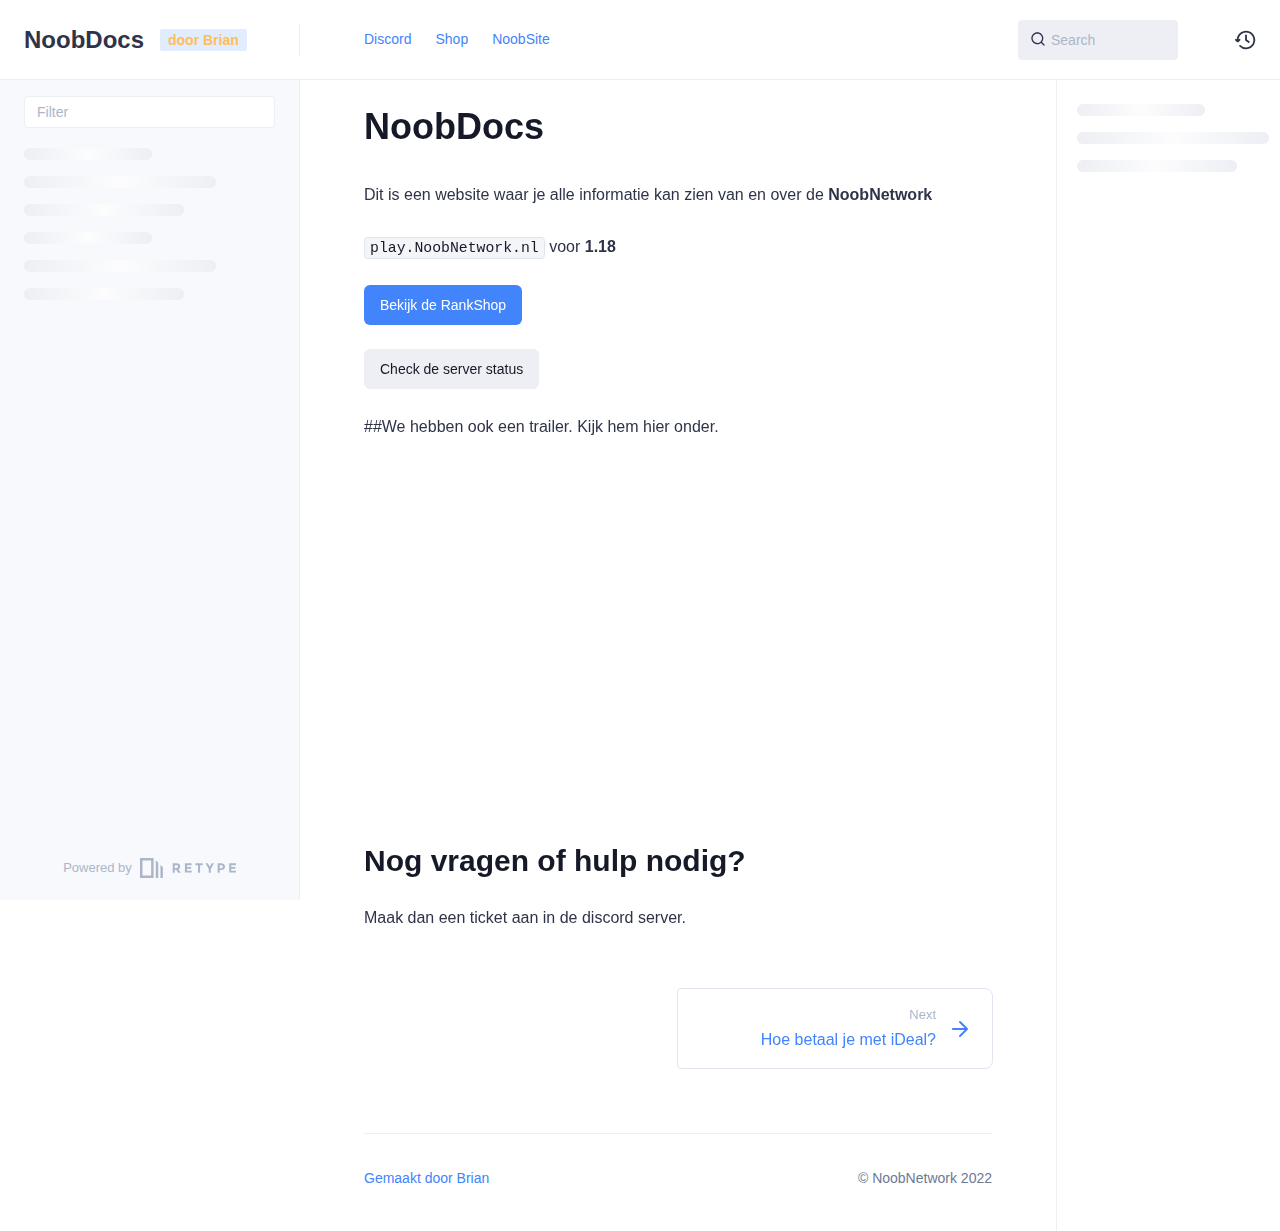
==== index.html @ d32a4643 "Refreshes Retype-generated documentation." ====
<!DOCTYPE html>
<html lang="en" class="h-full">
<head>
    <meta charset="utf-8" />
    <meta name="viewport" content="width=device-width,initial-scale=1" />
    <meta name="turbo-cache-control" content="no-cache">

    <!-- Primary Meta Tags -->
    <title>NoobDocs</title>
    <meta name="title" content="NoobDocs">
    <meta name="description" content="Dit is een website waar je alle informatie kan zien van en over de NoobNetwork" />

    <!-- Open Graph / Facebook -->
    <meta property="og:type" content="website">
    <meta property="og:url" content="/">
    <meta property="og:title" content="NoobDocs">
    <meta property="og:description" content="Dit is een website waar je alle informatie kan zien van en over de NoobNetwork">

    <!-- Twitter -->
    <meta property="twitter:card" content="summary_large_image">
    <meta property="twitter:url" content="/">
    <meta property="twitter:title" content="NoobDocs">
    <meta property="twitter:description" content="Dit is een website waar je alle informatie kan zien van en over de NoobNetwork">
    
    <script>(function () { var el = document.documentElement, m = localStorage.getItem("doc_theme"), wm = window.matchMedia; if (m === "dark" || (!m && wm && wm("(prefers-color-scheme: dark)").matches)) { el.classList.add("dark") } else { el.classList.remove("dark") } })();</script>

    <link href="/resources/css/retype.css?v=1.11.2.695915439176" rel="stylesheet" data-turbo-track="reload" />

    <script type="text/javascript" src="/resources/js/config.js?v=1.11.2.695915439176" defer data-turbo-track="reload"></script>
    <script type="text/javascript" src="/resources/js/retype.js?v=1.11.2" defer data-turbo-track="reload"></script>
    <script id="lunr-js" type="text/javascript" src="/resources/js/lunr.js?v=1.11.2.695915439176" defer></script>
</head>
    <body>
        <div id="docs-app" class="relative text-base antialiased text-gray-700 bg-white font-body dark:bg-dark-850 dark:text-dark-300">
    <div class="absolute bottom-0 left-0 bg-gray-100 dark:bg-dark-800" style="top: 5rem; right: 50%"></div>

    <header id="docs-site-header" class="sticky top-0 z-30 flex w-full h-16 bg-white border-b border-gray-200 md:h-20 dark:bg-dark-850 dark:border-dark-650">
    <div class="container relative flex items-center justify-between flex-grow pr-6 md:justify-start">
        <!-- Mobile menu button skeleton -->
        <button v-cloak class="skeleton docs-mobile-menu-button flex items-center justify-center flex-shrink-0 overflow-hidden dark:text-white focus:outline-none rounded-full w-10 h-10 ml-3.5 md:hidden"><svg xmlns="http://www.w3.org/2000/svg" class="mb-px flex-shrink-0" width="24" height="24" viewBox="0 0 24 24" role="presentation" style="margin-bottom: 0px;"><g fill="currentColor"><path d="M2 4h20v2H2zM2 11h20v2H2zM2 18h20v2H2z"></path></g></svg></button>
        <div v-cloak id="docs-sidebar-toggle"></div>

        <!-- Logo -->
        <div class="flex items-center justify-between h-full py-2 md:w-75">
            <div class="flex items-center px-2 md:px-6">
                <a id="docs-site-logo" href="/" class="flex items-center leading-snug text-2xl">
                    <span class="dark:text-white font-semibold line-clamp-1 md:line-clamp-2">NoobDocs</span>
                </a><span class="hidden px-2 py-1 ml-4 text-sm font-semibold leading-none text-root-logo-label-text bg-root-logo-label-bg rounded-sm md:inline-block">door Brian</span>
            </div>

            <span class="hidden h-8 border-r md:inline-block dark:border-dark-650"></span>
        </div>

        <div class="flex justify-between md:flex-grow">
            <!-- Top Nav -->
            <nav class="hidden md:flex">
    <ul class="flex flex-col mb-4 md:pl-16 md:mb-0 md:flex-row md:items-center">
        <li class="md:mr-6">
            <a class="block py-2 text-sm text-gray-400 whitespace-nowrap transition-colors duration-200 ease-linear md:text-blue-500 dark:text-blue-400 hover:text-blue-800 dark:hover:text-blue-200 md:mb-0" href="https://metzondernoob.nl/discord">Discord</a>
        </li>
        <li class="md:mr-6">
            <a class="block py-2 text-sm text-gray-400 whitespace-nowrap transition-colors duration-200 ease-linear md:text-blue-500 dark:text-blue-400 hover:text-blue-800 dark:hover:text-blue-200 md:mb-0" href="https://shop.noobnetwork.nl">Shop</a>
        </li>
        <li class="md:mr-6">
            <a class="block py-2 text-sm text-gray-400 whitespace-nowrap transition-colors duration-200 ease-linear md:text-blue-500 dark:text-blue-400 hover:text-blue-800 dark:hover:text-blue-200 md:mb-0" href="https://www.metzondernoob.nl">NoobSite</a>
        </li>
    </ul>
</nav>

            <!-- Header Right Skeleton -->
            <div v-cloak class="flex justify-end flex-grow skeleton">

                <!-- Search input mock -->
                <div class="relative hidden w-40 lg:block lg:max-w-sm lg:ml-auto">
                    <div class="absolute flex items-center justify-center h-full pl-3 dark:text-dark-300">
                        <svg xmlns="http://www.w3.org/2000/svg" class="icon-base" width="16" height="16" viewBox="0 0 24 24" aria-labelledby="icon" role="presentation"  style="margin-bottom: 1px;"><g fill="currentColor" ><path d="M21.71 20.29l-3.68-3.68A8.963 8.963 0 0020 11c0-4.96-4.04-9-9-9s-9 4.04-9 9 4.04 9 9 9c2.12 0 4.07-.74 5.61-1.97l3.68 3.68c.2.19.45.29.71.29s.51-.1.71-.29c.39-.39.39-1.03 0-1.42zM4 11c0-3.86 3.14-7 7-7s7 3.14 7 7c0 1.92-.78 3.66-2.04 4.93-.01.01-.02.01-.02.01-.01.01-.01.01-.01.02A6.98 6.98 0 0111 18c-3.86 0-7-3.14-7-7z" ></path></g></svg>
                    </div>

                    <input class="w-full h-10 transition-colors duration-200 ease-in bg-gray-200 border border-transparent rounded md:text-sm hover:bg-white hover:border-gray-300 focus:outline-none focus:bg-white focus:border-gray-500 dark:bg-dark-600 dark:border-dark-600 placeholder-gray-400 dark:placeholder-dark-400"
                    style="padding: 0.625rem 0.75rem 0.625rem 2rem" type="text" placeholder="Search" />
                </div>

                <!-- Mobile search button mock -->
                <div class="flex items-center justify-center w-10 h-10 lg:hidden">
                    <svg xmlns="http://www.w3.org/2000/svg" class="flex-shrink-0 icon-base" width="20" height="20" viewBox="0 0 24 24" aria-labelledby="icon" role="presentation"  style="margin-bottom: 0px;"><g fill="currentColor" ><path d="M21.71 20.29l-3.68-3.68A8.963 8.963 0 0020 11c0-4.96-4.04-9-9-9s-9 4.04-9 9 4.04 9 9 9c2.12 0 4.07-.74 5.61-1.97l3.68 3.68c.2.19.45.29.71.29s.51-.1.71-.29c.39-.39.39-1.03 0-1.42zM4 11c0-3.86 3.14-7 7-7s7 3.14 7 7c0 1.92-.78 3.66-2.04 4.93-.01.01-.02.01-.02.01-.01.01-.01.01-.01.02A6.98 6.98 0 0111 18c-3.86 0-7-3.14-7-7z" ></path></g></svg>
                </div>

                <!-- Dark mode switch placehokder -->
                <div class="w-10 h-10 lg:ml-2"></div>

                <!-- History button mock -->
                <div class="flex items-center justify-center w-10 h-10" style="margin-right: -0.625rem;">
                    <svg xmlns="http://www.w3.org/2000/svg" class="flex-shrink-0 icon-base" width="22" height="22" viewBox="0 0 24 24" aria-labelledby="icon" role="presentation"  style="margin-bottom: 0px;"><g fill="currentColor" ><g ><path d="M12.01 6.01c-.55 0-1 .45-1 1V12a1 1 0 00.4.8l3 2.22a.985.985 0 001.39-.2.996.996 0 00-.21-1.4l-2.6-1.92V7.01c.02-.55-.43-1-.98-1z"></path><path d="M12.01 1.91c-5.33 0-9.69 4.16-10.05 9.4l-.29-.26a.997.997 0 10-1.34 1.48l1.97 1.79c.19.17.43.26.67.26s.48-.09.67-.26l1.97-1.79a.997.997 0 10-1.34-1.48l-.31.28c.34-4.14 3.82-7.41 8.05-7.41 4.46 0 8.08 3.63 8.08 8.09s-3.63 8.08-8.08 8.08c-2.18 0-4.22-.85-5.75-2.4a.996.996 0 10-1.42 1.4 10.02 10.02 0 007.17 2.99c5.56 0 10.08-4.52 10.08-10.08.01-5.56-4.52-10.09-10.08-10.09z"></path></g></g></svg>
                </div>
            </div>

            <div v-cloak class="flex items-center justify-end flex-grow">
                <div id="docs-mobile-search-button"></div>
                <doc-search-desktop></doc-search-desktop>

                <doc-theme-switch class="lg:ml-2"></doc-theme-switch>
                <doc-history></doc-history>
            </div>
        </div>
    </div>
</header>


    <div class="container relative flex bg-white">
        <!-- Sidebar Skeleton -->
<div v-cloak class="fixed flex flex-col flex-shrink-0 duration-300 ease-in-out bg-gray-100 border-gray-200 sidebar top-20 w-75 border-r h-screen md:sticky transition-transform skeleton dark:bg-dark-800 dark:border-dark-650">

    <!-- Render this div, if config.showSidebarFilter is `true` -->
    <div class="flex items-center h-16 px-6">
        <input class="w-full h-8 px-3 py-2 transition-colors duration-200 ease-linear bg-white border border-gray-200 rounded shadow-none text-sm focus:outline-none focus:border-gray-600 dark:bg-dark-600 dark:border-dark-600" type="text" placeholder="Filter" />
    </div>

    <div class="pl-6 mb-4 mt-1">
        <div class="w-32 h-3 mb-4 bg-gray-200 rounded-full loading dark:bg-dark-600"></div>
        <div class="w-48 h-3 mb-4 bg-gray-200 rounded-full loading dark:bg-dark-600"></div>
        <div class="w-40 h-3 mb-4 bg-gray-200 rounded-full loading dark:bg-dark-600"></div>
        <div class="w-32 h-3 mb-4 bg-gray-200 rounded-full loading dark:bg-dark-600"></div>
        <div class="w-48 h-3 mb-4 bg-gray-200 rounded-full loading dark:bg-dark-600"></div>
        <div class="w-40 h-3 mb-4 bg-gray-200 rounded-full loading dark:bg-dark-600"></div>
    </div>


    <div class="flex-shrink-0 mt-auto bg-transparent dark:border-dark-650">
        <a
    class="flex items-center justify-center flex-nowrap h-16 text-gray-400 dark:text-dark-400 hover:text-gray-700 dark:hover:text-dark-300 transition-colors duration-150 ease-in docs-powered-by"
    target="_blank"
    href="https://retype.com/"
    rel="noopener"
>
    <span class="text-xs whitespace-nowrap">Powered by</span>
    <svg xmlns="http://www.w3.org/2000/svg" class="ml-2" fill="currentColor" width="96" height="20" overflow="visible"><path d="M0 0v20h13.59V0H0zm11.15 17.54H2.44V2.46h8.71v15.08zM15.8 20h2.44V4.67L15.8 2.22zM20.45 6.89V20h2.44V9.34z"/><g><path d="M40.16 8.44c0 1.49-.59 2.45-1.75 2.88l2.34 3.32h-2.53l-2.04-2.96h-1.43v2.96h-2.06V5.36h3.5c1.43 0 2.46.24 3.07.73s.9 1.27.9 2.35zm-2.48 1.1c.26-.23.38-.59.38-1.09 0-.5-.13-.84-.4-1.03s-.73-.28-1.39-.28h-1.54v2.75h1.5c.72 0 1.2-.12 1.45-.35zM51.56 5.36V7.2h-4.59v1.91h4.13v1.76h-4.13v1.92h4.74v1.83h-6.79V5.36h6.64zM60.09 7.15v7.48h-2.06V7.15h-2.61V5.36h7.28v1.79h-2.61zM70.81 14.64h-2.06v-3.66l-3.19-5.61h2.23l1.99 3.45 1.99-3.45H74l-3.19 5.61v3.66zM83.99 6.19c.65.55.97 1.4.97 2.55s-.33 1.98-1 2.51-1.68.8-3.04.8h-1.23v2.59h-2.06V5.36h3.26c1.42 0 2.45.28 3.1.83zm-1.51 3.65c.25-.28.37-.69.37-1.22s-.16-.92-.48-1.14c-.32-.23-.82-.34-1.5-.34H79.7v3.12h1.38c.68 0 1.15-.14 1.4-.42zM95.85 5.36V7.2h-4.59v1.91h4.13v1.76h-4.13v1.92H96v1.83h-6.79V5.36h6.64z"/></g></svg>
</a>

    </div>
</div>

<!-- Sidebar component -->
<doc-sidebar v-cloak>
    <template #sidebar-footer>
        <div
            class="flex-shrink-0 mt-auto border-t md:bg-transparent md:border-none dark:border-dark-650"
        >

            <div class="py-3 px-6 md:hidden border-b dark:border-dark-650">
                <nav>
                    <ul class="flex flex-wrap justify-center items-center">
                        <li class="mr-6">
                            <a class="block py-1 text-sm whitespace-nowrap transition-colors duration-200 ease-linear text-blue-500 dark:text-blue-400 hover:text-blue-800 dark:hover:text-blue-200" href="https://metzondernoob.nl/discord">Discord</a>
                        </li>
                        <li class="mr-6">
                            <a class="block py-1 text-sm whitespace-nowrap transition-colors duration-200 ease-linear text-blue-500 dark:text-blue-400 hover:text-blue-800 dark:hover:text-blue-200" href="https://shop.noobnetwork.nl">Shop</a>
                        </li>
                        <li class="mr-6">
                            <a class="block py-1 text-sm whitespace-nowrap transition-colors duration-200 ease-linear text-blue-500 dark:text-blue-400 hover:text-blue-800 dark:hover:text-blue-200" href="https://www.metzondernoob.nl">NoobSite</a>
                        </li>
                    </ul>
                </nav>
            </div>


            <a
    class="flex items-center justify-center flex-nowrap h-16 text-gray-400 dark:text-dark-400 hover:text-gray-700 dark:hover:text-dark-300 transition-colors duration-150 ease-in docs-powered-by"
    target="_blank"
    href="https://retype.com/"
    rel="noopener"
>
    <span class="text-xs whitespace-nowrap">Powered by</span>
    <svg xmlns="http://www.w3.org/2000/svg" class="ml-2" fill="currentColor" width="96" height="20" overflow="visible"><path d="M0 0v20h13.59V0H0zm11.15 17.54H2.44V2.46h8.71v15.08zM15.8 20h2.44V4.67L15.8 2.22zM20.45 6.89V20h2.44V9.34z"/><g><path d="M40.16 8.44c0 1.49-.59 2.45-1.75 2.88l2.34 3.32h-2.53l-2.04-2.96h-1.43v2.96h-2.06V5.36h3.5c1.43 0 2.46.24 3.07.73s.9 1.27.9 2.35zm-2.48 1.1c.26-.23.38-.59.38-1.09 0-.5-.13-.84-.4-1.03s-.73-.28-1.39-.28h-1.54v2.75h1.5c.72 0 1.2-.12 1.45-.35zM51.56 5.36V7.2h-4.59v1.91h4.13v1.76h-4.13v1.92h4.74v1.83h-6.79V5.36h6.64zM60.09 7.15v7.48h-2.06V7.15h-2.61V5.36h7.28v1.79h-2.61zM70.81 14.64h-2.06v-3.66l-3.19-5.61h2.23l1.99 3.45 1.99-3.45H74l-3.19 5.61v3.66zM83.99 6.19c.65.55.97 1.4.97 2.55s-.33 1.98-1 2.51-1.68.8-3.04.8h-1.23v2.59h-2.06V5.36h3.26c1.42 0 2.45.28 3.1.83zm-1.51 3.65c.25-.28.37-.69.37-1.22s-.16-.92-.48-1.14c-.32-.23-.82-.34-1.5-.34H79.7v3.12h1.38c.68 0 1.15-.14 1.4-.42zM95.85 5.36V7.2h-4.59v1.91h4.13v1.76h-4.13v1.92H96v1.83h-6.79V5.36h6.64z"/></g></svg>
</a>

        </div>
    </template>
</doc-sidebar>


        <div class="flex-grow min-w-0 dark:bg-dark-850">
            <!-- Render "toolbar" template here on api pages --><!-- Render page content -->
            <div class="flex">
    <div class="flex-grow min-w-0 px-6 md:px-16">
        <main class="relative pt-6 pb-16">
            <div class="docs-markdown" id="docs-content">
                <!-- Rendered if sidebar right is enabled -->
                <div id="docs-sidebar-right-toggle"></div>
               
                <!-- Page content  -->
<doc-anchor-target id="noobdocs" class="break-words">
    <h1>
        <doc-anchor-trigger class="header-anchor-trigger" to="#noobdocs">#</doc-anchor-trigger>
        <span>NoobDocs</span>
    </h1>
</doc-anchor-target>
<p>Dit is een website waar je alle informatie kan zien van en over de <strong>NoobNetwork</strong></p>
<p><code v-pre>play.NoobNetwork.nl</code> voor <strong>1.18</strong></p>
<p><a href="https://shop.noobnetwork.nl" class="no-link inline-flex items-center font-medium cursor-pointer transition-colors duration-200 ease-out focus:outline-none bg-blue-500 hover:bg-blue-700 text-white px-4 h-10 text-sm rounded-md">
    <span>Bekijk de RankShop</span>
</a></p>
<p><a href="status/" class="no-link inline-flex items-center font-medium cursor-pointer transition-colors duration-200 ease-out focus:outline-none bg-gray-200 hover:bg-gray-300 dark:bg-dark-250 dark:hover:bg-dark-350 text-gray-900 dark:text-black px-4 h-10 text-sm rounded-md">
    <span>Check de server status</span>
</a></p>
<p>##We hebben ook een trailer.
Kijk hem hier onder.</p>
<p>
<figure>
    <div class="relative w-full mb-6 overflow-hidden pt-9/16">
        <iframe class="w-full h-full border-0 absolute inset-0" src="https://www.youtube.com/embed/b4hb8EESbKo" allowfullscreen></iframe>
    </div>
</figure>
</p>
<doc-anchor-target id="nog-vragen-of-hulp-nodig">
    <h2>
        <doc-anchor-trigger class="header-anchor-trigger" to="#nog-vragen-of-hulp-nodig">#</doc-anchor-trigger>
        <span>Nog vragen of hulp nodig?</span>
    </h2>
</doc-anchor-target>
<p>Maak dan een ticket aan in de discord server.</p>




                <!-- Required only on API pages -->
                <doc-toolbar-member-filter-no-results />
            </div>

            
<nav class="flex mt-14">
    <div class="w-1/2">
    </div>

    <div class="w-1/2">
        <a class="px-5 py-4 -mx-px h-full flex items-center justify-end break-all md:break-normal font-medium text-blue-500 dark:text-blue-400 border border-gray-300 hover:border-gray-400 dark:border-dark-650 dark:hover:border-dark-450 rounded-l rounded-r-lg transition-colors duration-150 relative hover:z-5" href="/kennisbank/ideal/">
            <span>
                <span class="block text-xs font-normal text-right text-gray-400 dark:text-dark-400">Next</span>
                <span class="block mt-1">Hoe betaal je met iDeal?</span>
            </span>
            <svg xmlns="http://www.w3.org/2000/svg" class="ml-3" width="24" height="24" viewBox="0 0 24 24" fill="currentColor" overflow="visible"><path d="M19.92 12.38a1 1 0 00-.22-1.09l-7-7a.996.996 0 10-1.41 1.41l5.3 5.3H5c-.55 0-1 .45-1 1s.45 1 1 1h11.59l-5.29 5.29a.996.996 0 000 1.41c.19.2.44.3.7.3s.51-.1.71-.29l7-7c.09-.09.16-.21.21-.33z" /><path fill="none" d="M0 0h24v24H0z" /></svg>
        </a>
    </div>
</nav>


        </main>

        <div class="border-t dark:border-dark-650 pt-6 mb-8">
            <footer class="flex flex-wrap items-center justify-between">
    <div>
        <ul class="flex flex-wrap items-center text-sm">
    <li>
        <a class="block mr-4 py-2 text-sm whitespace-nowrap transition-colors duration-200 ease-linear text-blue-500 dark:text-blue-400 hover:text-blue-800 dark:hover:text-blue-200 md:mb-0" href="https://qiick.xyz">Gemaakt door Brian</a>
    </li>
</ul>

    </div>
    <div class="docs-copyright py-2 text-gray-500 dark:text-dark-350 text-sm leading-relaxed"><p>© NoobNetwork 2022</p>
</div>
</footer>

        </div>
    </div>
    
    <!-- Rendered if sidebar right is enabled -->
    <!-- Sidebar right skeleton-->
    <div v-cloak class="fixed top-0 bottom-0 right-0 transform translate-x-full bg-white border-gray-200 lg:sticky lg:border-l lg:flex-shrink-0 lg:pt-6 lg:transform-none lg:w-56 lg:z-0 md:w-72 sidebar-right skeleton dark:bg-dark-850 dark:border-dark-650">
        <div class="pl-5">
            <div class="w-32 h-3 mb-4 bg-gray-200 dark:bg-dark-600 rounded-full loading"></div>
            <div class="w-48 h-3 mb-4 bg-gray-200 dark:bg-dark-600 rounded-full loading"></div>
            <div class="w-40 h-3 mb-4 bg-gray-200 dark:bg-dark-600 rounded-full loading"></div>
        </div>
    </div>
    
    <!-- User should be able to hide sidebar right -->
    <doc-sidebar-right v-cloak></doc-sidebar-right>
</div>

        </div>
    </div>

    <doc-search-mobile></doc-search-mobile>
    <doc-back-to-top></doc-back-to-top>
</div>


        <div id="docs-overlay-target"></div>

        <script>window.__DOCS__ = { "title": "NoobDocs", icon: "file", hasPrism: false, hasMermaid: false, hasMath: false }</script>
    </body>
</html>
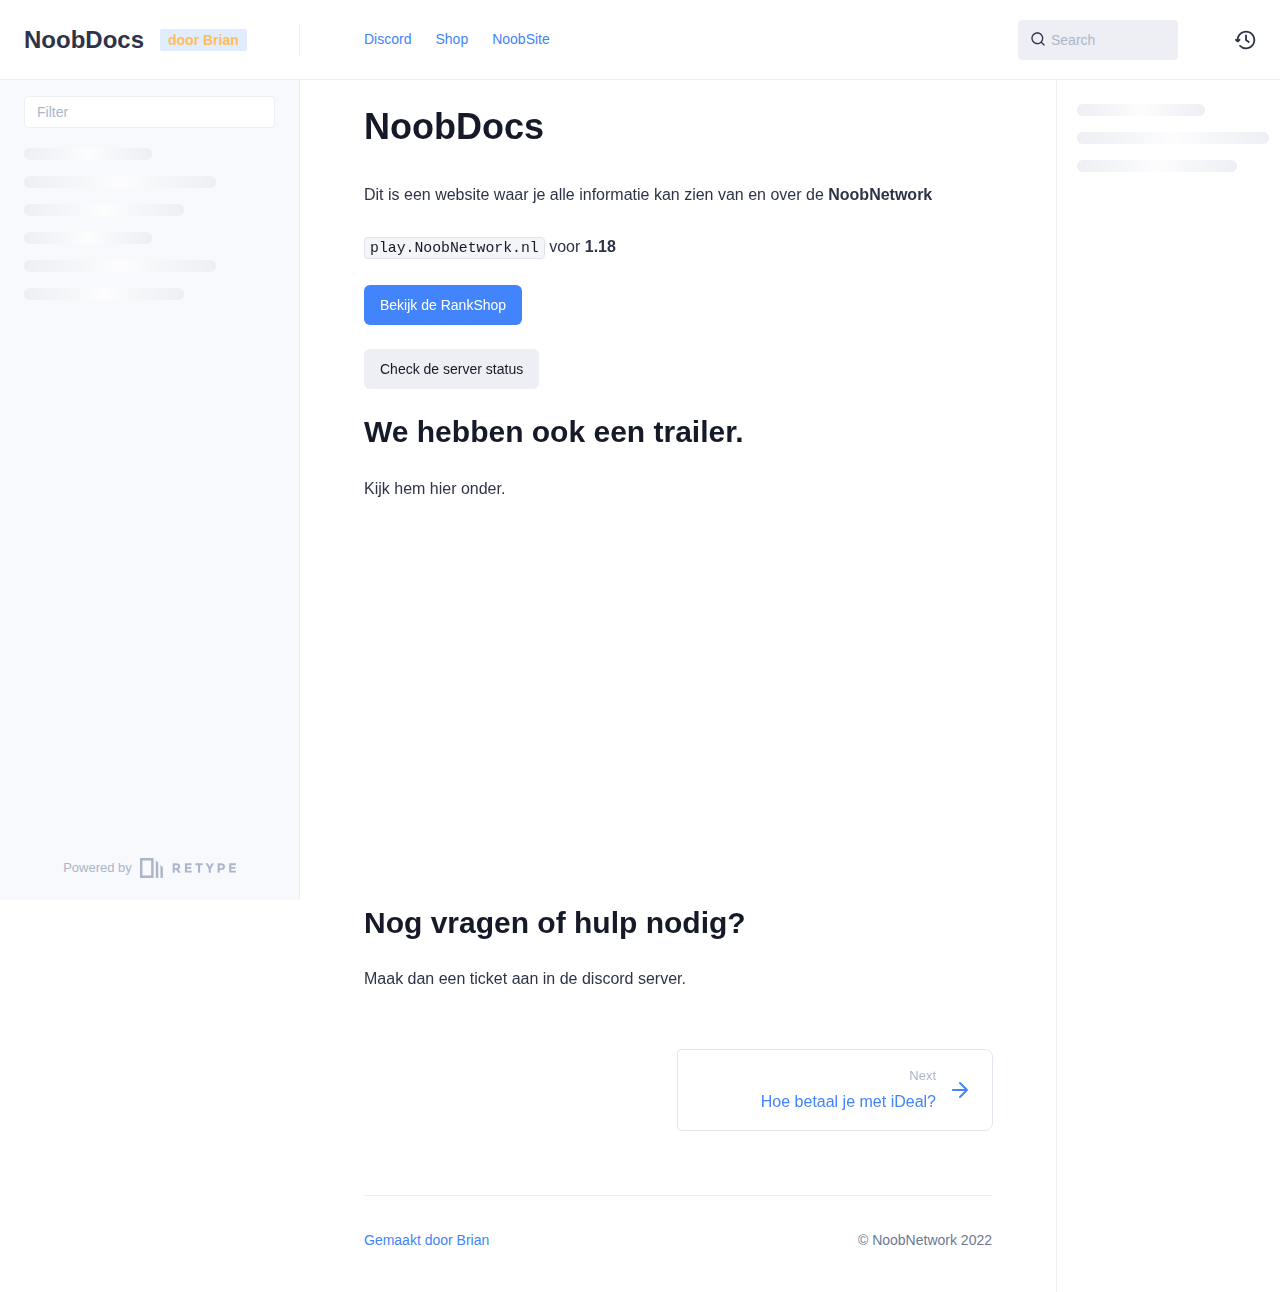
==== commit db914c1b: "Refreshes Retype-generated documentation." ====
--- a/index.html
+++ b/index.html
@@ -24,11 +24,11 @@
     
     <script>(function () { var el = document.documentElement, m = localStorage.getItem("doc_theme"), wm = window.matchMedia; if (m === "dark" || (!m && wm && wm("(prefers-color-scheme: dark)").matches)) { el.classList.add("dark") } else { el.classList.remove("dark") } })();</script>
 
-    <link href="/resources/css/retype.css?v=1.11.2.695915439176" rel="stylesheet" data-turbo-track="reload" />
-
-    <script type="text/javascript" src="/resources/js/config.js?v=1.11.2.695915439176" defer data-turbo-track="reload"></script>
+    <link href="/resources/css/retype.css?v=1.11.2.695921450861" rel="stylesheet" data-turbo-track="reload" />
+
+    <script type="text/javascript" src="/resources/js/config.js?v=1.11.2.695921450861" defer data-turbo-track="reload"></script>
     <script type="text/javascript" src="/resources/js/retype.js?v=1.11.2" defer data-turbo-track="reload"></script>
-    <script id="lunr-js" type="text/javascript" src="/resources/js/lunr.js?v=1.11.2.695915439176" defer></script>
+    <script id="lunr-js" type="text/javascript" src="/resources/js/lunr.js?v=1.11.2.695921450861" defer></script>
 </head>
     <body>
         <div id="docs-app" class="relative text-base antialiased text-gray-700 bg-white font-body dark:bg-dark-850 dark:text-dark-300">
@@ -202,8 +202,13 @@
 <p><a href="status/" class="no-link inline-flex items-center font-medium cursor-pointer transition-colors duration-200 ease-out focus:outline-none bg-gray-200 hover:bg-gray-300 dark:bg-dark-250 dark:hover:bg-dark-350 text-gray-900 dark:text-black px-4 h-10 text-sm rounded-md">
     <span>Check de server status</span>
 </a></p>
-<p>##We hebben ook een trailer.
-Kijk hem hier onder.</p>
+<doc-anchor-target id="we-hebben-ook-een-trailer">
+    <h2>
+        <doc-anchor-trigger class="header-anchor-trigger" to="#we-hebben-ook-een-trailer">#</doc-anchor-trigger>
+        <span>We hebben ook een trailer.</span>
+    </h2>
+</doc-anchor-target>
+<p>Kijk hem hier onder.</p>
 <p>
 <figure>
     <div class="relative w-full mb-6 overflow-hidden pt-9/16">
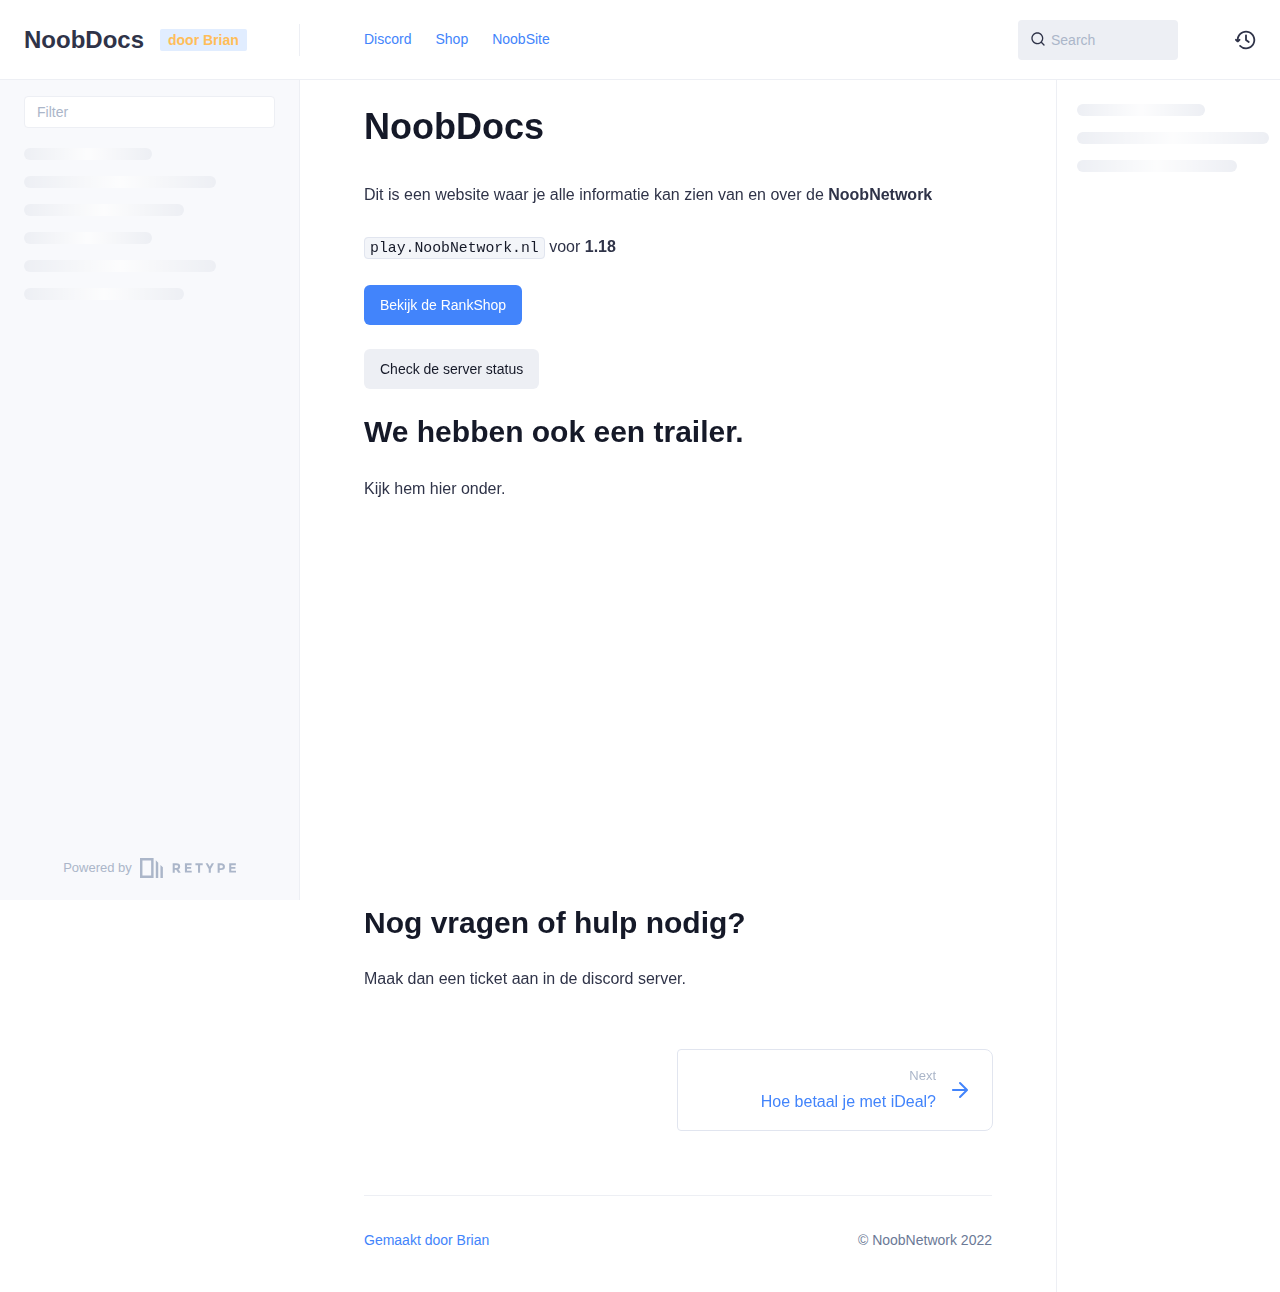
==== commit 3dd8f3f8: "Refreshes Retype-generated documentation." ====
--- a/index.html
+++ b/index.html
@@ -24,11 +24,11 @@
     
     <script>(function () { var el = document.documentElement, m = localStorage.getItem("doc_theme"), wm = window.matchMedia; if (m === "dark" || (!m && wm && wm("(prefers-color-scheme: dark)").matches)) { el.classList.add("dark") } else { el.classList.remove("dark") } })();</script>
 
-    <link href="/resources/css/retype.css?v=1.11.2.695921450861" rel="stylesheet" data-turbo-track="reload" />
-
-    <script type="text/javascript" src="/resources/js/config.js?v=1.11.2.695921450861" defer data-turbo-track="reload"></script>
+    <link href="/resources/css/retype.css?v=1.11.2.695921980465" rel="stylesheet" data-turbo-track="reload" />
+
+    <script type="text/javascript" src="/resources/js/config.js?v=1.11.2.695921980465" defer data-turbo-track="reload"></script>
     <script type="text/javascript" src="/resources/js/retype.js?v=1.11.2" defer data-turbo-track="reload"></script>
-    <script id="lunr-js" type="text/javascript" src="/resources/js/lunr.js?v=1.11.2.695921450861" defer></script>
+    <script id="lunr-js" type="text/javascript" src="/resources/js/lunr.js?v=1.11.2.695921980465" defer></script>
 </head>
     <body>
         <div id="docs-app" class="relative text-base antialiased text-gray-700 bg-white font-body dark:bg-dark-850 dark:text-dark-300">
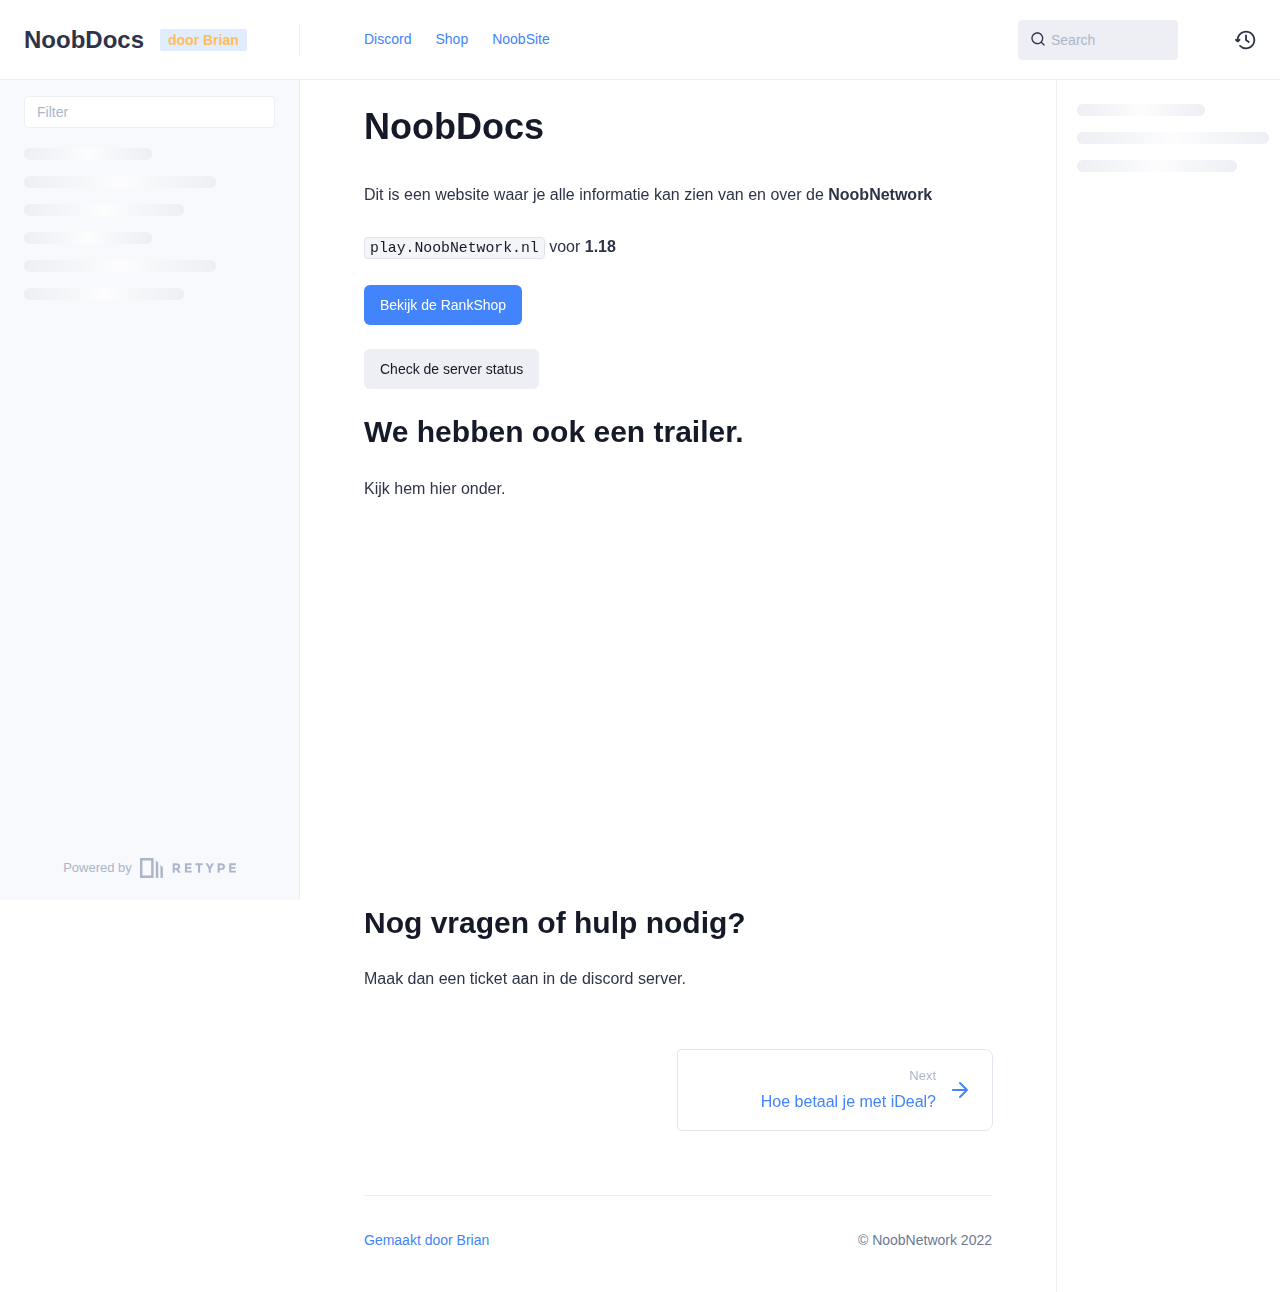
==== commit 22946e4d: "Refreshes Retype-generated documentation." ====
--- a/index.html
+++ b/index.html
@@ -24,11 +24,11 @@
     
     <script>(function () { var el = document.documentElement, m = localStorage.getItem("doc_theme"), wm = window.matchMedia; if (m === "dark" || (!m && wm && wm("(prefers-color-scheme: dark)").matches)) { el.classList.add("dark") } else { el.classList.remove("dark") } })();</script>
 
-    <link href="/resources/css/retype.css?v=1.11.2.695921980465" rel="stylesheet" data-turbo-track="reload" />
-
-    <script type="text/javascript" src="/resources/js/config.js?v=1.11.2.695921980465" defer data-turbo-track="reload"></script>
+    <link href="/resources/css/retype.css?v=1.11.2.697397064052" rel="stylesheet" data-turbo-track="reload" />
+
+    <script type="text/javascript" src="/resources/js/config.js?v=1.11.2.697397064052" defer data-turbo-track="reload"></script>
     <script type="text/javascript" src="/resources/js/retype.js?v=1.11.2" defer data-turbo-track="reload"></script>
-    <script id="lunr-js" type="text/javascript" src="/resources/js/lunr.js?v=1.11.2.695921980465" defer></script>
+    <script id="lunr-js" type="text/javascript" src="/resources/js/lunr.js?v=1.11.2.697397064052" defer></script>
 </head>
     <body>
         <div id="docs-app" class="relative text-base antialiased text-gray-700 bg-white font-body dark:bg-dark-850 dark:text-dark-300">
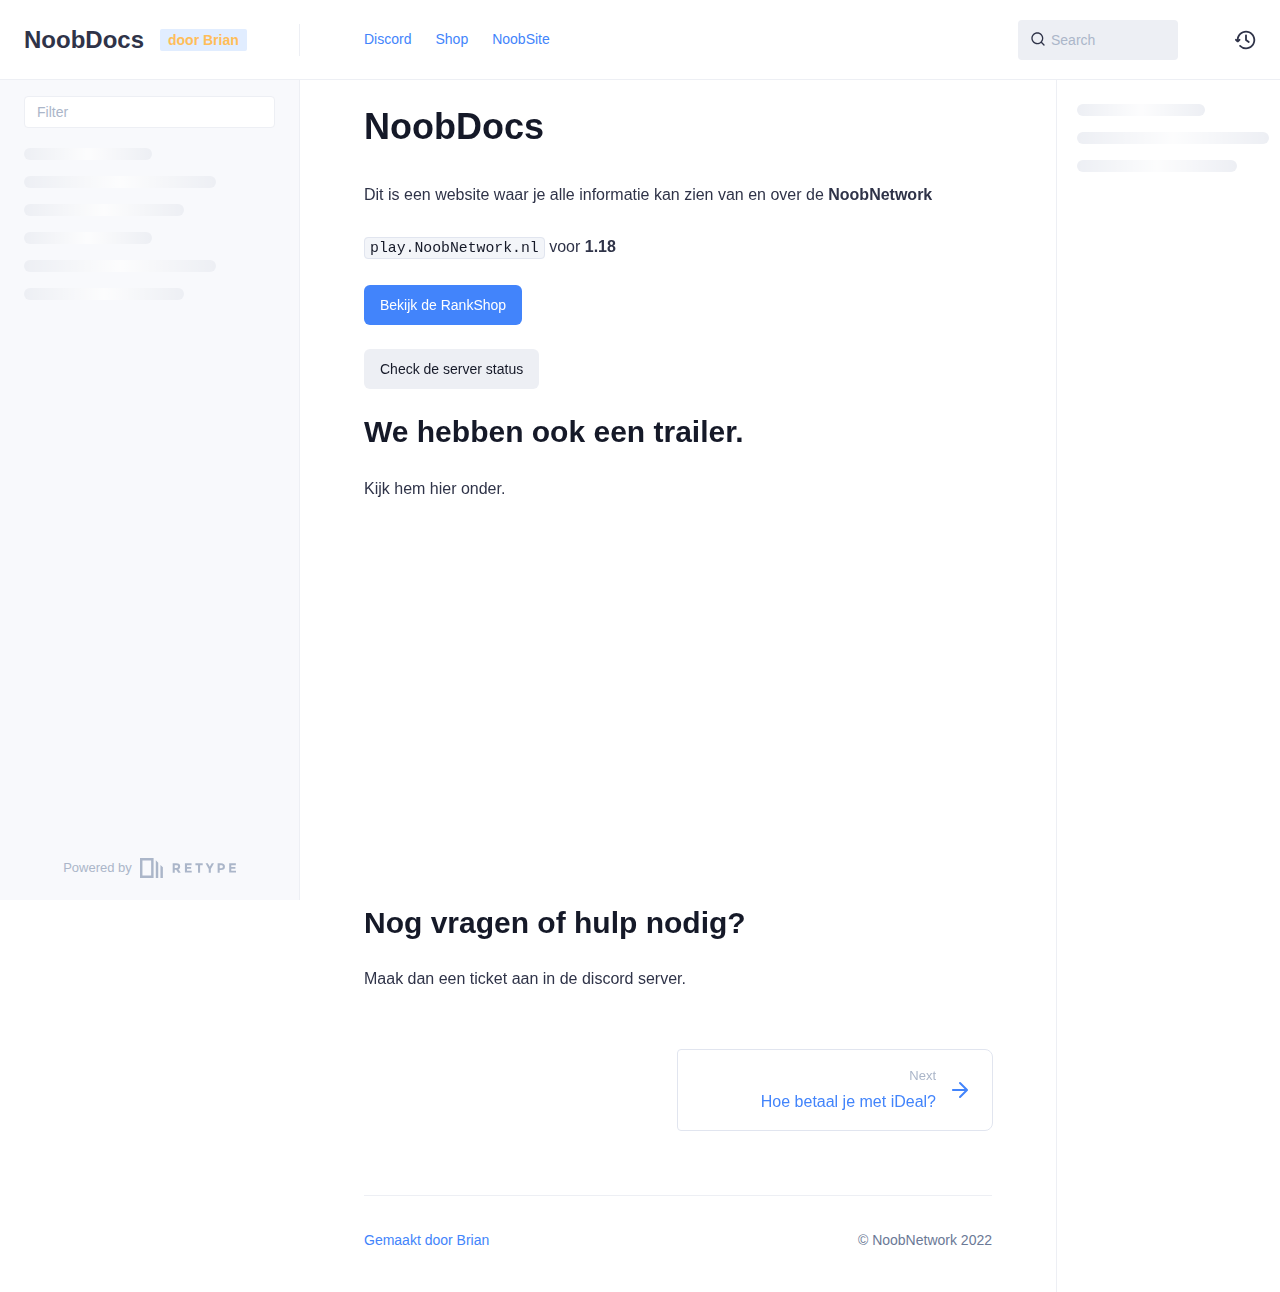
==== commit 07654e4c: "Refreshes Retype-generated documentation." ====
--- a/index.html
+++ b/index.html
@@ -24,11 +24,11 @@
     
     <script>(function () { var el = document.documentElement, m = localStorage.getItem("doc_theme"), wm = window.matchMedia; if (m === "dark" || (!m && wm && wm("(prefers-color-scheme: dark)").matches)) { el.classList.add("dark") } else { el.classList.remove("dark") } })();</script>
 
-    <link href="/resources/css/retype.css?v=1.11.2.697397064052" rel="stylesheet" data-turbo-track="reload" />
-
-    <script type="text/javascript" src="/resources/js/config.js?v=1.11.2.697397064052" defer data-turbo-track="reload"></script>
+    <link href="/resources/css/retype.css?v=1.11.2.701335905927" rel="stylesheet" data-turbo-track="reload" />
+
+    <script type="text/javascript" src="/resources/js/config.js?v=1.11.2.701335905927" defer data-turbo-track="reload"></script>
     <script type="text/javascript" src="/resources/js/retype.js?v=1.11.2" defer data-turbo-track="reload"></script>
-    <script id="lunr-js" type="text/javascript" src="/resources/js/lunr.js?v=1.11.2.697397064052" defer></script>
+    <script id="lunr-js" type="text/javascript" src="/resources/js/lunr.js?v=1.11.2.701335905927" defer></script>
 </head>
     <body>
         <div id="docs-app" class="relative text-base antialiased text-gray-700 bg-white font-body dark:bg-dark-850 dark:text-dark-300">
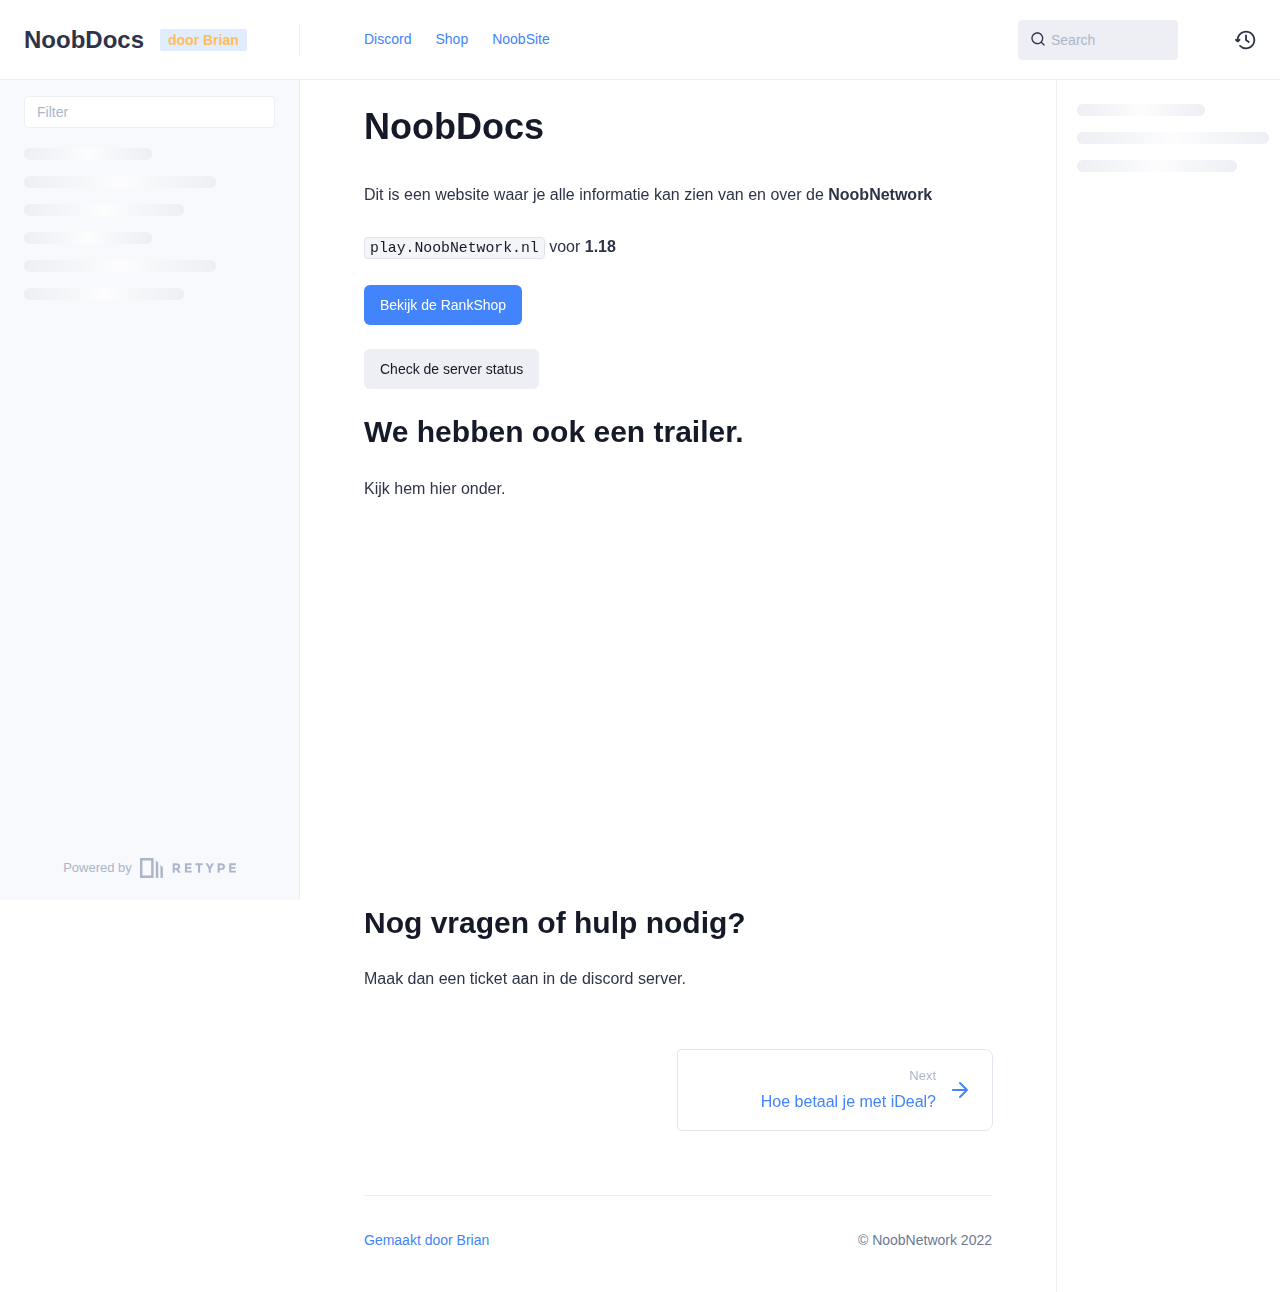
==== commit 624de29d: "Refreshes Retype-generated documentation." ====
--- a/index.html
+++ b/index.html
@@ -24,11 +24,11 @@
     
     <script>(function () { var el = document.documentElement, m = localStorage.getItem("doc_theme"), wm = window.matchMedia; if (m === "dark" || (!m && wm && wm("(prefers-color-scheme: dark)").matches)) { el.classList.add("dark") } else { el.classList.remove("dark") } })();</script>
 
-    <link href="/resources/css/retype.css?v=1.11.2.701335905927" rel="stylesheet" data-turbo-track="reload" />
-
-    <script type="text/javascript" src="/resources/js/config.js?v=1.11.2.701335905927" defer data-turbo-track="reload"></script>
+    <link href="/resources/css/retype.css?v=1.11.2.701335928657" rel="stylesheet" data-turbo-track="reload" />
+
+    <script type="text/javascript" src="/resources/js/config.js?v=1.11.2.701335928657" defer data-turbo-track="reload"></script>
     <script type="text/javascript" src="/resources/js/retype.js?v=1.11.2" defer data-turbo-track="reload"></script>
-    <script id="lunr-js" type="text/javascript" src="/resources/js/lunr.js?v=1.11.2.701335905927" defer></script>
+    <script id="lunr-js" type="text/javascript" src="/resources/js/lunr.js?v=1.11.2.701335928657" defer></script>
 </head>
     <body>
         <div id="docs-app" class="relative text-base antialiased text-gray-700 bg-white font-body dark:bg-dark-850 dark:text-dark-300">
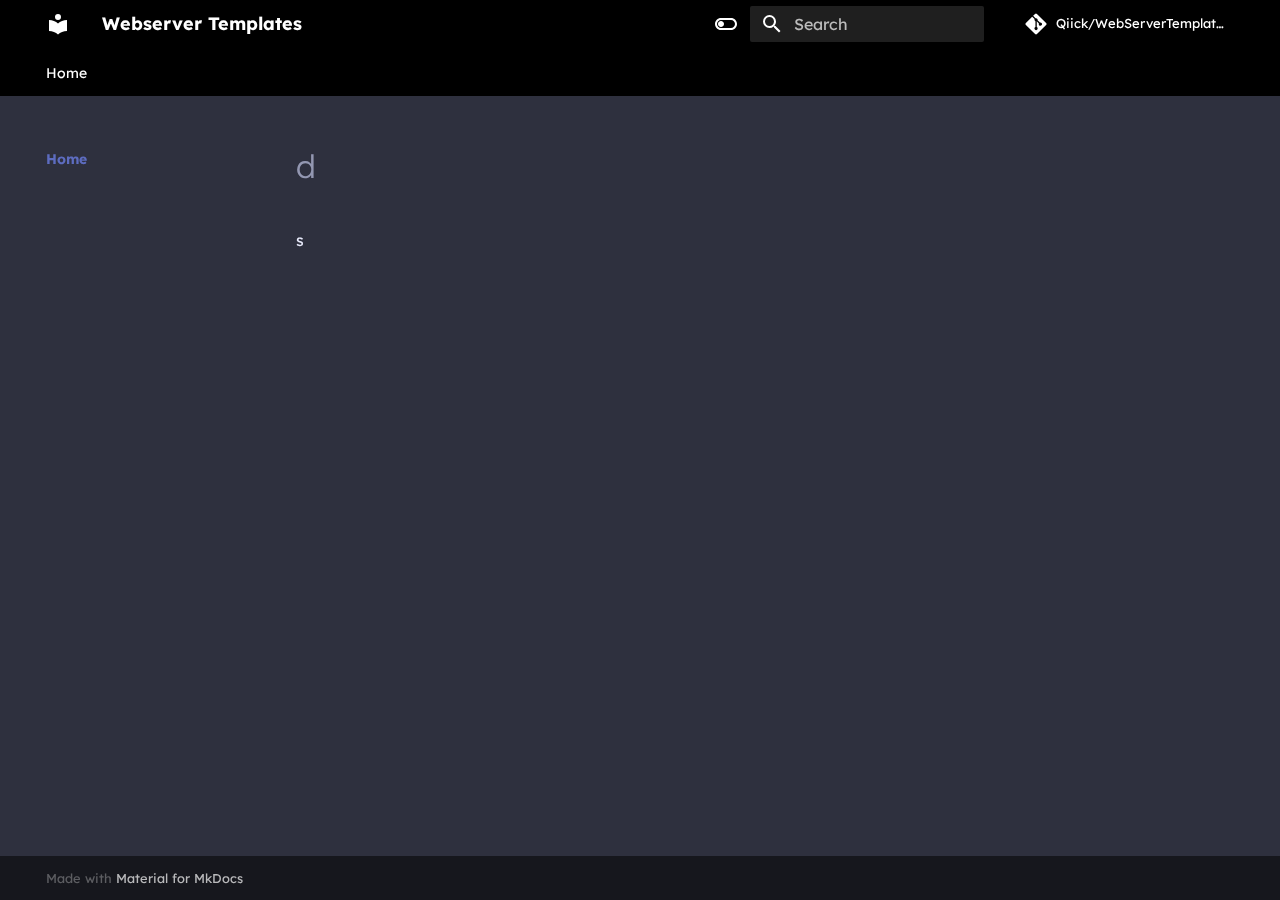
==== commit a434610f: "Deployed 9d0c05f with MkDocs version: 1.2.3" ====
--- a/index.html
+++ b/index.html
@@ -1,296 +1,347 @@
-<!DOCTYPE html>
-<html lang="en" class="h-full">
-<head>
-    <meta charset="utf-8" />
-    <meta name="viewport" content="width=device-width,initial-scale=1" />
-    <meta name="turbo-cache-control" content="no-cache">
-
-    <!-- Primary Meta Tags -->
-    <title>NoobDocs</title>
-    <meta name="title" content="NoobDocs">
-    <meta name="description" content="Dit is een website waar je alle informatie kan zien van en over de NoobNetwork" />
-
-    <!-- Open Graph / Facebook -->
-    <meta property="og:type" content="website">
-    <meta property="og:url" content="/">
-    <meta property="og:title" content="NoobDocs">
-    <meta property="og:description" content="Dit is een website waar je alle informatie kan zien van en over de NoobNetwork">
-
-    <!-- Twitter -->
-    <meta property="twitter:card" content="summary_large_image">
-    <meta property="twitter:url" content="/">
-    <meta property="twitter:title" content="NoobDocs">
-    <meta property="twitter:description" content="Dit is een website waar je alle informatie kan zien van en over de NoobNetwork">
-    
-    <script>(function () { var el = document.documentElement, m = localStorage.getItem("doc_theme"), wm = window.matchMedia; if (m === "dark" || (!m && wm && wm("(prefers-color-scheme: dark)").matches)) { el.classList.add("dark") } else { el.classList.remove("dark") } })();</script>
-
-    <link href="/resources/css/retype.css?v=1.11.2.701335928657" rel="stylesheet" data-turbo-track="reload" />
-
-    <script type="text/javascript" src="/resources/js/config.js?v=1.11.2.701335928657" defer data-turbo-track="reload"></script>
-    <script type="text/javascript" src="/resources/js/retype.js?v=1.11.2" defer data-turbo-track="reload"></script>
-    <script id="lunr-js" type="text/javascript" src="/resources/js/lunr.js?v=1.11.2.701335928657" defer></script>
-</head>
-    <body>
-        <div id="docs-app" class="relative text-base antialiased text-gray-700 bg-white font-body dark:bg-dark-850 dark:text-dark-300">
-    <div class="absolute bottom-0 left-0 bg-gray-100 dark:bg-dark-800" style="top: 5rem; right: 50%"></div>
-
-    <header id="docs-site-header" class="sticky top-0 z-30 flex w-full h-16 bg-white border-b border-gray-200 md:h-20 dark:bg-dark-850 dark:border-dark-650">
-    <div class="container relative flex items-center justify-between flex-grow pr-6 md:justify-start">
-        <!-- Mobile menu button skeleton -->
-        <button v-cloak class="skeleton docs-mobile-menu-button flex items-center justify-center flex-shrink-0 overflow-hidden dark:text-white focus:outline-none rounded-full w-10 h-10 ml-3.5 md:hidden"><svg xmlns="http://www.w3.org/2000/svg" class="mb-px flex-shrink-0" width="24" height="24" viewBox="0 0 24 24" role="presentation" style="margin-bottom: 0px;"><g fill="currentColor"><path d="M2 4h20v2H2zM2 11h20v2H2zM2 18h20v2H2z"></path></g></svg></button>
-        <div v-cloak id="docs-sidebar-toggle"></div>
-
-        <!-- Logo -->
-        <div class="flex items-center justify-between h-full py-2 md:w-75">
-            <div class="flex items-center px-2 md:px-6">
-                <a id="docs-site-logo" href="/" class="flex items-center leading-snug text-2xl">
-                    <span class="dark:text-white font-semibold line-clamp-1 md:line-clamp-2">NoobDocs</span>
-                </a><span class="hidden px-2 py-1 ml-4 text-sm font-semibold leading-none text-root-logo-label-text bg-root-logo-label-bg rounded-sm md:inline-block">door Brian</span>
-            </div>
-
-            <span class="hidden h-8 border-r md:inline-block dark:border-dark-650"></span>
+
+<!doctype html>
+<html lang="en" class="no-js">
+  <head>
+    
+      <meta charset="utf-8">
+      <meta name="viewport" content="width=device-width,initial-scale=1">
+      
+      
+      
+      <link rel="icon" href="assets/images/favicon.png">
+      <meta name="generator" content="mkdocs-1.2.3, mkdocs-material-8.2.5">
+    
+    
+      
+        <title>Webserver Templates</title>
+      
+    
+    
+      <link rel="stylesheet" href="assets/stylesheets/main.2d9f7617.min.css">
+      
+        
+        <link rel="stylesheet" href="assets/stylesheets/palette.e6a45f82.min.css">
+        
+      
+    
+    
+    
+      
+        
+        
+        <link rel="preconnect" href="https://fonts.gstatic.com" crossorigin>
+        <link rel="stylesheet" href="https://fonts.googleapis.com/css?family=Lexend+Deca:300,300i,400,400i,700,700i%7CRoboto+Mono:400,400i,700,700i&display=fallback">
+        <style>:root{--md-text-font:"Lexend Deca";--md-code-font:"Roboto Mono"}</style>
+      
+    
+    
+    <script>__md_scope=new URL(".",location),__md_get=(e,_=localStorage,t=__md_scope)=>JSON.parse(_.getItem(t.pathname+"."+e)),__md_set=(e,_,t=localStorage,a=__md_scope)=>{try{t.setItem(a.pathname+"."+e,JSON.stringify(_))}catch(e){}}</script>
+    
+      
+
+    
+    
+  </head>
+  
+  
+    
+    
+      
+    
+    
+    
+    
+    <body dir="ltr" data-md-color-scheme="slate" data-md-color-primary="black" data-md-color-accent="blue">
+  
+    
+    
+      <script>var palette=__md_get("__palette");if(palette&&"object"==typeof palette.color)for(var key of Object.keys(palette.color))document.body.setAttribute("data-md-color-"+key,palette.color[key])</script>
+    
+    <input class="md-toggle" data-md-toggle="drawer" type="checkbox" id="__drawer" autocomplete="off">
+    <input class="md-toggle" data-md-toggle="search" type="checkbox" id="__search" autocomplete="off">
+    <label class="md-overlay" for="__drawer"></label>
+    <div data-md-component="skip">
+      
+        
+        <a href="#d" class="md-skip">
+          Skip to content
+        </a>
+      
+    </div>
+    <div data-md-component="announce">
+      
+    </div>
+    
+    
+      
+
+<header class="md-header" data-md-component="header">
+  <nav class="md-header__inner md-grid" aria-label="Header">
+    <a href="." title="Webserver Templates" class="md-header__button md-logo" aria-label="Webserver Templates" data-md-component="logo">
+      
+  
+  <svg xmlns="http://www.w3.org/2000/svg" viewBox="0 0 24 24"><path d="M12 8a3 3 0 0 0 3-3 3 3 0 0 0-3-3 3 3 0 0 0-3 3 3 3 0 0 0 3 3m0 3.54C9.64 9.35 6.5 8 3 8v11c3.5 0 6.64 1.35 9 3.54 2.36-2.19 5.5-3.54 9-3.54V8c-3.5 0-6.64 1.35-9 3.54z"/></svg>
+
+    </a>
+    <label class="md-header__button md-icon" for="__drawer">
+      <svg xmlns="http://www.w3.org/2000/svg" viewBox="0 0 24 24"><path d="M3 6h18v2H3V6m0 5h18v2H3v-2m0 5h18v2H3v-2z"/></svg>
+    </label>
+    <div class="md-header__title" data-md-component="header-title">
+      <div class="md-header__ellipsis">
+        <div class="md-header__topic">
+          <span class="md-ellipsis">
+            Webserver Templates
+          </span>
         </div>
-
-        <div class="flex justify-between md:flex-grow">
-            <!-- Top Nav -->
-            <nav class="hidden md:flex">
-    <ul class="flex flex-col mb-4 md:pl-16 md:mb-0 md:flex-row md:items-center">
-        <li class="md:mr-6">
-            <a class="block py-2 text-sm text-gray-400 whitespace-nowrap transition-colors duration-200 ease-linear md:text-blue-500 dark:text-blue-400 hover:text-blue-800 dark:hover:text-blue-200 md:mb-0" href="https://metzondernoob.nl/discord">Discord</a>
-        </li>
-        <li class="md:mr-6">
-            <a class="block py-2 text-sm text-gray-400 whitespace-nowrap transition-colors duration-200 ease-linear md:text-blue-500 dark:text-blue-400 hover:text-blue-800 dark:hover:text-blue-200 md:mb-0" href="https://shop.noobnetwork.nl">Shop</a>
-        </li>
-        <li class="md:mr-6">
-            <a class="block py-2 text-sm text-gray-400 whitespace-nowrap transition-colors duration-200 ease-linear md:text-blue-500 dark:text-blue-400 hover:text-blue-800 dark:hover:text-blue-200 md:mb-0" href="https://www.metzondernoob.nl">NoobSite</a>
-        </li>
+        <div class="md-header__topic" data-md-component="header-topic">
+          <span class="md-ellipsis">
+            
+              Home
+            
+          </span>
+        </div>
+      </div>
+    </div>
+    
+      <form class="md-header__option" data-md-component="palette">
+        
+          
+          
+          <input class="md-option" data-md-color-media="" data-md-color-scheme="slate" data-md-color-primary="black" data-md-color-accent="blue"  aria-label="Switch to dark mode"  type="radio" name="__palette" id="__palette_1">
+          
+            <label class="md-header__button md-icon" title="Switch to dark mode" for="__palette_2" hidden>
+              <svg xmlns="http://www.w3.org/2000/svg" viewBox="0 0 24 24"><path d="M17 6H7c-3.31 0-6 2.69-6 6s2.69 6 6 6h10c3.31 0 6-2.69 6-6s-2.69-6-6-6zm0 10H7c-2.21 0-4-1.79-4-4s1.79-4 4-4h10c2.21 0 4 1.79 4 4s-1.79 4-4 4zM7 9c-1.66 0-3 1.34-3 3s1.34 3 3 3 3-1.34 3-3-1.34-3-3-3z"/></svg>
+            </label>
+          
+        
+          
+          
+          <input class="md-option" data-md-color-media="" data-md-color-scheme="default" data-md-color-primary="teal" data-md-color-accent="teal"  aria-label="Switch to light mode"  type="radio" name="__palette" id="__palette_2">
+          
+            <label class="md-header__button md-icon" title="Switch to light mode" for="__palette_1" hidden>
+              <svg xmlns="http://www.w3.org/2000/svg" viewBox="0 0 24 24"><path d="M17 7H7a5 5 0 0 0-5 5 5 5 0 0 0 5 5h10a5 5 0 0 0 5-5 5 5 0 0 0-5-5m0 8a3 3 0 0 1-3-3 3 3 0 0 1 3-3 3 3 0 0 1 3 3 3 3 0 0 1-3 3z"/></svg>
+            </label>
+          
+        
+      </form>
+    
+    
+    
+      <label class="md-header__button md-icon" for="__search">
+        <svg xmlns="http://www.w3.org/2000/svg" viewBox="0 0 24 24"><path d="M9.5 3A6.5 6.5 0 0 1 16 9.5c0 1.61-.59 3.09-1.56 4.23l.27.27h.79l5 5-1.5 1.5-5-5v-.79l-.27-.27A6.516 6.516 0 0 1 9.5 16 6.5 6.5 0 0 1 3 9.5 6.5 6.5 0 0 1 9.5 3m0 2C7 5 5 7 5 9.5S7 14 9.5 14 14 12 14 9.5 12 5 9.5 5z"/></svg>
+      </label>
+      <div class="md-search" data-md-component="search" role="dialog">
+  <label class="md-search__overlay" for="__search"></label>
+  <div class="md-search__inner" role="search">
+    <form class="md-search__form" name="search">
+      <input type="text" class="md-search__input" name="query" aria-label="Search" placeholder="Search" autocapitalize="off" autocorrect="off" autocomplete="off" spellcheck="false" data-md-component="search-query" required>
+      <label class="md-search__icon md-icon" for="__search">
+        <svg xmlns="http://www.w3.org/2000/svg" viewBox="0 0 24 24"><path d="M9.5 3A6.5 6.5 0 0 1 16 9.5c0 1.61-.59 3.09-1.56 4.23l.27.27h.79l5 5-1.5 1.5-5-5v-.79l-.27-.27A6.516 6.516 0 0 1 9.5 16 6.5 6.5 0 0 1 3 9.5 6.5 6.5 0 0 1 9.5 3m0 2C7 5 5 7 5 9.5S7 14 9.5 14 14 12 14 9.5 12 5 9.5 5z"/></svg>
+        <svg xmlns="http://www.w3.org/2000/svg" viewBox="0 0 24 24"><path d="M20 11v2H8l5.5 5.5-1.42 1.42L4.16 12l7.92-7.92L13.5 5.5 8 11h12z"/></svg>
+      </label>
+      <nav class="md-search__options" aria-label="Search">
+        
+        <button type="reset" class="md-search__icon md-icon" aria-label="Clear" tabindex="-1">
+          <svg xmlns="http://www.w3.org/2000/svg" viewBox="0 0 24 24"><path d="M19 6.41 17.59 5 12 10.59 6.41 5 5 6.41 10.59 12 5 17.59 6.41 19 12 13.41 17.59 19 19 17.59 13.41 12 19 6.41z"/></svg>
+        </button>
+      </nav>
+      
+    </form>
+    <div class="md-search__output">
+      <div class="md-search__scrollwrap" data-md-scrollfix>
+        <div class="md-search-result" data-md-component="search-result">
+          <div class="md-search-result__meta">
+            Initializing search
+          </div>
+          <ol class="md-search-result__list"></ol>
+        </div>
+      </div>
+    </div>
+  </div>
+</div>
+    
+    
+      <div class="md-header__source">
+        <a href="https://github.com/Qiick/WebServerTemplates" title="Go to repository" class="md-source" data-md-component="source">
+  <div class="md-source__icon md-icon">
+    
+    <svg xmlns="http://www.w3.org/2000/svg" viewBox="0 0 448 512"><!--! Font Awesome Free 6.0.0 by @fontawesome - https://fontawesome.com License - https://fontawesome.com/license/free (Icons: CC BY 4.0, Fonts: SIL OFL 1.1, Code: MIT License) Copyright 2022 Fonticons, Inc.--><path d="M439.55 236.05 244 40.45a28.87 28.87 0 0 0-40.81 0l-40.66 40.63 51.52 51.52c27.06-9.14 52.68 16.77 43.39 43.68l49.66 49.66c34.23-11.8 61.18 31 35.47 56.69-26.49 26.49-70.21-2.87-56-37.34L240.22 199v121.85c25.3 12.54 22.26 41.85 9.08 55a34.34 34.34 0 0 1-48.55 0c-17.57-17.6-11.07-46.91 11.25-56v-123c-20.8-8.51-24.6-30.74-18.64-45L142.57 101 8.45 235.14a28.86 28.86 0 0 0 0 40.81l195.61 195.6a28.86 28.86 0 0 0 40.8 0l194.69-194.69a28.86 28.86 0 0 0 0-40.81z"/></svg>
+  </div>
+  <div class="md-source__repository">
+    Qiick/WebServerTemplates
+  </div>
+</a>
+      </div>
+    
+  </nav>
+  
+</header>
+    
+    <div class="md-container" data-md-component="container">
+      
+      
+        
+          
+            
+<nav class="md-tabs" aria-label="Tabs" data-md-component="tabs">
+  <div class="md-tabs__inner md-grid">
+    <ul class="md-tabs__list">
+      
+        
+  
+  
+    
+  
+
+
+  <li class="md-tabs__item">
+    <a href="." class="md-tabs__link md-tabs__link--active">
+      Home
+    </a>
+  </li>
+
+      
     </ul>
+  </div>
 </nav>
-
-            <!-- Header Right Skeleton -->
-            <div v-cloak class="flex justify-end flex-grow skeleton">
-
-                <!-- Search input mock -->
-                <div class="relative hidden w-40 lg:block lg:max-w-sm lg:ml-auto">
-                    <div class="absolute flex items-center justify-center h-full pl-3 dark:text-dark-300">
-                        <svg xmlns="http://www.w3.org/2000/svg" class="icon-base" width="16" height="16" viewBox="0 0 24 24" aria-labelledby="icon" role="presentation"  style="margin-bottom: 1px;"><g fill="currentColor" ><path d="M21.71 20.29l-3.68-3.68A8.963 8.963 0 0020 11c0-4.96-4.04-9-9-9s-9 4.04-9 9 4.04 9 9 9c2.12 0 4.07-.74 5.61-1.97l3.68 3.68c.2.19.45.29.71.29s.51-.1.71-.29c.39-.39.39-1.03 0-1.42zM4 11c0-3.86 3.14-7 7-7s7 3.14 7 7c0 1.92-.78 3.66-2.04 4.93-.01.01-.02.01-.02.01-.01.01-.01.01-.01.02A6.98 6.98 0 0111 18c-3.86 0-7-3.14-7-7z" ></path></g></svg>
-                    </div>
-
-                    <input class="w-full h-10 transition-colors duration-200 ease-in bg-gray-200 border border-transparent rounded md:text-sm hover:bg-white hover:border-gray-300 focus:outline-none focus:bg-white focus:border-gray-500 dark:bg-dark-600 dark:border-dark-600 placeholder-gray-400 dark:placeholder-dark-400"
-                    style="padding: 0.625rem 0.75rem 0.625rem 2rem" type="text" placeholder="Search" />
+          
+        
+      
+      <main class="md-main" data-md-component="main">
+        <div class="md-main__inner md-grid">
+          
+            
+              
+              <div class="md-sidebar md-sidebar--primary" data-md-component="sidebar" data-md-type="navigation" >
+                <div class="md-sidebar__scrollwrap">
+                  <div class="md-sidebar__inner">
+                    
+
+  
+
+
+<nav class="md-nav md-nav--primary md-nav--lifted" aria-label="Navigation" data-md-level="0">
+  <label class="md-nav__title" for="__drawer">
+    <a href="." title="Webserver Templates" class="md-nav__button md-logo" aria-label="Webserver Templates" data-md-component="logo">
+      
+  
+  <svg xmlns="http://www.w3.org/2000/svg" viewBox="0 0 24 24"><path d="M12 8a3 3 0 0 0 3-3 3 3 0 0 0-3-3 3 3 0 0 0-3 3 3 3 0 0 0 3 3m0 3.54C9.64 9.35 6.5 8 3 8v11c3.5 0 6.64 1.35 9 3.54 2.36-2.19 5.5-3.54 9-3.54V8c-3.5 0-6.64 1.35-9 3.54z"/></svg>
+
+    </a>
+    Webserver Templates
+  </label>
+  
+    <div class="md-nav__source">
+      <a href="https://github.com/Qiick/WebServerTemplates" title="Go to repository" class="md-source" data-md-component="source">
+  <div class="md-source__icon md-icon">
+    
+    <svg xmlns="http://www.w3.org/2000/svg" viewBox="0 0 448 512"><!--! Font Awesome Free 6.0.0 by @fontawesome - https://fontawesome.com License - https://fontawesome.com/license/free (Icons: CC BY 4.0, Fonts: SIL OFL 1.1, Code: MIT License) Copyright 2022 Fonticons, Inc.--><path d="M439.55 236.05 244 40.45a28.87 28.87 0 0 0-40.81 0l-40.66 40.63 51.52 51.52c27.06-9.14 52.68 16.77 43.39 43.68l49.66 49.66c34.23-11.8 61.18 31 35.47 56.69-26.49 26.49-70.21-2.87-56-37.34L240.22 199v121.85c25.3 12.54 22.26 41.85 9.08 55a34.34 34.34 0 0 1-48.55 0c-17.57-17.6-11.07-46.91 11.25-56v-123c-20.8-8.51-24.6-30.74-18.64-45L142.57 101 8.45 235.14a28.86 28.86 0 0 0 0 40.81l195.61 195.6a28.86 28.86 0 0 0 40.8 0l194.69-194.69a28.86 28.86 0 0 0 0-40.81z"/></svg>
+  </div>
+  <div class="md-source__repository">
+    Qiick/WebServerTemplates
+  </div>
+</a>
+    </div>
+  
+  <ul class="md-nav__list" data-md-scrollfix>
+    
+      
+      
+      
+
+  
+  
+    
+  
+  
+    <li class="md-nav__item md-nav__item--active">
+      
+      <input class="md-nav__toggle md-toggle" data-md-toggle="toc" type="checkbox" id="__toc">
+      
+      
+        
+      
+      
+      <a href="." class="md-nav__link md-nav__link--active">
+        Home
+      </a>
+      
+    </li>
+  
+
+    
+  </ul>
+</nav>
+                  </div>
                 </div>
-
-                <!-- Mobile search button mock -->
-                <div class="flex items-center justify-center w-10 h-10 lg:hidden">
-                    <svg xmlns="http://www.w3.org/2000/svg" class="flex-shrink-0 icon-base" width="20" height="20" viewBox="0 0 24 24" aria-labelledby="icon" role="presentation"  style="margin-bottom: 0px;"><g fill="currentColor" ><path d="M21.71 20.29l-3.68-3.68A8.963 8.963 0 0020 11c0-4.96-4.04-9-9-9s-9 4.04-9 9 4.04 9 9 9c2.12 0 4.07-.74 5.61-1.97l3.68 3.68c.2.19.45.29.71.29s.51-.1.71-.29c.39-.39.39-1.03 0-1.42zM4 11c0-3.86 3.14-7 7-7s7 3.14 7 7c0 1.92-.78 3.66-2.04 4.93-.01.01-.02.01-.02.01-.01.01-.01.01-.01.02A6.98 6.98 0 0111 18c-3.86 0-7-3.14-7-7z" ></path></g></svg>
+              </div>
+            
+            
+              
+              <div class="md-sidebar md-sidebar--secondary" data-md-component="sidebar" data-md-type="toc" >
+                <div class="md-sidebar__scrollwrap">
+                  <div class="md-sidebar__inner">
+                    
+
+<nav class="md-nav md-nav--secondary" aria-label="Table of contents">
+  
+  
+  
+    
+  
+  
+</nav>
+                  </div>
                 </div>
-
-                <!-- Dark mode switch placehokder -->
-                <div class="w-10 h-10 lg:ml-2"></div>
-
-                <!-- History button mock -->
-                <div class="flex items-center justify-center w-10 h-10" style="margin-right: -0.625rem;">
-                    <svg xmlns="http://www.w3.org/2000/svg" class="flex-shrink-0 icon-base" width="22" height="22" viewBox="0 0 24 24" aria-labelledby="icon" role="presentation"  style="margin-bottom: 0px;"><g fill="currentColor" ><g ><path d="M12.01 6.01c-.55 0-1 .45-1 1V12a1 1 0 00.4.8l3 2.22a.985.985 0 001.39-.2.996.996 0 00-.21-1.4l-2.6-1.92V7.01c.02-.55-.43-1-.98-1z"></path><path d="M12.01 1.91c-5.33 0-9.69 4.16-10.05 9.4l-.29-.26a.997.997 0 10-1.34 1.48l1.97 1.79c.19.17.43.26.67.26s.48-.09.67-.26l1.97-1.79a.997.997 0 10-1.34-1.48l-.31.28c.34-4.14 3.82-7.41 8.05-7.41 4.46 0 8.08 3.63 8.08 8.09s-3.63 8.08-8.08 8.08c-2.18 0-4.22-.85-5.75-2.4a.996.996 0 10-1.42 1.4 10.02 10.02 0 007.17 2.99c5.56 0 10.08-4.52 10.08-10.08.01-5.56-4.52-10.09-10.08-10.09z"></path></g></g></svg>
-                </div>
-            </div>
-
-            <div v-cloak class="flex items-center justify-end flex-grow">
-                <div id="docs-mobile-search-button"></div>
-                <doc-search-desktop></doc-search-desktop>
-
-                <doc-theme-switch class="lg:ml-2"></doc-theme-switch>
-                <doc-history></doc-history>
-            </div>
+              </div>
+            
+          
+          <div class="md-content" data-md-component="content">
+            <article class="md-content__inner md-typeset">
+              
+                
+
+  
+
+
+
+<h1 id="d">d</h1>
+<p>s</p>
+
+              
+            </article>
+          </div>
         </div>
-    </div>
-</header>
-
-
-    <div class="container relative flex bg-white">
-        <!-- Sidebar Skeleton -->
-<div v-cloak class="fixed flex flex-col flex-shrink-0 duration-300 ease-in-out bg-gray-100 border-gray-200 sidebar top-20 w-75 border-r h-screen md:sticky transition-transform skeleton dark:bg-dark-800 dark:border-dark-650">
-
-    <!-- Render this div, if config.showSidebarFilter is `true` -->
-    <div class="flex items-center h-16 px-6">
-        <input class="w-full h-8 px-3 py-2 transition-colors duration-200 ease-linear bg-white border border-gray-200 rounded shadow-none text-sm focus:outline-none focus:border-gray-600 dark:bg-dark-600 dark:border-dark-600" type="text" placeholder="Filter" />
-    </div>
-
-    <div class="pl-6 mb-4 mt-1">
-        <div class="w-32 h-3 mb-4 bg-gray-200 rounded-full loading dark:bg-dark-600"></div>
-        <div class="w-48 h-3 mb-4 bg-gray-200 rounded-full loading dark:bg-dark-600"></div>
-        <div class="w-40 h-3 mb-4 bg-gray-200 rounded-full loading dark:bg-dark-600"></div>
-        <div class="w-32 h-3 mb-4 bg-gray-200 rounded-full loading dark:bg-dark-600"></div>
-        <div class="w-48 h-3 mb-4 bg-gray-200 rounded-full loading dark:bg-dark-600"></div>
-        <div class="w-40 h-3 mb-4 bg-gray-200 rounded-full loading dark:bg-dark-600"></div>
-    </div>
-
-
-    <div class="flex-shrink-0 mt-auto bg-transparent dark:border-dark-650">
-        <a
-    class="flex items-center justify-center flex-nowrap h-16 text-gray-400 dark:text-dark-400 hover:text-gray-700 dark:hover:text-dark-300 transition-colors duration-150 ease-in docs-powered-by"
-    target="_blank"
-    href="https://retype.com/"
-    rel="noopener"
->
-    <span class="text-xs whitespace-nowrap">Powered by</span>
-    <svg xmlns="http://www.w3.org/2000/svg" class="ml-2" fill="currentColor" width="96" height="20" overflow="visible"><path d="M0 0v20h13.59V0H0zm11.15 17.54H2.44V2.46h8.71v15.08zM15.8 20h2.44V4.67L15.8 2.22zM20.45 6.89V20h2.44V9.34z"/><g><path d="M40.16 8.44c0 1.49-.59 2.45-1.75 2.88l2.34 3.32h-2.53l-2.04-2.96h-1.43v2.96h-2.06V5.36h3.5c1.43 0 2.46.24 3.07.73s.9 1.27.9 2.35zm-2.48 1.1c.26-.23.38-.59.38-1.09 0-.5-.13-.84-.4-1.03s-.73-.28-1.39-.28h-1.54v2.75h1.5c.72 0 1.2-.12 1.45-.35zM51.56 5.36V7.2h-4.59v1.91h4.13v1.76h-4.13v1.92h4.74v1.83h-6.79V5.36h6.64zM60.09 7.15v7.48h-2.06V7.15h-2.61V5.36h7.28v1.79h-2.61zM70.81 14.64h-2.06v-3.66l-3.19-5.61h2.23l1.99 3.45 1.99-3.45H74l-3.19 5.61v3.66zM83.99 6.19c.65.55.97 1.4.97 2.55s-.33 1.98-1 2.51-1.68.8-3.04.8h-1.23v2.59h-2.06V5.36h3.26c1.42 0 2.45.28 3.1.83zm-1.51 3.65c.25-.28.37-.69.37-1.22s-.16-.92-.48-1.14c-.32-.23-.82-.34-1.5-.34H79.7v3.12h1.38c.68 0 1.15-.14 1.4-.42zM95.85 5.36V7.2h-4.59v1.91h4.13v1.76h-4.13v1.92H96v1.83h-6.79V5.36h6.64z"/></g></svg>
-</a>
-
-    </div>
+        
+      </main>
+      
+        <footer class="md-footer">
+  
+  <div class="md-footer-meta md-typeset">
+    <div class="md-footer-meta__inner md-grid">
+      <div class="md-copyright">
+  
+  
+    Made with
+    <a href="https://squidfunk.github.io/mkdocs-material/" target="_blank" rel="noopener">
+      Material for MkDocs
+    </a>
+  
 </div>
-
-<!-- Sidebar component -->
-<doc-sidebar v-cloak>
-    <template #sidebar-footer>
-        <div
-            class="flex-shrink-0 mt-auto border-t md:bg-transparent md:border-none dark:border-dark-650"
-        >
-
-            <div class="py-3 px-6 md:hidden border-b dark:border-dark-650">
-                <nav>
-                    <ul class="flex flex-wrap justify-center items-center">
-                        <li class="mr-6">
-                            <a class="block py-1 text-sm whitespace-nowrap transition-colors duration-200 ease-linear text-blue-500 dark:text-blue-400 hover:text-blue-800 dark:hover:text-blue-200" href="https://metzondernoob.nl/discord">Discord</a>
-                        </li>
-                        <li class="mr-6">
-                            <a class="block py-1 text-sm whitespace-nowrap transition-colors duration-200 ease-linear text-blue-500 dark:text-blue-400 hover:text-blue-800 dark:hover:text-blue-200" href="https://shop.noobnetwork.nl">Shop</a>
-                        </li>
-                        <li class="mr-6">
-                            <a class="block py-1 text-sm whitespace-nowrap transition-colors duration-200 ease-linear text-blue-500 dark:text-blue-400 hover:text-blue-800 dark:hover:text-blue-200" href="https://www.metzondernoob.nl">NoobSite</a>
-                        </li>
-                    </ul>
-                </nav>
-            </div>
-
-
-            <a
-    class="flex items-center justify-center flex-nowrap h-16 text-gray-400 dark:text-dark-400 hover:text-gray-700 dark:hover:text-dark-300 transition-colors duration-150 ease-in docs-powered-by"
-    target="_blank"
-    href="https://retype.com/"
-    rel="noopener"
->
-    <span class="text-xs whitespace-nowrap">Powered by</span>
-    <svg xmlns="http://www.w3.org/2000/svg" class="ml-2" fill="currentColor" width="96" height="20" overflow="visible"><path d="M0 0v20h13.59V0H0zm11.15 17.54H2.44V2.46h8.71v15.08zM15.8 20h2.44V4.67L15.8 2.22zM20.45 6.89V20h2.44V9.34z"/><g><path d="M40.16 8.44c0 1.49-.59 2.45-1.75 2.88l2.34 3.32h-2.53l-2.04-2.96h-1.43v2.96h-2.06V5.36h3.5c1.43 0 2.46.24 3.07.73s.9 1.27.9 2.35zm-2.48 1.1c.26-.23.38-.59.38-1.09 0-.5-.13-.84-.4-1.03s-.73-.28-1.39-.28h-1.54v2.75h1.5c.72 0 1.2-.12 1.45-.35zM51.56 5.36V7.2h-4.59v1.91h4.13v1.76h-4.13v1.92h4.74v1.83h-6.79V5.36h6.64zM60.09 7.15v7.48h-2.06V7.15h-2.61V5.36h7.28v1.79h-2.61zM70.81 14.64h-2.06v-3.66l-3.19-5.61h2.23l1.99 3.45 1.99-3.45H74l-3.19 5.61v3.66zM83.99 6.19c.65.55.97 1.4.97 2.55s-.33 1.98-1 2.51-1.68.8-3.04.8h-1.23v2.59h-2.06V5.36h3.26c1.42 0 2.45.28 3.1.83zm-1.51 3.65c.25-.28.37-.69.37-1.22s-.16-.92-.48-1.14c-.32-.23-.82-.34-1.5-.34H79.7v3.12h1.38c.68 0 1.15-.14 1.4-.42zM95.85 5.36V7.2h-4.59v1.91h4.13v1.76h-4.13v1.92H96v1.83h-6.79V5.36h6.64z"/></g></svg>
-</a>
-
-        </div>
-    </template>
-</doc-sidebar>
-
-
-        <div class="flex-grow min-w-0 dark:bg-dark-850">
-            <!-- Render "toolbar" template here on api pages --><!-- Render page content -->
-            <div class="flex">
-    <div class="flex-grow min-w-0 px-6 md:px-16">
-        <main class="relative pt-6 pb-16">
-            <div class="docs-markdown" id="docs-content">
-                <!-- Rendered if sidebar right is enabled -->
-                <div id="docs-sidebar-right-toggle"></div>
-               
-                <!-- Page content  -->
-<doc-anchor-target id="noobdocs" class="break-words">
-    <h1>
-        <doc-anchor-trigger class="header-anchor-trigger" to="#noobdocs">#</doc-anchor-trigger>
-        <span>NoobDocs</span>
-    </h1>
-</doc-anchor-target>
-<p>Dit is een website waar je alle informatie kan zien van en over de <strong>NoobNetwork</strong></p>
-<p><code v-pre>play.NoobNetwork.nl</code> voor <strong>1.18</strong></p>
-<p><a href="https://shop.noobnetwork.nl" class="no-link inline-flex items-center font-medium cursor-pointer transition-colors duration-200 ease-out focus:outline-none bg-blue-500 hover:bg-blue-700 text-white px-4 h-10 text-sm rounded-md">
-    <span>Bekijk de RankShop</span>
-</a></p>
-<p><a href="status/" class="no-link inline-flex items-center font-medium cursor-pointer transition-colors duration-200 ease-out focus:outline-none bg-gray-200 hover:bg-gray-300 dark:bg-dark-250 dark:hover:bg-dark-350 text-gray-900 dark:text-black px-4 h-10 text-sm rounded-md">
-    <span>Check de server status</span>
-</a></p>
-<doc-anchor-target id="we-hebben-ook-een-trailer">
-    <h2>
-        <doc-anchor-trigger class="header-anchor-trigger" to="#we-hebben-ook-een-trailer">#</doc-anchor-trigger>
-        <span>We hebben ook een trailer.</span>
-    </h2>
-</doc-anchor-target>
-<p>Kijk hem hier onder.</p>
-<p>
-<figure>
-    <div class="relative w-full mb-6 overflow-hidden pt-9/16">
-        <iframe class="w-full h-full border-0 absolute inset-0" src="https://www.youtube.com/embed/b4hb8EESbKo" allowfullscreen></iframe>
-    </div>
-</figure>
-</p>
-<doc-anchor-target id="nog-vragen-of-hulp-nodig">
-    <h2>
-        <doc-anchor-trigger class="header-anchor-trigger" to="#nog-vragen-of-hulp-nodig">#</doc-anchor-trigger>
-        <span>Nog vragen of hulp nodig?</span>
-    </h2>
-</doc-anchor-target>
-<p>Maak dan een ticket aan in de discord server.</p>
-
-
-
-
-                <!-- Required only on API pages -->
-                <doc-toolbar-member-filter-no-results />
-            </div>
-
-            
-<nav class="flex mt-14">
-    <div class="w-1/2">
-    </div>
-
-    <div class="w-1/2">
-        <a class="px-5 py-4 -mx-px h-full flex items-center justify-end break-all md:break-normal font-medium text-blue-500 dark:text-blue-400 border border-gray-300 hover:border-gray-400 dark:border-dark-650 dark:hover:border-dark-450 rounded-l rounded-r-lg transition-colors duration-150 relative hover:z-5" href="/kennisbank/ideal/">
-            <span>
-                <span class="block text-xs font-normal text-right text-gray-400 dark:text-dark-400">Next</span>
-                <span class="block mt-1">Hoe betaal je met iDeal?</span>
-            </span>
-            <svg xmlns="http://www.w3.org/2000/svg" class="ml-3" width="24" height="24" viewBox="0 0 24 24" fill="currentColor" overflow="visible"><path d="M19.92 12.38a1 1 0 00-.22-1.09l-7-7a.996.996 0 10-1.41 1.41l5.3 5.3H5c-.55 0-1 .45-1 1s.45 1 1 1h11.59l-5.29 5.29a.996.996 0 000 1.41c.19.2.44.3.7.3s.51-.1.71-.29l7-7c.09-.09.16-.21.21-.33z" /><path fill="none" d="M0 0h24v24H0z" /></svg>
-        </a>
-    </div>
-</nav>
-
-
-        </main>
-
-        <div class="border-t dark:border-dark-650 pt-6 mb-8">
-            <footer class="flex flex-wrap items-center justify-between">
-    <div>
-        <ul class="flex flex-wrap items-center text-sm">
-    <li>
-        <a class="block mr-4 py-2 text-sm whitespace-nowrap transition-colors duration-200 ease-linear text-blue-500 dark:text-blue-400 hover:text-blue-800 dark:hover:text-blue-200 md:mb-0" href="https://qiick.xyz">Gemaakt door Brian</a>
-    </li>
-</ul>
-
-    </div>
-    <div class="docs-copyright py-2 text-gray-500 dark:text-dark-350 text-sm leading-relaxed"><p>© NoobNetwork 2022</p>
-</div>
+      
+    </div>
+  </div>
 </footer>
-
-        </div>
-    </div>
-    
-    <!-- Rendered if sidebar right is enabled -->
-    <!-- Sidebar right skeleton-->
-    <div v-cloak class="fixed top-0 bottom-0 right-0 transform translate-x-full bg-white border-gray-200 lg:sticky lg:border-l lg:flex-shrink-0 lg:pt-6 lg:transform-none lg:w-56 lg:z-0 md:w-72 sidebar-right skeleton dark:bg-dark-850 dark:border-dark-650">
-        <div class="pl-5">
-            <div class="w-32 h-3 mb-4 bg-gray-200 dark:bg-dark-600 rounded-full loading"></div>
-            <div class="w-48 h-3 mb-4 bg-gray-200 dark:bg-dark-600 rounded-full loading"></div>
-            <div class="w-40 h-3 mb-4 bg-gray-200 dark:bg-dark-600 rounded-full loading"></div>
-        </div>
-    </div>
-    
-    <!-- User should be able to hide sidebar right -->
-    <doc-sidebar-right v-cloak></doc-sidebar-right>
-</div>
-
-        </div>
-    </div>
-
-    <doc-search-mobile></doc-search-mobile>
-    <doc-back-to-top></doc-back-to-top>
-</div>
-
-
-        <div id="docs-overlay-target"></div>
-
-        <script>window.__DOCS__ = { "title": "NoobDocs", icon: "file", hasPrism: false, hasMermaid: false, hasMath: false }</script>
-    </body>
-</html>
+      
+    </div>
+    <div class="md-dialog" data-md-component="dialog">
+      <div class="md-dialog__inner md-typeset"></div>
+    </div>
+    <script id="__config" type="application/json">{"base": ".", "features": ["navigation.instant", "navigation.tabs", "content.code.annotate", "content.tabs.link"], "translations": {"clipboard.copy": "Copy to clipboard", "clipboard.copied": "Copied to clipboard", "search.config.lang": "en", "search.config.pipeline": "trimmer, stopWordFilter", "search.config.separator": "[\\s\\-]+", "search.placeholder": "Search", "search.result.placeholder": "Type to start searching", "search.result.none": "No matching documents", "search.result.one": "1 matching document", "search.result.other": "# matching documents", "search.result.more.one": "1 more on this page", "search.result.more.other": "# more on this page", "search.result.term.missing": "Missing", "select.version.title": "Select version"}, "search": "assets/javascripts/workers/search.bd0b6b67.min.js"}</script>
+    
+    
+      <script src="assets/javascripts/bundle.467223ff.min.js"></script>
+      
+    
+  </body>
+</html>--- a/assets/stylesheets/main.2d9f7617.min.css
+++ b/assets/stylesheets/main.2d9f7617.min.css
@@ -0,0 +1 @@
+@charset "UTF-8";html{-webkit-text-size-adjust:none;-moz-text-size-adjust:none;-ms-text-size-adjust:none;text-size-adjust:none;box-sizing:border-box}*,:after,:before{box-sizing:inherit}@media (prefers-reduced-motion){*,:after,:before{transition:none!important}}body{margin:0}a,button,input,label{-webkit-tap-highlight-color:transparent}a{color:inherit;text-decoration:none}hr{border:0;box-sizing:content-box;display:block;height:.05rem;overflow:visible;padding:0}small{font-size:80%}sub,sup{line-height:1em}img{border-style:none}table{border-collapse:separate;border-spacing:0}td,th{font-weight:400;vertical-align:top}button{background:transparent;border:0;font-family:inherit;font-size:inherit;margin:0;padding:0}input{border:0;outline:none}:root{--md-default-fg-color:rgba(0,0,0,.87);--md-default-fg-color--light:rgba(0,0,0,.54);--md-default-fg-color--lighter:rgba(0,0,0,.32);--md-default-fg-color--lightest:rgba(0,0,0,.07);--md-default-bg-color:#fff;--md-default-bg-color--light:hsla(0,0%,100%,.7);--md-default-bg-color--lighter:hsla(0,0%,100%,.3);--md-default-bg-color--lightest:hsla(0,0%,100%,.12);--md-primary-fg-color:#4051b5;--md-primary-fg-color--light:#5d6cc0;--md-primary-fg-color--dark:#303fa1;--md-primary-bg-color:#fff;--md-primary-bg-color--light:hsla(0,0%,100%,.7);--md-accent-fg-color:#526cfe;--md-accent-fg-color--transparent:rgba(82,108,254,.1);--md-accent-bg-color:#fff;--md-accent-bg-color--light:hsla(0,0%,100%,.7);--md-shadow-z1:0 0.2rem 0.5rem rgba(0,0,0,.05),0 0 0.05rem rgba(0,0,0,.1);--md-shadow-z2:0 0.2rem 0.5rem rgba(0,0,0,.1),0 0 0.05rem rgba(0,0,0,.25);--md-shadow-z3:0 0.2rem 0.5rem rgba(0,0,0,.2),0 0 0.05rem rgba(0,0,0,.35)}:root>*{--md-code-fg-color:#36464e;--md-code-bg-color:#f5f5f5;--md-code-hl-color:rgba(255,255,0,.5);--md-code-hl-number-color:#d52a2a;--md-code-hl-special-color:#db1457;--md-code-hl-function-color:#a846b9;--md-code-hl-constant-color:#6e59d9;--md-code-hl-keyword-color:#3f6ec6;--md-code-hl-string-color:#1c7d4d;--md-code-hl-name-color:var(--md-code-fg-color);--md-code-hl-operator-color:var(--md-default-fg-color--light);--md-code-hl-punctuation-color:var(--md-default-fg-color--light);--md-code-hl-comment-color:var(--md-default-fg-color--light);--md-code-hl-generic-color:var(--md-default-fg-color--light);--md-code-hl-variable-color:var(--md-default-fg-color--light);--md-typeset-color:var(--md-default-fg-color);--md-typeset-a-color:var(--md-primary-fg-color);--md-typeset-mark-color:rgba(255,255,0,.5);--md-typeset-del-color:rgba(245,80,61,.15);--md-typeset-ins-color:rgba(11,213,112,.15);--md-typeset-kbd-color:#fafafa;--md-typeset-kbd-accent-color:#fff;--md-typeset-kbd-border-color:#b8b8b8;--md-typeset-table-color:rgba(0,0,0,.12);--md-admonition-fg-color:var(--md-default-fg-color);--md-admonition-bg-color:var(--md-default-bg-color);--md-footer-fg-color:#fff;--md-footer-fg-color--light:hsla(0,0%,100%,.7);--md-footer-fg-color--lighter:hsla(0,0%,100%,.3);--md-footer-bg-color:rgba(0,0,0,.87);--md-footer-bg-color--dark:rgba(0,0,0,.32)}.md-icon svg{fill:currentcolor;display:block;height:1.2rem;width:1.2rem}body{-webkit-font-smoothing:antialiased;-moz-osx-font-smoothing:grayscale;--md-text-font-family:var(--md-text-font,_),-apple-system,BlinkMacSystemFont,Helvetica,Arial,sans-serif;--md-code-font-family:var(--md-code-font,_),SFMono-Regular,Consolas,Menlo,monospace}body,input{font-feature-settings:"kern","liga";font-family:var(--md-text-font-family)}body,code,input,kbd,pre{color:var(--md-typeset-color)}code,kbd,pre{font-feature-settings:"kern";font-family:var(--md-code-font-family)}:root{--md-typeset-table-sort-icon:url('data:image/svg+xml;charset=utf-8,<svg xmlns="http://www.w3.org/2000/svg" viewBox="0 0 24 24"><path d="m18 21-4-4h3V7h-3l4-4 4 4h-3v10h3M2 19v-2h10v2M2 13v-2h7v2M2 7V5h4v2H2z"/></svg>');--md-typeset-table-sort-icon--asc:url('data:image/svg+xml;charset=utf-8,<svg xmlns="http://www.w3.org/2000/svg" viewBox="0 0 24 24"><path d="M19 17h3l-4 4-4-4h3V3h2M2 17h10v2H2M6 5v2H2V5m0 6h7v2H2v-2z"/></svg>');--md-typeset-table-sort-icon--desc:url('data:image/svg+xml;charset=utf-8,<svg xmlns="http://www.w3.org/2000/svg" viewBox="0 0 24 24"><path d="M19 7h3l-4-4-4 4h3v14h2M2 17h10v2H2M6 5v2H2V5m0 6h7v2H2v-2z"/></svg>')}.md-typeset{-webkit-print-color-adjust:exact;color-adjust:exact;font-size:.8rem;line-height:1.6}@media print{.md-typeset{font-size:.68rem}}.md-typeset blockquote,.md-typeset dl,.md-typeset figure,.md-typeset ol,.md-typeset pre,.md-typeset ul{margin-bottom:1em;margin-top:1em}.md-typeset h1{color:var(--md-default-fg-color--light);font-size:2em;line-height:1.3;margin:0 0 1.25em}.md-typeset h1,.md-typeset h2{font-weight:300;letter-spacing:-.01em}.md-typeset h2{font-size:1.5625em;line-height:1.4;margin:1.6em 0 .64em}.md-typeset h3{font-size:1.25em;font-weight:400;letter-spacing:-.01em;line-height:1.5;margin:1.6em 0 .8em}.md-typeset h2+h3{margin-top:.8em}.md-typeset h4{font-weight:700;letter-spacing:-.01em;margin:1em 0}.md-typeset h5,.md-typeset h6{color:var(--md-default-fg-color--light);font-size:.8em;font-weight:700;letter-spacing:-.01em;margin:1.25em 0}.md-typeset h5{text-transform:uppercase}.md-typeset hr{border-bottom:.05rem solid var(--md-default-fg-color--lightest);display:flow-root;margin:1.5em 0}.md-typeset a{color:var(--md-typeset-a-color);word-break:break-word}.md-typeset a,.md-typeset a:before{transition:color 125ms}.md-typeset a:focus,.md-typeset a:hover{color:var(--md-accent-fg-color)}.md-typeset a.focus-visible{outline-color:var(--md-accent-fg-color);outline-offset:.2rem}.md-typeset code,.md-typeset kbd,.md-typeset pre{color:var(--md-code-fg-color);direction:ltr}@media print{.md-typeset code,.md-typeset kbd,.md-typeset pre{white-space:pre-wrap}}.md-typeset code{background-color:var(--md-code-bg-color);border-radius:.1rem;-webkit-box-decoration-break:clone;box-decoration-break:clone;font-size:.85em;padding:0 .2941176471em;word-break:break-word}.md-typeset code:not(.focus-visible){-webkit-tap-highlight-color:transparent;outline:none}.md-typeset a code{color:currentcolor}.md-typeset pre{display:flow-root;line-height:1.4;position:relative}.md-typeset pre>code{-webkit-box-decoration-break:slice;box-decoration-break:slice;box-shadow:none;display:block;margin:0;outline-color:var(--md-accent-fg-color);overflow:auto;padding:.7720588235em 1.1764705882em;scrollbar-color:var(--md-default-fg-color--lighter) transparent;scrollbar-width:thin;touch-action:auto;word-break:normal}.md-typeset pre>code:hover{scrollbar-color:var(--md-accent-fg-color) transparent}.md-typeset pre>code::-webkit-scrollbar{height:.2rem;width:.2rem}.md-typeset pre>code::-webkit-scrollbar-thumb{background-color:var(--md-default-fg-color--lighter)}.md-typeset pre>code::-webkit-scrollbar-thumb:hover{background-color:var(--md-accent-fg-color)}.md-typeset kbd{background-color:var(--md-typeset-kbd-color);border-radius:.1rem;box-shadow:0 .1rem 0 .05rem var(--md-typeset-kbd-border-color),0 .1rem 0 var(--md-typeset-kbd-border-color),0 -.1rem .2rem var(--md-typeset-kbd-accent-color) inset;color:var(--md-default-fg-color);display:inline-block;font-size:.75em;padding:0 .6666666667em;vertical-align:text-top;word-break:break-word}.md-typeset mark{background-color:var(--md-typeset-mark-color);-webkit-box-decoration-break:clone;box-decoration-break:clone;color:inherit;word-break:break-word}.md-typeset abbr{border-bottom:.05rem dotted var(--md-default-fg-color--light);cursor:help;text-decoration:none}@media (hover:none){.md-typeset abbr{position:relative}.md-typeset abbr[title]:-webkit-any(:focus,:hover):after{background-color:var(--md-default-fg-color);border-radius:.1rem;box-shadow:var(--md-shadow-z3);color:var(--md-default-bg-color);content:attr(title);display:inline-block;font-size:.7rem;margin-top:2em;max-width:80%;min-width:-webkit-max-content;min-width:max-content;padding:.2rem .3rem;position:absolute;width:auto}.md-typeset abbr[title]:-moz-any(:focus,:hover):after{background-color:var(--md-default-fg-color);border-radius:.1rem;box-shadow:var(--md-shadow-z3);color:var(--md-default-bg-color);content:attr(title);display:inline-block;font-size:.7rem;margin-top:2em;max-width:80%;min-width:-moz-max-content;min-width:max-content;padding:.2rem .3rem;position:absolute;width:auto}[dir=ltr] .md-typeset abbr[title]:-webkit-any(:focus,:hover):after{left:0}[dir=ltr] .md-typeset abbr[title]:-moz-any(:focus,:hover):after{left:0}[dir=ltr] .md-typeset abbr[title]:is(:focus,:hover):after{left:0}[dir=rtl] .md-typeset abbr[title]:-webkit-any(:focus,:hover):after{right:0}[dir=rtl] .md-typeset abbr[title]:-moz-any(:focus,:hover):after{right:0}[dir=rtl] .md-typeset abbr[title]:is(:focus,:hover):after{right:0}.md-typeset abbr[title]:is(:focus,:hover):after{background-color:var(--md-default-fg-color);border-radius:.1rem;box-shadow:var(--md-shadow-z3);color:var(--md-default-bg-color);content:attr(title);display:inline-block;font-size:.7rem;margin-top:2em;max-width:80%;min-width:-webkit-max-content;min-width:-moz-max-content;min-width:max-content;padding:.2rem .3rem;position:absolute;width:auto}}.md-typeset small{opacity:.75}[dir=ltr] .md-typeset sub,[dir=ltr] .md-typeset sup{margin-left:.078125em}[dir=rtl] .md-typeset sub,[dir=rtl] .md-typeset sup{margin-right:.078125em}[dir=ltr] .md-typeset blockquote{padding-left:.6rem}[dir=rtl] .md-typeset blockquote{padding-right:.6rem}[dir=ltr] .md-typeset blockquote{border-left:.2rem solid var(--md-default-fg-color--lighter)}[dir=rtl] .md-typeset blockquote{border-right:.2rem solid var(--md-default-fg-color--lighter)}.md-typeset blockquote{color:var(--md-default-fg-color--light);margin-left:0;margin-right:0}.md-typeset ul{list-style-type:disc}[dir=ltr] .md-typeset ol,[dir=ltr] .md-typeset ul{margin-left:.625em}[dir=rtl] .md-typeset ol,[dir=rtl] .md-typeset ul{margin-right:.625em}.md-typeset ol,.md-typeset ul{padding:0}.md-typeset ol:not([hidden]),.md-typeset ul:not([hidden]){display:flow-root}.md-typeset ol ol,.md-typeset ul ol{list-style-type:lower-alpha}.md-typeset ol ol ol,.md-typeset ul ol ol{list-style-type:lower-roman}[dir=ltr] .md-typeset ol li,[dir=ltr] .md-typeset ul li{margin-left:1.25em}[dir=rtl] .md-typeset ol li,[dir=rtl] .md-typeset ul li{margin-right:1.25em}.md-typeset ol li,.md-typeset ul li{margin-bottom:.5em}.md-typeset ol li blockquote,.md-typeset ol li p,.md-typeset ul li blockquote,.md-typeset ul li p{margin:.5em 0}.md-typeset ol li:last-child,.md-typeset ul li:last-child{margin-bottom:0}.md-typeset ol li :-webkit-any(ul,ol),.md-typeset ul li :-webkit-any(ul,ol){margin-bottom:.5em;margin-top:.5em}.md-typeset ol li :-moz-any(ul,ol),.md-typeset ul li :-moz-any(ul,ol){margin-bottom:.5em;margin-top:.5em}[dir=ltr] .md-typeset ol li :-webkit-any(ul,ol),[dir=ltr] .md-typeset ul li :-webkit-any(ul,ol){margin-left:.625em}[dir=ltr] .md-typeset ol li :-moz-any(ul,ol),[dir=ltr] .md-typeset ul li :-moz-any(ul,ol){margin-left:.625em}[dir=ltr] .md-typeset ol li :is(ul,ol),[dir=ltr] .md-typeset ul li :is(ul,ol){margin-left:.625em}[dir=rtl] .md-typeset ol li :-webkit-any(ul,ol),[dir=rtl] .md-typeset ul li :-webkit-any(ul,ol){margin-right:.625em}[dir=rtl] .md-typeset ol li :-moz-any(ul,ol),[dir=rtl] .md-typeset ul li :-moz-any(ul,ol){margin-right:.625em}[dir=rtl] .md-typeset ol li :is(ul,ol),[dir=rtl] .md-typeset ul li :is(ul,ol){margin-right:.625em}.md-typeset ol li :is(ul,ol),.md-typeset ul li :is(ul,ol){margin-bottom:.5em;margin-top:.5em}[dir=ltr] .md-typeset dd{margin-left:1.875em}[dir=rtl] .md-typeset dd{margin-right:1.875em}.md-typeset dd{margin-bottom:1.5em;margin-top:1em}.md-typeset img,.md-typeset svg{height:auto;max-width:100%}.md-typeset img[align=left],.md-typeset svg[align=left]{margin:1em 1em 1em 0}.md-typeset img[align=right],.md-typeset svg[align=right]{margin:1em 0 1em 1em}.md-typeset img[align]:only-child,.md-typeset svg[align]:only-child{margin-top:0}.md-typeset img[src$="#only-dark"]{display:none}.md-typeset figure{display:flow-root;margin:1em auto;max-width:100%;text-align:center;width:-webkit-fit-content;width:-moz-fit-content;width:fit-content}.md-typeset figure img{display:block}.md-typeset figcaption{font-style:italic;margin:1em auto;max-width:24rem}.md-typeset iframe{max-width:100%}.md-typeset table:not([class]){background-color:var(--md-default-bg-color);border:.05rem solid var(--md-typeset-table-color);border-radius:.1rem;display:inline-block;font-size:.64rem;max-width:100%;overflow:auto;touch-action:auto}@media print{.md-typeset table:not([class]){display:table}}.md-typeset table:not([class])+*{margin-top:1.5em}.md-typeset table:not([class]) :-webkit-any(th,td)>:first-child{margin-top:0}.md-typeset table:not([class]) :-moz-any(th,td)>:first-child{margin-top:0}.md-typeset table:not([class]) :is(th,td)>:first-child{margin-top:0}.md-typeset table:not([class]) :-webkit-any(th,td)>:last-child{margin-bottom:0}.md-typeset table:not([class]) :-moz-any(th,td)>:last-child{margin-bottom:0}.md-typeset table:not([class]) :is(th,td)>:last-child{margin-bottom:0}.md-typeset table:not([class]) :-webkit-any(th,td):not([align]){text-align:left}.md-typeset table:not([class]) :-moz-any(th,td):not([align]){text-align:left}.md-typeset table:not([class]) :is(th,td):not([align]){text-align:left}[dir=rtl] .md-typeset table:not([class]) :-webkit-any(th,td):not([align]){text-align:right}[dir=rtl] .md-typeset table:not([class]) :-moz-any(th,td):not([align]){text-align:right}[dir=rtl] .md-typeset table:not([class]) :is(th,td):not([align]){text-align:right}.md-typeset table:not([class]) th{font-weight:700;min-width:5rem;padding:.9375em 1.25em;vertical-align:top}.md-typeset table:not([class]) th a{color:inherit}.md-typeset table:not([class]) td{border-top:.05rem solid var(--md-typeset-table-color);padding:.9375em 1.25em;vertical-align:top}.md-typeset table:not([class]) tbody tr{transition:background-color 125ms}.md-typeset table:not([class]) tbody tr:hover{background-color:rgba(0,0,0,.035);box-shadow:0 .05rem 0 var(--md-default-bg-color) inset}.md-typeset table:not([class]) a{word-break:normal}.md-typeset table th[role=columnheader]{cursor:pointer}[dir=ltr] .md-typeset table th[role=columnheader]:after{margin-left:.5em}[dir=rtl] .md-typeset table th[role=columnheader]:after{margin-right:.5em}.md-typeset table th[role=columnheader]:after{content:"";display:inline-block;height:1.2em;-webkit-mask-image:var(--md-typeset-table-sort-icon);mask-image:var(--md-typeset-table-sort-icon);-webkit-mask-repeat:no-repeat;mask-repeat:no-repeat;-webkit-mask-size:contain;mask-size:contain;transition:background-color 125ms;vertical-align:text-bottom;width:1.2em}.md-typeset table th[role=columnheader]:hover:after{background-color:var(--md-default-fg-color--lighter)}.md-typeset table th[role=columnheader][aria-sort=ascending]:after{background-color:var(--md-default-fg-color--light);-webkit-mask-image:var(--md-typeset-table-sort-icon--asc);mask-image:var(--md-typeset-table-sort-icon--asc)}.md-typeset table th[role=columnheader][aria-sort=descending]:after{background-color:var(--md-default-fg-color--light);-webkit-mask-image:var(--md-typeset-table-sort-icon--desc);mask-image:var(--md-typeset-table-sort-icon--desc)}.md-typeset__scrollwrap{margin:1em -.8rem;overflow-x:auto;touch-action:auto}.md-typeset__table{display:inline-block;margin-bottom:.5em;padding:0 .8rem}@media print{.md-typeset__table{display:block}}html .md-typeset__table table{display:table;margin:0;overflow:hidden;width:100%}@media screen and (max-width:44.9375em){.md-content__inner>pre{margin:1em -.8rem}.md-content__inner>pre code{border-radius:0}}.md-banner{background-color:var(--md-footer-bg-color);color:var(--md-footer-fg-color);overflow:auto}@media print{.md-banner{display:none}}.md-banner--warning{background:var(--md-typeset-mark-color);color:var(--md-default-fg-color)}.md-banner__inner{font-size:.7rem;margin:.6rem auto;padding:0 .8rem}html{font-size:125%;height:100%;overflow-x:hidden}@media screen and (min-width:100em){html{font-size:137.5%}}@media screen and (min-width:125em){html{font-size:150%}}body{background-color:var(--md-default-bg-color);display:flex;flex-direction:column;font-size:.5rem;min-height:100%;position:relative;width:100%}@media print{body{display:block}}@media screen and (max-width:59.9375em){body[data-md-state=lock]{position:fixed}}.md-grid{margin-left:auto;margin-right:auto;max-width:61rem}.md-container{display:flex;flex-direction:column;flex-grow:1}@media print{.md-container{display:block}}.md-main{flex-grow:1}.md-main__inner{display:flex;height:100%;margin-top:1.5rem}.md-ellipsis{overflow:hidden;text-overflow:ellipsis;white-space:nowrap}.md-toggle{display:none}.md-option{height:0;opacity:0;position:absolute;width:0}.md-option:checked+label:not([hidden]){display:block}.md-option.focus-visible+label{outline-color:var(--md-accent-fg-color);outline-style:auto}.md-skip{background-color:var(--md-default-fg-color);border-radius:.1rem;color:var(--md-default-bg-color);font-size:.64rem;margin:.5rem;opacity:0;outline-color:var(--md-accent-fg-color);padding:.3rem .5rem;position:fixed;transform:translateY(.4rem);z-index:-1}.md-skip:focus{opacity:1;transform:translateY(0);transition:transform .25s cubic-bezier(.4,0,.2,1),opacity 175ms 75ms;z-index:10}@page{margin:25mm}:root{--md-clipboard-icon:url('data:image/svg+xml;charset=utf-8,<svg xmlns="http://www.w3.org/2000/svg" viewBox="0 0 24 24"><path d="M19 21H8V7h11m0-2H8a2 2 0 0 0-2 2v14a2 2 0 0 0 2 2h11a2 2 0 0 0 2-2V7a2 2 0 0 0-2-2m-3-4H4a2 2 0 0 0-2 2v14h2V3h12V1z"/></svg>')}.md-clipboard{border-radius:.1rem;color:var(--md-default-fg-color--lightest);cursor:pointer;height:1.5em;outline-color:var(--md-accent-fg-color);outline-offset:.1rem;position:absolute;right:.5em;top:.5em;transition:color .25s;width:1.5em;z-index:1}@media print{.md-clipboard{display:none}}.md-clipboard:not(.focus-visible){-webkit-tap-highlight-color:transparent;outline:none}:hover>.md-clipboard{color:var(--md-default-fg-color--light)}.md-clipboard:-webkit-any(:focus,:hover){color:var(--md-accent-fg-color)}.md-clipboard:-moz-any(:focus,:hover){color:var(--md-accent-fg-color)}.md-clipboard:is(:focus,:hover){color:var(--md-accent-fg-color)}.md-clipboard:after{background-color:currentcolor;content:"";display:block;height:1.125em;margin:0 auto;-webkit-mask-image:var(--md-clipboard-icon);mask-image:var(--md-clipboard-icon);-webkit-mask-repeat:no-repeat;mask-repeat:no-repeat;-webkit-mask-size:contain;mask-size:contain;width:1.125em}.md-clipboard--inline{cursor:pointer}.md-clipboard--inline code{transition:color .25s,background-color .25s}.md-clipboard--inline:-webkit-any(:focus,:hover) code{background-color:var(--md-accent-fg-color--transparent);color:var(--md-accent-fg-color)}.md-clipboard--inline:-moz-any(:focus,:hover) code{background-color:var(--md-accent-fg-color--transparent);color:var(--md-accent-fg-color)}.md-clipboard--inline:is(:focus,:hover) code{background-color:var(--md-accent-fg-color--transparent);color:var(--md-accent-fg-color)}.md-content{flex-grow:1;min-width:0}.md-content__inner{margin:0 .8rem 1.2rem;padding-top:.6rem}@media screen and (min-width:76.25em){[dir=ltr] .md-sidebar--primary:not([hidden])~.md-content>.md-content__inner{margin-left:1.2rem}[dir=rtl] .md-sidebar--primary:not([hidden])~.md-content>.md-content__inner{margin-right:1.2rem}[dir=ltr] .md-sidebar--secondary:not([hidden])~.md-content>.md-content__inner{margin-right:1.2rem}[dir=rtl] .md-sidebar--secondary:not([hidden])~.md-content>.md-content__inner{margin-left:1.2rem}}.md-content__inner:before{content:"";display:block;height:.4rem}.md-content__inner>:last-child{margin-bottom:0}[dir=ltr] .md-content__button{margin-left:.4rem}[dir=rtl] .md-content__button{margin-right:.4rem}.md-content__button{float:right;margin:.4rem 0;padding:0}@media print{.md-content__button{display:none}}[dir=rtl] .md-content__button{float:left}.md-typeset .md-content__button{color:var(--md-default-fg-color--lighter)}.md-content__button svg{display:inline;vertical-align:top}[dir=rtl] .md-content__button svg{transform:scaleX(-1)}[dir=ltr] .md-dialog{right:.8rem}[dir=rtl] .md-dialog{left:.8rem}.md-dialog{background-color:var(--md-default-fg-color);border-radius:.1rem;bottom:.8rem;box-shadow:var(--md-shadow-z3);min-width:11.1rem;opacity:0;padding:.4rem .6rem;pointer-events:none;position:fixed;transform:translateY(100%);transition:transform 0ms .4s,opacity .4s;z-index:4}@media print{.md-dialog{display:none}}.md-dialog[data-md-state=open]{opacity:1;pointer-events:auto;transform:translateY(0);transition:transform .4s cubic-bezier(.075,.85,.175,1),opacity .4s}.md-dialog__inner{color:var(--md-default-bg-color);font-size:.7rem}.md-footer{background-color:var(--md-footer-bg-color);color:var(--md-footer-fg-color)}@media print{.md-footer{display:none}}.md-footer__inner{display:flex;justify-content:space-between;overflow:auto;padding:.2rem}.md-footer__link{display:flex;flex-grow:0.01;outline-color:var(--md-accent-fg-color);overflow:hidden;padding-bottom:.4rem;padding-top:1.4rem;transition:opacity .25s}.md-footer__link:-webkit-any(:focus,:hover){opacity:.7}.md-footer__link:-moz-any(:focus,:hover){opacity:.7}.md-footer__link:is(:focus,:hover){opacity:.7}[dir=rtl] .md-footer__link svg{transform:scaleX(-1)}@media screen and (max-width:44.9375em){.md-footer__link--prev .md-footer__title{display:none}}[dir=ltr] .md-footer__link--next{margin-left:auto}[dir=rtl] .md-footer__link--next{margin-right:auto}.md-footer__link--next{text-align:right}[dir=rtl] .md-footer__link--next{text-align:left}.md-footer__title{flex-grow:1;font-size:.9rem;line-height:2.4rem;max-width:calc(100% - 2.4rem);padding:0 1rem;position:relative}.md-footer__button{margin:.2rem;padding:.4rem}.md-footer__direction{font-size:.64rem;left:0;margin-top:-1rem;opacity:.7;padding:0 1rem;position:absolute;right:0}.md-footer-meta{background-color:var(--md-footer-bg-color--dark)}.md-footer-meta__inner{display:flex;flex-wrap:wrap;justify-content:space-between;padding:.2rem}html .md-footer-meta.md-typeset a{color:var(--md-footer-fg-color--light)}html .md-footer-meta.md-typeset a:-webkit-any(:focus,:hover){color:var(--md-footer-fg-color)}html .md-footer-meta.md-typeset a:-moz-any(:focus,:hover){color:var(--md-footer-fg-color)}html .md-footer-meta.md-typeset a:is(:focus,:hover){color:var(--md-footer-fg-color)}.md-copyright{color:var(--md-footer-fg-color--lighter);font-size:.64rem;margin:auto .6rem;padding:.4rem 0;width:100%}@media screen and (min-width:45em){.md-copyright{width:auto}}.md-copyright__highlight{color:var(--md-footer-fg-color--light)}.md-social{margin:0 .4rem;padding:.2rem 0 .6rem}@media screen and (min-width:45em){.md-social{padding:.6rem 0}}.md-social__link{display:inline-block;height:1.6rem;text-align:center;width:1.6rem}.md-social__link:before{line-height:1.9}.md-social__link svg{fill:currentcolor;max-height:.8rem;vertical-align:-25%}.md-typeset .md-button{border:.1rem solid;border-radius:.1rem;color:var(--md-primary-fg-color);cursor:pointer;display:inline-block;font-weight:700;padding:.625em 2em;transition:color 125ms,background-color 125ms,border-color 125ms}.md-typeset .md-button--primary{background-color:var(--md-primary-fg-color);border-color:var(--md-primary-fg-color);color:var(--md-primary-bg-color)}.md-typeset .md-button:-webkit-any(:focus,:hover){background-color:var(--md-accent-fg-color);border-color:var(--md-accent-fg-color);color:var(--md-accent-bg-color)}.md-typeset .md-button:-moz-any(:focus,:hover){background-color:var(--md-accent-fg-color);border-color:var(--md-accent-fg-color);color:var(--md-accent-bg-color)}.md-typeset .md-button:is(:focus,:hover){background-color:var(--md-accent-fg-color);border-color:var(--md-accent-fg-color);color:var(--md-accent-bg-color)}[dir=ltr] .md-typeset .md-input{border-top-left-radius:.1rem}[dir=rtl] .md-typeset .md-input{border-top-right-radius:.1rem}[dir=ltr] .md-typeset .md-input{border-top-right-radius:.1rem}[dir=rtl] .md-typeset .md-input{border-top-left-radius:.1rem}.md-typeset .md-input{border-bottom:.1rem solid var(--md-default-fg-color--lighter);box-shadow:var(--md-shadow-z1);font-size:.8rem;height:1.8rem;padding:0 .6rem;transition:border .25s,box-shadow .25s}.md-typeset .md-input:-webkit-any(:focus,:hover){border-bottom-color:var(--md-accent-fg-color);box-shadow:var(--md-shadow-z2)}.md-typeset .md-input:-moz-any(:focus,:hover){border-bottom-color:var(--md-accent-fg-color);box-shadow:var(--md-shadow-z2)}.md-typeset .md-input:is(:focus,:hover){border-bottom-color:var(--md-accent-fg-color);box-shadow:var(--md-shadow-z2)}.md-typeset .md-input--stretch{width:100%}.md-header{background-color:var(--md-primary-fg-color);box-shadow:0 0 .2rem transparent,0 .2rem .4rem transparent;color:var(--md-primary-bg-color);left:0;position:-webkit-sticky;position:sticky;right:0;top:0;z-index:4}@media print{.md-header{display:none}}.md-header[data-md-state=shadow]{box-shadow:0 0 .2rem rgba(0,0,0,.1),0 .2rem .4rem rgba(0,0,0,.2);transition:transform .25s cubic-bezier(.1,.7,.1,1),box-shadow .25s}.md-header[data-md-state=hidden]{transform:translateY(-100%);transition:transform .25s cubic-bezier(.8,0,.6,1),box-shadow .25s}.md-header__inner{align-items:center;display:flex;padding:0 .2rem}.md-header__button{color:currentcolor;cursor:pointer;margin:.2rem;outline-color:var(--md-accent-fg-color);padding:.4rem;position:relative;transition:opacity .25s;vertical-align:middle;z-index:1}.md-header__button:hover{opacity:.7}.md-header__button:not([hidden]){display:inline-block}.md-header__button:not(.focus-visible){-webkit-tap-highlight-color:transparent;outline:none}.md-header__button.md-logo{margin:.2rem;padding:.4rem}@media screen and (max-width:76.1875em){.md-header__button.md-logo{display:none}}.md-header__button.md-logo :-webkit-any(img,svg){fill:currentcolor;display:block;height:1.2rem;width:auto}.md-header__button.md-logo :-moz-any(img,svg){fill:currentcolor;display:block;height:1.2rem;width:auto}.md-header__button.md-logo :is(img,svg){fill:currentcolor;display:block;height:1.2rem;width:auto}@media screen and (min-width:60em){.md-header__button[for=__search]{display:none}}.no-js .md-header__button[for=__search]{display:none}[dir=rtl] .md-header__button[for=__search] svg{transform:scaleX(-1)}@media screen and (min-width:76.25em){.md-header__button[for=__drawer]{display:none}}.md-header__topic{display:flex;max-width:100%;position:absolute;transition:transform .4s cubic-bezier(.1,.7,.1,1),opacity .15s}.md-header__topic+.md-header__topic{opacity:0;pointer-events:none;transform:translateX(1.25rem);transition:transform .4s cubic-bezier(1,.7,.1,.1),opacity .15s;z-index:-1}[dir=rtl] .md-header__topic+.md-header__topic{transform:translateX(-1.25rem)}.md-header__topic:first-child{font-weight:700}[dir=ltr] .md-header__title{margin-right:.4rem}[dir=rtl] .md-header__title{margin-left:.4rem}[dir=ltr] .md-header__title{margin-left:1rem}[dir=rtl] .md-header__title{margin-right:1rem}.md-header__title{flex-grow:1;font-size:.9rem;height:2.4rem;line-height:2.4rem}.md-header__title[data-md-state=active] .md-header__topic{opacity:0;pointer-events:none;transform:translateX(-1.25rem);transition:transform .4s cubic-bezier(1,.7,.1,.1),opacity .15s;z-index:-1}[dir=rtl] .md-header__title[data-md-state=active] .md-header__topic{transform:translateX(1.25rem)}.md-header__title[data-md-state=active] .md-header__topic+.md-header__topic{opacity:1;pointer-events:auto;transform:translateX(0);transition:transform .4s cubic-bezier(.1,.7,.1,1),opacity .15s;z-index:0}.md-header__title>.md-header__ellipsis{height:100%;position:relative;width:100%}.md-header__option{display:flex;flex-shrink:0;max-width:100%;transition:max-width 0ms .25s,opacity .25s .25s;white-space:nowrap}[data-md-toggle=search]:checked~.md-header .md-header__option{max-width:0;opacity:0;transition:max-width 0ms,opacity 0ms}.md-header__source{display:none}@media screen and (min-width:60em){[dir=ltr] .md-header__source{margin-left:1rem}[dir=rtl] .md-header__source{margin-right:1rem}.md-header__source{display:block;max-width:11.7rem;width:11.7rem}}@media screen and (min-width:76.25em){[dir=ltr] .md-header__source{margin-left:1.4rem}[dir=rtl] .md-header__source{margin-right:1.4rem}}:root{--md-nav-icon--prev:url('data:image/svg+xml;charset=utf-8,<svg xmlns="http://www.w3.org/2000/svg" viewBox="0 0 24 24"><path d="M20 11v2H8l5.5 5.5-1.42 1.42L4.16 12l7.92-7.92L13.5 5.5 8 11h12z"/></svg>');--md-nav-icon--next:url('data:image/svg+xml;charset=utf-8,<svg xmlns="http://www.w3.org/2000/svg" viewBox="0 0 24 24"><path d="M8.59 16.58 13.17 12 8.59 7.41 10 6l6 6-6 6-1.41-1.42z"/></svg>');--md-toc-icon:url('data:image/svg+xml;charset=utf-8,<svg xmlns="http://www.w3.org/2000/svg" viewBox="0 0 24 24"><path d="M3 9h14V7H3v2m0 4h14v-2H3v2m0 4h14v-2H3v2m16 0h2v-2h-2v2m0-10v2h2V7h-2m0 6h2v-2h-2v2z"/></svg>')}.md-nav{font-size:.7rem;line-height:1.3}.md-nav__title{display:block;font-weight:700;overflow:hidden;padding:0 .6rem;text-overflow:ellipsis}.md-nav__title .md-nav__button{display:none}.md-nav__title .md-nav__button img{height:100%;width:auto}.md-nav__title .md-nav__button.md-logo :-webkit-any(img,svg){fill:currentcolor;display:block;height:2.4rem;max-width:100%;object-fit:contain;width:auto}.md-nav__title .md-nav__button.md-logo :-moz-any(img,svg){fill:currentcolor;display:block;height:2.4rem;max-width:100%;object-fit:contain;width:auto}.md-nav__title .md-nav__button.md-logo :is(img,svg){fill:currentcolor;display:block;height:2.4rem;max-width:100%;object-fit:contain;width:auto}.md-nav__list{list-style:none;margin:0;padding:0}.md-nav__item{padding:0 .6rem}[dir=ltr] .md-nav__item .md-nav__item{padding-right:0}[dir=rtl] .md-nav__item .md-nav__item{padding-left:0}.md-nav__link{align-items:center;cursor:pointer;display:flex;justify-content:space-between;margin-top:.625em;overflow:hidden;scroll-snap-align:start;text-overflow:ellipsis;transition:color 125ms}.md-nav__link[data-md-state=blur]{color:var(--md-default-fg-color--light)}.md-nav__item .md-nav__link--active{color:var(--md-typeset-a-color)}.md-nav__item .md-nav__link--index [href]{width:100%}.md-nav__link:-webkit-any(:focus,:hover){color:var(--md-accent-fg-color)}.md-nav__link:-moz-any(:focus,:hover){color:var(--md-accent-fg-color)}.md-nav__link:is(:focus,:hover){color:var(--md-accent-fg-color)}.md-nav__link.focus-visible{outline-color:var(--md-accent-fg-color);outline-offset:.2rem}.md-nav--primary .md-nav__link[for=__toc]{display:none}.md-nav--primary .md-nav__link[for=__toc] .md-icon:after{background-color:currentcolor;display:block;height:100%;-webkit-mask-image:var(--md-toc-icon);mask-image:var(--md-toc-icon);width:100%}.md-nav--primary .md-nav__link[for=__toc]~.md-nav{display:none}.md-nav__link>*{cursor:pointer;display:flex}.md-nav__icon{flex-shrink:0}.md-nav__source{display:none}@media screen and (max-width:76.1875em){.md-nav--primary,.md-nav--primary .md-nav{background-color:var(--md-default-bg-color);display:flex;flex-direction:column;height:100%;left:0;position:absolute;right:0;top:0;z-index:1}.md-nav--primary :-webkit-any(.md-nav__title,.md-nav__item){font-size:.8rem;line-height:1.5}.md-nav--primary :-moz-any(.md-nav__title,.md-nav__item){font-size:.8rem;line-height:1.5}.md-nav--primary :is(.md-nav__title,.md-nav__item){font-size:.8rem;line-height:1.5}.md-nav--primary .md-nav__title{background-color:var(--md-default-fg-color--lightest);color:var(--md-default-fg-color--light);cursor:pointer;font-weight:400;height:5.6rem;line-height:2.4rem;padding:3rem .8rem .2rem;position:relative;white-space:nowrap}[dir=ltr] .md-nav--primary .md-nav__title .md-nav__icon{left:.4rem}[dir=rtl] .md-nav--primary .md-nav__title .md-nav__icon{right:.4rem}.md-nav--primary .md-nav__title .md-nav__icon{display:block;height:1.2rem;margin:.2rem;position:absolute;top:.4rem;width:1.2rem}.md-nav--primary .md-nav__title .md-nav__icon:after{background-color:currentcolor;content:"";display:block;height:100%;-webkit-mask-image:var(--md-nav-icon--prev);mask-image:var(--md-nav-icon--prev);-webkit-mask-repeat:no-repeat;mask-repeat:no-repeat;-webkit-mask-size:contain;mask-size:contain;width:100%}.md-nav--primary .md-nav__title~.md-nav__list{background-color:var(--md-default-bg-color);box-shadow:0 .05rem 0 var(--md-default-fg-color--lightest) inset;overflow-y:auto;-ms-scroll-snap-type:y mandatory;scroll-snap-type:y mandatory;touch-action:pan-y}.md-nav--primary .md-nav__title~.md-nav__list>:first-child{border-top:0}.md-nav--primary .md-nav__title[for=__drawer]{background-color:var(--md-primary-fg-color);color:var(--md-primary-bg-color);font-weight:700}.md-nav--primary .md-nav__title .md-logo{display:block;left:.2rem;margin:.2rem;padding:.4rem;position:absolute;right:.2rem;top:.2rem}.md-nav--primary .md-nav__list{flex:1}.md-nav--primary .md-nav__item{border-top:.05rem solid var(--md-default-fg-color--lightest);padding:0}.md-nav--primary .md-nav__item--active>.md-nav__link{color:var(--md-typeset-a-color)}.md-nav--primary .md-nav__item--active>.md-nav__link:-webkit-any(:focus,:hover){color:var(--md-accent-fg-color)}.md-nav--primary .md-nav__item--active>.md-nav__link:-moz-any(:focus,:hover){color:var(--md-accent-fg-color)}.md-nav--primary .md-nav__item--active>.md-nav__link:is(:focus,:hover){color:var(--md-accent-fg-color)}.md-nav--primary .md-nav__link{margin-top:0;padding:.6rem .8rem}[dir=ltr] .md-nav--primary .md-nav__link .md-nav__icon{margin-right:-.2rem}[dir=rtl] .md-nav--primary .md-nav__link .md-nav__icon{margin-left:-.2rem}.md-nav--primary .md-nav__link .md-nav__icon{font-size:1.2rem;height:1.2rem;width:1.2rem}.md-nav--primary .md-nav__link .md-nav__icon:after{background-color:currentcolor;content:"";display:block;height:100%;-webkit-mask-image:var(--md-nav-icon--next);mask-image:var(--md-nav-icon--next);-webkit-mask-repeat:no-repeat;mask-repeat:no-repeat;-webkit-mask-size:contain;mask-size:contain;width:100%}[dir=rtl] .md-nav--primary .md-nav__icon:after{transform:scale(-1)}.md-nav--primary .md-nav--secondary .md-nav{background-color:transparent;position:static}[dir=ltr] .md-nav--primary .md-nav--secondary .md-nav .md-nav__link{padding-left:1.4rem}[dir=rtl] .md-nav--primary .md-nav--secondary .md-nav .md-nav__link{padding-right:1.4rem}[dir=ltr] .md-nav--primary .md-nav--secondary .md-nav .md-nav .md-nav__link{padding-left:2rem}[dir=rtl] .md-nav--primary .md-nav--secondary .md-nav .md-nav .md-nav__link{padding-right:2rem}[dir=ltr] .md-nav--primary .md-nav--secondary .md-nav .md-nav .md-nav .md-nav__link{padding-left:2.6rem}[dir=rtl] .md-nav--primary .md-nav--secondary .md-nav .md-nav .md-nav .md-nav__link{padding-right:2.6rem}[dir=ltr] .md-nav--primary .md-nav--secondary .md-nav .md-nav .md-nav .md-nav .md-nav__link{padding-left:3.2rem}[dir=rtl] .md-nav--primary .md-nav--secondary .md-nav .md-nav .md-nav .md-nav .md-nav__link{padding-right:3.2rem}.md-nav--secondary{background-color:transparent}.md-nav__toggle~.md-nav{display:flex;opacity:0;transform:translateX(100%);transition:transform .25s cubic-bezier(.8,0,.6,1),opacity 125ms 50ms}[dir=rtl] .md-nav__toggle~.md-nav{transform:translateX(-100%)}.md-nav__toggle:checked~.md-nav{opacity:1;transform:translateX(0);transition:transform .25s cubic-bezier(.4,0,.2,1),opacity 125ms 125ms}.md-nav__toggle:checked~.md-nav>.md-nav__list{-webkit-backface-visibility:hidden;backface-visibility:hidden}}@media screen and (max-width:59.9375em){.md-nav--primary .md-nav__link[for=__toc]{display:flex}.md-nav--primary .md-nav__link[for=__toc] .md-icon:after{content:""}.md-nav--primary .md-nav__link[for=__toc]+.md-nav__link{display:none}.md-nav--primary .md-nav__link[for=__toc]~.md-nav{display:flex}.md-nav__source{background-color:var(--md-primary-fg-color--dark);color:var(--md-primary-bg-color);display:block;padding:0 .2rem}}@media screen and (min-width:60em) and (max-width:76.1875em){.md-nav--integrated .md-nav__link[for=__toc]{display:flex}.md-nav--integrated .md-nav__link[for=__toc] .md-icon:after{content:""}.md-nav--integrated .md-nav__link[for=__toc]+.md-nav__link{display:none}.md-nav--integrated .md-nav__link[for=__toc]~.md-nav{display:flex}}@media screen and (min-width:60em){.md-nav--secondary .md-nav__title[for=__toc]{scroll-snap-align:start}.md-nav--secondary .md-nav__title .md-nav__icon{display:none}}@media screen and (min-width:76.25em){.md-nav{transition:max-height .25s cubic-bezier(.86,0,.07,1)}.md-nav--primary .md-nav__title[for=__drawer]{scroll-snap-align:start}.md-nav--primary .md-nav__title .md-nav__icon{display:none}.md-nav__toggle~.md-nav{display:none}.md-nav__toggle:-webkit-any(:checked,:indeterminate)~.md-nav{display:block}.md-nav__toggle:-moz-any(:checked,:indeterminate)~.md-nav{display:block}.md-nav__toggle:is(:checked,:indeterminate)~.md-nav{display:block}.md-nav__item--nested>.md-nav>.md-nav__title{display:none}.md-nav__item--section{display:block;margin:1.25em 0}.md-nav__item--section:last-child{margin-bottom:0}.md-nav__item--section>.md-nav__link{font-weight:700;pointer-events:none}.md-nav__item--section>.md-nav__link--index [href]{pointer-events:auto}.md-nav__item--section>.md-nav__link .md-nav__icon{display:none}.md-nav__item--section>.md-nav{display:block}.md-nav__item--section>.md-nav>.md-nav__list>.md-nav__item{padding:0}.md-nav__icon{border-radius:100%;float:right;height:.9rem;transition:background-color .25s,transform .25s;width:.9rem}[dir=rtl] .md-nav__icon{float:left;transform:rotate(180deg)}.md-nav__icon:hover{background-color:var(--md-accent-fg-color--transparent)}.md-nav__icon:after{background-color:currentcolor;content:"";display:inline-block;height:100%;-webkit-mask-image:var(--md-nav-icon--next);mask-image:var(--md-nav-icon--next);-webkit-mask-repeat:no-repeat;mask-repeat:no-repeat;-webkit-mask-size:contain;mask-size:contain;vertical-align:-.1rem;width:100%}.md-nav__item--nested .md-nav__toggle:checked~.md-nav__link .md-nav__icon,.md-nav__item--nested .md-nav__toggle:indeterminate~.md-nav__link .md-nav__icon{transform:rotate(90deg)}.md-nav--lifted>.md-nav__list>.md-nav__item--nested,.md-nav--lifted>.md-nav__title{display:none}.md-nav--lifted>.md-nav__list>.md-nav__item{display:none}.md-nav--lifted>.md-nav__list>.md-nav__item--active{display:block;padding:0}.md-nav--lifted>.md-nav__list>.md-nav__item--active>.md-nav__link{font-weight:700;margin-top:0;padding:0 .6rem;pointer-events:none}.md-nav--lifted>.md-nav__list>.md-nav__item--active>.md-nav__link--index [href]{pointer-events:auto}.md-nav--lifted>.md-nav__list>.md-nav__item--active>.md-nav__link .md-nav__icon{display:none}.md-nav--lifted .md-nav[data-md-level="1"]{display:block}[dir=ltr] .md-nav--lifted .md-nav[data-md-level="1"]>.md-nav__list>.md-nav__item{padding-right:.6rem}[dir=rtl] .md-nav--lifted .md-nav[data-md-level="1"]>.md-nav__list>.md-nav__item{padding-left:.6rem}.md-nav--integrated>.md-nav__list>.md-nav__item--active:not(.md-nav__item--nested){padding:0 .6rem}.md-nav--integrated>.md-nav__list>.md-nav__item--active:not(.md-nav__item--nested)>.md-nav__link{padding:0}[dir=ltr] .md-nav--integrated>.md-nav__list>.md-nav__item--active .md-nav--secondary{border-left:.05rem solid var(--md-primary-fg-color)}[dir=rtl] .md-nav--integrated>.md-nav__list>.md-nav__item--active .md-nav--secondary{border-right:.05rem solid var(--md-primary-fg-color)}.md-nav--integrated>.md-nav__list>.md-nav__item--active .md-nav--secondary{display:block;margin-bottom:1.25em}.md-nav--integrated>.md-nav__list>.md-nav__item--active .md-nav--secondary>.md-nav__title{display:none}}:root{--md-search-result-icon:url('data:image/svg+xml;charset=utf-8,<svg xmlns="http://www.w3.org/2000/svg" viewBox="0 0 24 24"><path d="M14 2H6a2 2 0 0 0-2 2v16a2 2 0 0 0 2 2h7c-.41-.25-.8-.56-1.14-.9-.33-.33-.61-.7-.86-1.1H6V4h7v5h5v1.18c.71.16 1.39.43 2 .82V8l-6-6m6.31 16.9c1.33-2.11.69-4.9-1.4-6.22-2.11-1.33-4.91-.68-6.22 1.4-1.34 2.11-.69 4.89 1.4 6.22 1.46.93 3.32.93 4.79.02L22 23.39 23.39 22l-3.08-3.1m-3.81.1a2.5 2.5 0 0 1-2.5-2.5 2.5 2.5 0 0 1 2.5-2.5 2.5 2.5 0 0 1 2.5 2.5 2.5 2.5 0 0 1-2.5 2.5z"/></svg>')}.md-search{position:relative}@media screen and (min-width:60em){.md-search{padding:.2rem 0}}.no-js .md-search{display:none}.md-search__overlay{opacity:0;z-index:1}@media screen and (max-width:59.9375em){[dir=ltr] .md-search__overlay{left:-2.2rem}[dir=rtl] .md-search__overlay{right:-2.2rem}.md-search__overlay{background-color:var(--md-default-bg-color);border-radius:1rem;height:2rem;overflow:hidden;pointer-events:none;position:absolute;top:-1rem;transform-origin:center;transition:transform .3s .1s,opacity .2s .2s;width:2rem}[data-md-toggle=search]:checked~.md-header .md-search__overlay{opacity:1;transition:transform .4s,opacity .1s}}@media screen and (min-width:60em){[dir=ltr] .md-search__overlay{left:0}[dir=rtl] .md-search__overlay{right:0}.md-search__overlay{background-color:rgba(0,0,0,.54);cursor:pointer;height:0;position:fixed;top:0;transition:width 0ms .25s,height 0ms .25s,opacity .25s;width:0}[data-md-toggle=search]:checked~.md-header .md-search__overlay{height:200vh;opacity:1;transition:width 0ms,height 0ms,opacity .25s;width:100%}}@media screen and (max-width:29.9375em){[data-md-toggle=search]:checked~.md-header .md-search__overlay{transform:scale(45)}}@media screen and (min-width:30em) and (max-width:44.9375em){[data-md-toggle=search]:checked~.md-header .md-search__overlay{transform:scale(60)}}@media screen and (min-width:45em) and (max-width:59.9375em){[data-md-toggle=search]:checked~.md-header .md-search__overlay{transform:scale(75)}}.md-search__inner{-webkit-backface-visibility:hidden;backface-visibility:hidden}@media screen and (max-width:59.9375em){[dir=ltr] .md-search__inner{left:0}[dir=rtl] .md-search__inner{right:0}.md-search__inner{height:0;opacity:0;overflow:hidden;position:fixed;top:0;transform:translateX(5%);transition:width 0ms .3s,height 0ms .3s,transform .15s cubic-bezier(.4,0,.2,1) .15s,opacity .15s .15s;width:0;z-index:2}[dir=rtl] .md-search__inner{transform:translateX(-5%)}[data-md-toggle=search]:checked~.md-header .md-search__inner{height:100%;opacity:1;transform:translateX(0);transition:width 0ms 0ms,height 0ms 0ms,transform .15s cubic-bezier(.1,.7,.1,1) .15s,opacity .15s .15s;width:100%}}@media screen and (min-width:60em){.md-search__inner{float:right;padding:.1rem 0;position:relative;transition:width .25s cubic-bezier(.1,.7,.1,1);width:11.7rem}[dir=rtl] .md-search__inner{float:left}}@media screen and (min-width:60em) and (max-width:76.1875em){[data-md-toggle=search]:checked~.md-header .md-search__inner{width:23.4rem}}@media screen and (min-width:76.25em){[data-md-toggle=search]:checked~.md-header .md-search__inner{width:34.4rem}}.md-search__form{background-color:var(--md-default-bg-color);box-shadow:0 0 .6rem transparent;height:2.4rem;position:relative;transition:color .25s,background-color .25s;z-index:2}@media screen and (min-width:60em){.md-search__form{background-color:rgba(0,0,0,.26);border-radius:.1rem;height:1.8rem}.md-search__form:hover{background-color:hsla(0,0%,100%,.12)}}[data-md-toggle=search]:checked~.md-header .md-search__form{background-color:var(--md-default-bg-color);border-radius:.1rem .1rem 0 0;box-shadow:0 0 .6rem rgba(0,0,0,.07);color:var(--md-default-fg-color)}[dir=ltr] .md-search__input{padding-left:3.6rem;padding-right:2.2rem}[dir=rtl] .md-search__input{padding-left:2.2rem;padding-right:3.6rem}.md-search__input{background:transparent;font-size:.9rem;height:100%;position:relative;text-overflow:ellipsis;width:100%;z-index:2}.md-search__input::-moz-placeholder{-moz-transition:color .25s;transition:color .25s}.md-search__input::-ms-input-placeholder{-ms-transition:color .25s;transition:color .25s}.md-search__input::placeholder{transition:color .25s}.md-search__input::-moz-placeholder{color:var(--md-default-fg-color--light)}.md-search__input::-ms-input-placeholder{color:var(--md-default-fg-color--light)}.md-search__input::placeholder,.md-search__input~.md-search__icon{color:var(--md-default-fg-color--light)}.md-search__input::-ms-clear{display:none}@media screen and (max-width:59.9375em){.md-search__input{font-size:.9rem;height:2.4rem;width:100%}}@media screen and (min-width:60em){[dir=ltr] .md-search__input{padding-left:2.2rem}[dir=rtl] .md-search__input{padding-right:2.2rem}.md-search__input{color:inherit;font-size:.8rem}.md-search__input::-moz-placeholder{color:var(--md-primary-bg-color--light)}.md-search__input::-ms-input-placeholder{color:var(--md-primary-bg-color--light)}.md-search__input::placeholder{color:var(--md-primary-bg-color--light)}.md-search__input+.md-search__icon{color:var(--md-primary-bg-color)}[data-md-toggle=search]:checked~.md-header .md-search__input{text-overflow:clip}[data-md-toggle=search]:checked~.md-header .md-search__input::-moz-placeholder{color:var(--md-default-fg-color--light)}[data-md-toggle=search]:checked~.md-header .md-search__input::-ms-input-placeholder{color:var(--md-default-fg-color--light)}[data-md-toggle=search]:checked~.md-header .md-search__input+.md-search__icon,[data-md-toggle=search]:checked~.md-header .md-search__input::placeholder{color:var(--md-default-fg-color--light)}}.md-search__icon{cursor:pointer;display:inline-block;height:1.2rem;transition:color .25s,opacity .25s;width:1.2rem}.md-search__icon:hover{opacity:.7}[dir=ltr] .md-search__icon[for=__search]{left:.5rem}[dir=rtl] .md-search__icon[for=__search]{right:.5rem}.md-search__icon[for=__search]{position:absolute;top:.3rem;z-index:2}[dir=rtl] .md-search__icon[for=__search] svg{transform:scaleX(-1)}@media screen and (max-width:59.9375em){[dir=ltr] .md-search__icon[for=__search]{left:.8rem}[dir=rtl] .md-search__icon[for=__search]{right:.8rem}.md-search__icon[for=__search]{top:.6rem}.md-search__icon[for=__search] svg:first-child{display:none}}@media screen and (min-width:60em){.md-search__icon[for=__search]{pointer-events:none}.md-search__icon[for=__search] svg:last-child{display:none}}[dir=ltr] .md-search__options{right:.5rem}[dir=rtl] .md-search__options{left:.5rem}.md-search__options{pointer-events:none;position:absolute;top:.3rem;z-index:2}@media screen and (max-width:59.9375em){[dir=ltr] .md-search__options{right:.8rem}[dir=rtl] .md-search__options{left:.8rem}.md-search__options{top:.6rem}}[dir=ltr] .md-search__options>*{margin-left:.2rem}[dir=rtl] .md-search__options>*{margin-right:.2rem}.md-search__options>*{color:var(--md-default-fg-color--light);opacity:0;transform:scale(.75);transition:transform .15s cubic-bezier(.1,.7,.1,1),opacity .15s}.md-search__options>:not(.focus-visible){-webkit-tap-highlight-color:transparent;outline:none}[data-md-toggle=search]:checked~.md-header .md-search__input:valid~.md-search__options>*{opacity:1;pointer-events:auto;transform:scale(1)}[data-md-toggle=search]:checked~.md-header .md-search__input:valid~.md-search__options>:hover{opacity:.7}[dir=ltr] .md-search__suggest{padding-left:3.6rem;padding-right:2.2rem}[dir=rtl] .md-search__suggest{padding-left:2.2rem;padding-right:3.6rem}.md-search__suggest{align-items:center;color:var(--md-default-fg-color--lighter);display:flex;font-size:.9rem;height:100%;opacity:0;position:absolute;top:0;transition:opacity 50ms;white-space:nowrap;width:100%}@media screen and (min-width:60em){[dir=ltr] .md-search__suggest{padding-left:2.2rem}[dir=rtl] .md-search__suggest{padding-right:2.2rem}.md-search__suggest{font-size:.8rem}}[data-md-toggle=search]:checked~.md-header .md-search__suggest{opacity:1;transition:opacity .3s .1s}[dir=ltr] .md-search__output{border-bottom-left-radius:.1rem}[dir=rtl] .md-search__output{border-bottom-right-radius:.1rem}[dir=ltr] .md-search__output{border-bottom-right-radius:.1rem}[dir=rtl] .md-search__output{border-bottom-left-radius:.1rem}.md-search__output{overflow:hidden;position:absolute;width:100%;z-index:1}@media screen and (max-width:59.9375em){.md-search__output{bottom:0;top:2.4rem}}@media screen and (min-width:60em){.md-search__output{opacity:0;top:1.9rem;transition:opacity .4s}[data-md-toggle=search]:checked~.md-header .md-search__output{box-shadow:var(--md-shadow-z3);opacity:1}}.md-search__scrollwrap{-webkit-backface-visibility:hidden;backface-visibility:hidden;background-color:var(--md-default-bg-color);height:100%;overflow-y:auto;touch-action:pan-y}@media (-webkit-max-device-pixel-ratio:1),(max-resolution:1dppx){.md-search__scrollwrap{transform:translateZ(0)}}@media screen and (min-width:60em) and (max-width:76.1875em){.md-search__scrollwrap{width:23.4rem}}@media screen and (min-width:76.25em){.md-search__scrollwrap{width:34.4rem}}@media screen and (min-width:60em){.md-search__scrollwrap{max-height:0;scrollbar-color:var(--md-default-fg-color--lighter) transparent;scrollbar-width:thin}[data-md-toggle=search]:checked~.md-header .md-search__scrollwrap{max-height:75vh}.md-search__scrollwrap:hover{scrollbar-color:var(--md-accent-fg-color) transparent}.md-search__scrollwrap::-webkit-scrollbar{height:.2rem;width:.2rem}.md-search__scrollwrap::-webkit-scrollbar-thumb{background-color:var(--md-default-fg-color--lighter)}.md-search__scrollwrap::-webkit-scrollbar-thumb:hover{background-color:var(--md-accent-fg-color)}}.md-search-result{color:var(--md-default-fg-color);word-break:break-word}.md-search-result__meta{background-color:var(--md-default-fg-color--lightest);color:var(--md-default-fg-color--light);font-size:.64rem;line-height:1.8rem;padding:0 .8rem;scroll-snap-align:start}@media screen and (min-width:60em){[dir=ltr] .md-search-result__meta{padding-left:2.2rem}[dir=rtl] .md-search-result__meta{padding-right:2.2rem}}.md-search-result__list{list-style:none;margin:0;padding:0}.md-search-result__item{box-shadow:0 -.05rem var(--md-default-fg-color--lightest)}.md-search-result__item:first-child{box-shadow:none}.md-search-result__link{display:block;outline:none;scroll-snap-align:start;transition:background-color .25s}.md-search-result__link:-webkit-any(:focus,:hover){background-color:var(--md-accent-fg-color--transparent)}.md-search-result__link:-moz-any(:focus,:hover){background-color:var(--md-accent-fg-color--transparent)}.md-search-result__link:is(:focus,:hover){background-color:var(--md-accent-fg-color--transparent)}.md-search-result__link:last-child p:last-child{margin-bottom:.6rem}.md-search-result__more summary{color:var(--md-typeset-a-color);cursor:pointer;display:block;font-size:.64rem;outline:none;padding:.75em .8rem;scroll-snap-align:start;transition:color .25s,background-color .25s}@media screen and (min-width:60em){[dir=ltr] .md-search-result__more summary{padding-left:2.2rem}[dir=rtl] .md-search-result__more summary{padding-right:2.2rem}}.md-search-result__more summary:-webkit-any(:focus,:hover){background-color:var(--md-accent-fg-color--transparent);color:var(--md-accent-fg-color)}.md-search-result__more summary:-moz-any(:focus,:hover){background-color:var(--md-accent-fg-color--transparent);color:var(--md-accent-fg-color)}.md-search-result__more summary:is(:focus,:hover){background-color:var(--md-accent-fg-color--transparent);color:var(--md-accent-fg-color)}.md-search-result__more summary::marker{display:none}.md-search-result__more summary::-webkit-details-marker{display:none}.md-search-result__more summary~*>*{opacity:.65}.md-search-result__article{overflow:hidden;padding:0 .8rem;position:relative}@media screen and (min-width:60em){[dir=ltr] .md-search-result__article{padding-left:2.2rem}[dir=rtl] .md-search-result__article{padding-right:2.2rem}}.md-search-result__article--document .md-search-result__title{font-size:.8rem;font-weight:400;line-height:1.4;margin:.55rem 0}[dir=ltr] .md-search-result__icon{left:0}[dir=rtl] .md-search-result__icon{right:0}.md-search-result__icon{color:var(--md-default-fg-color--light);height:1.2rem;margin:.5rem;position:absolute;width:1.2rem}@media screen and (max-width:59.9375em){.md-search-result__icon{display:none}}.md-search-result__icon:after{background-color:currentcolor;content:"";display:inline-block;height:100%;-webkit-mask-image:var(--md-search-result-icon);mask-image:var(--md-search-result-icon);-webkit-mask-repeat:no-repeat;mask-repeat:no-repeat;-webkit-mask-size:contain;mask-size:contain;width:100%}[dir=rtl] .md-search-result__icon:after{transform:scaleX(-1)}.md-search-result__title{font-size:.64rem;font-weight:700;line-height:1.6;margin:.5em 0}.md-search-result__teaser{-webkit-box-orient:vertical;-webkit-line-clamp:2;color:var(--md-default-fg-color--light);display:-webkit-box;font-size:.64rem;line-height:1.6;margin:.5em 0;max-height:2rem;overflow:hidden;text-overflow:ellipsis}@media screen and (max-width:44.9375em){.md-search-result__teaser{-webkit-line-clamp:3;max-height:3rem}}@media screen and (min-width:60em) and (max-width:76.1875em){.md-search-result__teaser{-webkit-line-clamp:3;max-height:3rem}}.md-search-result__teaser mark{background-color:transparent;text-decoration:underline}.md-search-result__terms{font-size:.64rem;font-style:italic;margin:.5em 0}.md-search-result mark{background-color:transparent;color:var(--md-accent-fg-color)}.md-select{position:relative;z-index:1}.md-select__inner{background-color:var(--md-default-bg-color);border-radius:.1rem;box-shadow:var(--md-shadow-z2);color:var(--md-default-fg-color);left:50%;margin-top:.2rem;max-height:0;opacity:0;position:absolute;top:calc(100% - .2rem);transform:translate3d(-50%,.3rem,0);transition:transform .25s 375ms,opacity .25s .25s,max-height 0ms .5s}.md-select:-webkit-any(:focus-within,:hover) .md-select__inner{max-height:10rem;opacity:1;transform:translate3d(-50%,0,0);-webkit-transition:transform .25s cubic-bezier(.1,.7,.1,1),opacity .25s,max-height 0ms;transition:transform .25s cubic-bezier(.1,.7,.1,1),opacity .25s,max-height 0ms}.md-select:-moz-any(:focus-within,:hover) .md-select__inner{max-height:10rem;opacity:1;transform:translate3d(-50%,0,0);-moz-transition:transform .25s cubic-bezier(.1,.7,.1,1),opacity .25s,max-height 0ms;transition:transform .25s cubic-bezier(.1,.7,.1,1),opacity .25s,max-height 0ms}.md-select:is(:focus-within,:hover) .md-select__inner{max-height:10rem;opacity:1;transform:translate3d(-50%,0,0);transition:transform .25s cubic-bezier(.1,.7,.1,1),opacity .25s,max-height 0ms}.md-select__inner:after{border-bottom:.2rem solid transparent;border-bottom-color:var(--md-default-bg-color);border-left:.2rem solid transparent;border-right:.2rem solid transparent;border-top:0;content:"";height:0;left:50%;margin-left:-.2rem;margin-top:-.2rem;position:absolute;top:0;width:0}.md-select__list{border-radius:.1rem;font-size:.8rem;list-style-type:none;margin:0;max-height:inherit;overflow:auto;padding:0}.md-select__item{line-height:1.8rem}[dir=ltr] .md-select__link{padding-left:.6rem;padding-right:1.2rem}[dir=rtl] .md-select__link{padding-left:1.2rem;padding-right:.6rem}.md-select__link{cursor:pointer;display:block;outline:none;scroll-snap-align:start;transition:background-color .25s,color .25s;width:100%}.md-select__link:-webkit-any(:focus,:hover){color:var(--md-accent-fg-color)}.md-select__link:-moz-any(:focus,:hover){color:var(--md-accent-fg-color)}.md-select__link:is(:focus,:hover){color:var(--md-accent-fg-color)}.md-select__link:focus{background-color:var(--md-default-fg-color--lightest)}.md-sidebar{align-self:flex-start;flex-shrink:0;padding:1.2rem 0;position:-webkit-sticky;position:sticky;top:2.4rem;width:12.1rem}@media print{.md-sidebar{display:none}}@media screen and (max-width:76.1875em){[dir=ltr] .md-sidebar--primary{left:-12.1rem}[dir=rtl] .md-sidebar--primary{right:-12.1rem}.md-sidebar--primary{background-color:var(--md-default-bg-color);display:block;height:100%;position:fixed;top:0;transform:translateX(0);transition:transform .25s cubic-bezier(.4,0,.2,1),box-shadow .25s;width:12.1rem;z-index:5}[data-md-toggle=drawer]:checked~.md-container .md-sidebar--primary{box-shadow:var(--md-shadow-z3);transform:translateX(12.1rem)}[dir=rtl] [data-md-toggle=drawer]:checked~.md-container .md-sidebar--primary{transform:translateX(-12.1rem)}.md-sidebar--primary .md-sidebar__scrollwrap{bottom:0;left:0;margin:0;overflow:hidden;position:absolute;right:0;-ms-scroll-snap-type:none;scroll-snap-type:none;top:0}}@media screen and (min-width:76.25em){.md-sidebar{height:0}.no-js .md-sidebar{height:auto}}.md-sidebar--secondary{display:none;order:2}@media screen and (min-width:60em){.md-sidebar--secondary{height:0}.no-js .md-sidebar--secondary{height:auto}.md-sidebar--secondary:not([hidden]){display:block}.md-sidebar--secondary .md-sidebar__scrollwrap{touch-action:pan-y}}.md-sidebar__scrollwrap{-webkit-backface-visibility:hidden;backface-visibility:hidden;margin:0 .2rem;overflow-y:auto;scrollbar-color:var(--md-default-fg-color--lighter) transparent;scrollbar-width:thin}.md-sidebar__scrollwrap:hover{scrollbar-color:var(--md-accent-fg-color) transparent}.md-sidebar__scrollwrap::-webkit-scrollbar{height:.2rem;width:.2rem}.md-sidebar__scrollwrap::-webkit-scrollbar-thumb{background-color:var(--md-default-fg-color--lighter)}.md-sidebar__scrollwrap::-webkit-scrollbar-thumb:hover{background-color:var(--md-accent-fg-color)}@media screen and (max-width:76.1875em){.md-overlay{background-color:rgba(0,0,0,.54);height:0;opacity:0;position:fixed;top:0;transition:width 0ms .25s,height 0ms .25s,opacity .25s;width:0;z-index:5}[data-md-toggle=drawer]:checked~.md-overlay{height:100%;opacity:1;transition:width 0ms,height 0ms,opacity .25s;width:100%}}@-webkit-keyframes facts{0%{height:0}to{height:.65rem}}@keyframes facts{0%{height:0}to{height:.65rem}}@-webkit-keyframes fact{0%{opacity:0;transform:translateY(100%)}50%{opacity:0}to{opacity:1;transform:translateY(0)}}@keyframes fact{0%{opacity:0;transform:translateY(100%)}50%{opacity:0}to{opacity:1;transform:translateY(0)}}:root{--md-source-forks-icon:url('data:image/svg+xml;charset=utf-8,<svg xmlns="http://www.w3.org/2000/svg" viewBox="0 0 16 16"><path fill-rule="evenodd" d="M5 3.25a.75.75 0 1 1-1.5 0 .75.75 0 0 1 1.5 0zm0 2.122a2.25 2.25 0 1 0-1.5 0v.878A2.25 2.25 0 0 0 5.75 8.5h1.5v2.128a2.251 2.251 0 1 0 1.5 0V8.5h1.5a2.25 2.25 0 0 0 2.25-2.25v-.878a2.25 2.25 0 1 0-1.5 0v.878a.75.75 0 0 1-.75.75h-4.5A.75.75 0 0 1 5 6.25v-.878zm3.75 7.378a.75.75 0 1 1-1.5 0 .75.75 0 0 1 1.5 0zm3-8.75a.75.75 0 1 0 0-1.5.75.75 0 0 0 0 1.5z"/></svg>');--md-source-repositories-icon:url('data:image/svg+xml;charset=utf-8,<svg xmlns="http://www.w3.org/2000/svg" viewBox="0 0 16 16"><path fill-rule="evenodd" d="M2 2.5A2.5 2.5 0 0 1 4.5 0h8.75a.75.75 0 0 1 .75.75v12.5a.75.75 0 0 1-.75.75h-2.5a.75.75 0 1 1 0-1.5h1.75v-2h-8a1 1 0 0 0-.714 1.7.75.75 0 0 1-1.072 1.05A2.495 2.495 0 0 1 2 11.5v-9zm10.5-1V9h-8c-.356 0-.694.074-1 .208V2.5a1 1 0 0 1 1-1h8zM5 12.25v3.25a.25.25 0 0 0 .4.2l1.45-1.087a.25.25 0 0 1 .3 0L8.6 15.7a.25.25 0 0 0 .4-.2v-3.25a.25.25 0 0 0-.25-.25h-3.5a.25.25 0 0 0-.25.25z"/></svg>');--md-source-stars-icon:url('data:image/svg+xml;charset=utf-8,<svg xmlns="http://www.w3.org/2000/svg" viewBox="0 0 16 16"><path fill-rule="evenodd" d="M8 .25a.75.75 0 0 1 .673.418l1.882 3.815 4.21.612a.75.75 0 0 1 .416 1.279l-3.046 2.97.719 4.192a.75.75 0 0 1-1.088.791L8 12.347l-3.766 1.98a.75.75 0 0 1-1.088-.79l.72-4.194L.818 6.374a.75.75 0 0 1 .416-1.28l4.21-.611L7.327.668A.75.75 0 0 1 8 .25zm0 2.445L6.615 5.5a.75.75 0 0 1-.564.41l-3.097.45 2.24 2.184a.75.75 0 0 1 .216.664l-.528 3.084 2.769-1.456a.75.75 0 0 1 .698 0l2.77 1.456-.53-3.084a.75.75 0 0 1 .216-.664l2.24-2.183-3.096-.45a.75.75 0 0 1-.564-.41L8 2.694v.001z"/></svg>');--md-source-version-icon:url('data:image/svg+xml;charset=utf-8,<svg xmlns="http://www.w3.org/2000/svg" viewBox="0 0 16 16"><path fill-rule="evenodd" d="M2.5 7.775V2.75a.25.25 0 0 1 .25-.25h5.025a.25.25 0 0 1 .177.073l6.25 6.25a.25.25 0 0 1 0 .354l-5.025 5.025a.25.25 0 0 1-.354 0l-6.25-6.25a.25.25 0 0 1-.073-.177zm-1.5 0V2.75C1 1.784 1.784 1 2.75 1h5.025c.464 0 .91.184 1.238.513l6.25 6.25a1.75 1.75 0 0 1 0 2.474l-5.026 5.026a1.75 1.75 0 0 1-2.474 0l-6.25-6.25A1.75 1.75 0 0 1 1 7.775zM6 5a1 1 0 1 0 0 2 1 1 0 0 0 0-2z"/></svg>')}.md-source{-webkit-backface-visibility:hidden;backface-visibility:hidden;display:block;font-size:.65rem;line-height:1.2;outline-color:var(--md-accent-fg-color);transition:opacity .25s;white-space:nowrap}.md-source:hover{opacity:.7}.md-source__icon{display:inline-block;height:2.4rem;vertical-align:middle;width:2rem}[dir=ltr] .md-source__icon svg{margin-left:.6rem}[dir=rtl] .md-source__icon svg{margin-right:.6rem}.md-source__icon svg{margin-top:.6rem}[dir=ltr] .md-source__icon+.md-source__repository{margin-left:-2rem}[dir=rtl] .md-source__icon+.md-source__repository{margin-right:-2rem}[dir=ltr] .md-source__icon+.md-source__repository{padding-left:2rem}[dir=rtl] .md-source__icon+.md-source__repository{padding-right:2rem}[dir=ltr] .md-source__repository{margin-left:.6rem}[dir=rtl] .md-source__repository{margin-right:.6rem}.md-source__repository{display:inline-block;max-width:calc(100% - 1.2rem);overflow:hidden;text-overflow:ellipsis;vertical-align:middle}.md-source__facts{font-size:.55rem;list-style-type:none;margin:.1rem 0 0;opacity:.75;overflow:hidden;padding:0}[data-md-state=done] .md-source__facts{-webkit-animation:facts .25s ease-in;animation:facts .25s ease-in}.md-source__fact{display:inline-block}[data-md-state=done] .md-source__fact{-webkit-animation:fact .4s ease-out;animation:fact .4s ease-out}[dir=ltr] .md-source__fact:before{margin-right:.1rem}[dir=rtl] .md-source__fact:before{margin-left:.1rem}.md-source__fact:before{background-color:currentcolor;content:"";display:inline-block;height:.6rem;-webkit-mask-repeat:no-repeat;mask-repeat:no-repeat;-webkit-mask-size:contain;mask-size:contain;vertical-align:text-top;width:.6rem}[dir=ltr] .md-source__fact:nth-child(1n+2):before{margin-left:.4rem}[dir=rtl] .md-source__fact:nth-child(1n+2):before{margin-right:.4rem}.md-source__fact--version:before{-webkit-mask-image:var(--md-source-version-icon);mask-image:var(--md-source-version-icon)}.md-source__fact--stars:before{-webkit-mask-image:var(--md-source-stars-icon);mask-image:var(--md-source-stars-icon)}.md-source__fact--forks:before{-webkit-mask-image:var(--md-source-forks-icon);mask-image:var(--md-source-forks-icon)}.md-source__fact--repositories:before{-webkit-mask-image:var(--md-source-repositories-icon);mask-image:var(--md-source-repositories-icon)}.md-tabs{background-color:var(--md-primary-fg-color);color:var(--md-primary-bg-color);overflow:auto;width:100%}@media print{.md-tabs{display:none}}@media screen and (max-width:76.1875em){.md-tabs{display:none}}.md-tabs[data-md-state=hidden]{pointer-events:none}[dir=ltr] .md-tabs__list{margin-left:.2rem}[dir=rtl] .md-tabs__list{margin-right:.2rem}.md-tabs__list{contain:content;list-style:none;margin:0;padding:0;white-space:nowrap}.md-tabs__item{display:inline-block;height:2.4rem;padding-left:.6rem;padding-right:.6rem}.md-tabs__link{-webkit-backface-visibility:hidden;backface-visibility:hidden;display:block;font-size:.7rem;margin-top:.8rem;opacity:.7;outline-color:var(--md-accent-fg-color);outline-offset:.2rem;transition:transform .4s cubic-bezier(.1,.7,.1,1),opacity .25s}.md-tabs__link--active,.md-tabs__link:-webkit-any(:focus,:hover){color:inherit;opacity:1}.md-tabs__link--active,.md-tabs__link:-moz-any(:focus,:hover){color:inherit;opacity:1}.md-tabs__link--active,.md-tabs__link:is(:focus,:hover){color:inherit;opacity:1}.md-tabs__item:nth-child(2) .md-tabs__link{transition-delay:20ms}.md-tabs__item:nth-child(3) .md-tabs__link{transition-delay:40ms}.md-tabs__item:nth-child(4) .md-tabs__link{transition-delay:60ms}.md-tabs__item:nth-child(5) .md-tabs__link{transition-delay:80ms}.md-tabs__item:nth-child(6) .md-tabs__link{transition-delay:.1s}.md-tabs__item:nth-child(7) .md-tabs__link{transition-delay:.12s}.md-tabs__item:nth-child(8) .md-tabs__link{transition-delay:.14s}.md-tabs__item:nth-child(9) .md-tabs__link{transition-delay:.16s}.md-tabs__item:nth-child(10) .md-tabs__link{transition-delay:.18s}.md-tabs__item:nth-child(11) .md-tabs__link{transition-delay:.2s}.md-tabs__item:nth-child(12) .md-tabs__link{transition-delay:.22s}.md-tabs__item:nth-child(13) .md-tabs__link{transition-delay:.24s}.md-tabs__item:nth-child(14) .md-tabs__link{transition-delay:.26s}.md-tabs__item:nth-child(15) .md-tabs__link{transition-delay:.28s}.md-tabs__item:nth-child(16) .md-tabs__link{transition-delay:.3s}.md-tabs[data-md-state=hidden] .md-tabs__link{opacity:0;transform:translateY(50%);transition:transform 0ms .1s,opacity .1s}.md-tags{margin-bottom:.75em}[dir=ltr] .md-tag{margin-right:.5em}[dir=rtl] .md-tag{margin-left:.5em}.md-tag{background:var(--md-default-fg-color--lightest);border-radius:.4rem;display:inline-block;font-size:.64rem;font-weight:700;line-height:1.6;margin-bottom:.5em;padding:.3125em .9375em}.md-tag[href]{-webkit-tap-highlight-color:transparent;color:inherit;outline:none;transition:color 125ms,background-color 125ms}.md-tag[href]:focus,.md-tag[href]:hover{background-color:var(--md-accent-fg-color);color:var(--md-accent-bg-color)}[id]>.md-tag{vertical-align:text-top}@-webkit-keyframes pulse{0%{box-shadow:0 0 0 0 var(--md-default-fg-color--lightest)}75%{box-shadow:0 0 0 .625em transparent}to{box-shadow:0 0 0 0 transparent}}@keyframes pulse{0%{box-shadow:0 0 0 0 var(--md-default-fg-color--lightest)}75%{box-shadow:0 0 0 .625em transparent}to{box-shadow:0 0 0 0 transparent}}:root{--md-tooltip-width:20rem}.md-tooltip{-webkit-backface-visibility:hidden;backface-visibility:hidden;background-color:var(--md-default-bg-color);border-radius:.1rem;box-shadow:var(--md-shadow-z2);color:var(--md-default-fg-color);left:clamp(var(--md-tooltip-0,0rem) + .8rem,var(--md-tooltip-x),(100vw + var(--md-tooltip-0,0rem) + .8rem - var(--md-tooltip-width) - 2 * .8rem));max-height:0;max-width:calc(100vw - 1.6rem);opacity:0;position:absolute;top:var(--md-tooltip-y);transform:translateY(-.4rem);transition:transform 0ms .25s,opacity .25s,max-height 0ms .25s,z-index .25s;width:var(--md-tooltip-width);z-index:0}:focus-within>.md-tooltip{max-height:1000%;opacity:1;transform:translateY(0);transition:transform .25s cubic-bezier(.1,.7,.1,1),opacity .25s,max-height .25s,z-index 0ms}.focus-visible>.md-tooltip{outline:var(--md-accent-fg-color) auto}.md-tooltip__inner{font-size:.64rem;padding:.8rem}.md-tooltip__inner.md-typeset>:first-child{margin-top:0}.md-tooltip__inner.md-typeset>:last-child{margin-bottom:0}.md-annotation{outline:none;white-space:normal}[dir=rtl] .md-annotation{direction:rtl}.md-annotation:not([hidden]){display:inline-block;line-height:1.325}.md-annotation:focus-within>*{z-index:2}.md-annotation__inner{font-family:var(--md-text-font-family);top:calc(var(--md-tooltip-y) + 1.2ch)}:not(:focus-within)>.md-annotation__inner{pointer-events:none;-webkit-user-select:none;-moz-user-select:none;-ms-user-select:none;user-select:none}.md-annotation__index{color:#fff;cursor:pointer;margin:0 1ch;position:relative;transition:z-index .25s;-webkit-user-select:none;-moz-user-select:none;-ms-user-select:none;user-select:none;z-index:0}.md-annotation__index:after{-webkit-animation:pulse 2s infinite;animation:pulse 2s infinite;background-color:var(--md-default-fg-color--lighter);border-radius:2ch;content:"";height:2.2ch;left:-.126em;margin:0 -.4ch;padding:0 .4ch;position:absolute;top:.025em;transition:color .25s,background-color .25s;width:calc(100% + 1.2ch);width:max(2.2ch,100% + 1.2ch);z-index:-1}@media (prefers-reduced-motion){.md-annotation__index:after{-webkit-animation:none;animation:none}}:-webkit-any(:focus-within,:hover)>.md-annotation__index:after{background-color:var(--md-accent-fg-color)}:-moz-any(:focus-within,:hover)>.md-annotation__index:after{background-color:var(--md-accent-fg-color)}:is(:focus-within,:hover)>.md-annotation__index:after{background-color:var(--md-accent-fg-color)}:focus-within>.md-annotation__index:after{-webkit-animation:none;animation:none;transition:color .25s,background-color .25s}.md-annotation__index [data-md-annotation-id]:before{content:attr(data-md-annotation-id);display:inline-block;transition:transform .4s cubic-bezier(.1,.7,.1,1)}@media not print{.md-annotation__index [data-md-annotation-id]:before{content:"+"}:focus-within>.md-annotation__index [data-md-annotation-id]:before{transform:rotate(45deg)}}:-webkit-any(:focus-within,:hover)>.md-annotation__index{color:var(--md-accent-bg-color)}:-moz-any(:focus-within,:hover)>.md-annotation__index{color:var(--md-accent-bg-color)}:is(:focus-within,:hover)>.md-annotation__index{color:var(--md-accent-bg-color)}:focus-within>.md-annotation__index{-webkit-animation:none;animation:none;transition:none}[dir=ltr] .md-top{margin-left:50%}[dir=rtl] .md-top{margin-right:50%}.md-top{background-color:var(--md-default-bg-color);border-radius:1.6rem;box-shadow:var(--md-shadow-z2);color:var(--md-default-fg-color--light);font-size:.7rem;outline:none;padding:.4rem .8rem;position:fixed;top:3.2rem;transform:translate(-50%);transition:color 125ms,background-color 125ms,transform 125ms cubic-bezier(.4,0,.2,1),opacity 125ms;z-index:2}@media print{.md-top{display:none}}[dir=rtl] .md-top{transform:translate(50%)}.md-top[data-md-state=hidden]{opacity:0;pointer-events:none;transform:translate(-50%,.2rem);transition-duration:0ms}[dir=rtl] .md-top[data-md-state=hidden]{transform:translate(50%,.2rem)}.md-top:-webkit-any(:focus,:hover){background-color:var(--md-accent-fg-color);color:var(--md-accent-bg-color)}.md-top:-moz-any(:focus,:hover){background-color:var(--md-accent-fg-color);color:var(--md-accent-bg-color)}.md-top:is(:focus,:hover){background-color:var(--md-accent-fg-color);color:var(--md-accent-bg-color)}.md-top svg{display:inline-block;vertical-align:-.5em}@-webkit-keyframes hoverfix{0%{pointer-events:none}}@keyframes hoverfix{0%{pointer-events:none}}:root{--md-version-icon:url('data:image/svg+xml;charset=utf-8,<svg xmlns="http://www.w3.org/2000/svg" viewBox="0 0 320 512"><!--! Font Awesome Free 6.0.0 by @fontawesome - https://fontawesome.com License - https://fontawesome.com/license/free (Icons: CC BY 4.0, Fonts: SIL OFL 1.1, Code: MIT License) Copyright 2022 Fonticons, Inc.--><path d="m310.6 246.6-127.1 128c-7.1 6.3-15.3 9.4-23.5 9.4s-16.38-3.125-22.63-9.375l-127.1-128C.224 237.5-2.516 223.7 2.438 211.8S19.07 192 32 192h255.1c12.94 0 24.62 7.781 29.58 19.75s3.12 25.75-6.08 34.85z"/></svg>')}.md-version{flex-shrink:0;font-size:.8rem;height:2.4rem}[dir=ltr] .md-version__current{margin-left:1.4rem;margin-right:.4rem}[dir=rtl] .md-version__current{margin-left:.4rem;margin-right:1.4rem}.md-version__current{color:inherit;cursor:pointer;outline:none;position:relative;top:.05rem}[dir=ltr] .md-version__current:after{margin-left:.4rem}[dir=rtl] .md-version__current:after{margin-right:.4rem}.md-version__current:after{background-color:currentcolor;content:"";display:inline-block;height:.6rem;-webkit-mask-image:var(--md-version-icon);mask-image:var(--md-version-icon);-webkit-mask-repeat:no-repeat;mask-repeat:no-repeat;width:.4rem}.md-version__list{background-color:var(--md-default-bg-color);border-radius:.1rem;box-shadow:var(--md-shadow-z2);color:var(--md-default-fg-color);list-style-type:none;margin:.2rem .8rem;max-height:0;opacity:0;overflow:auto;padding:0;position:absolute;-ms-scroll-snap-type:y mandatory;scroll-snap-type:y mandatory;top:.15rem;transition:max-height 0ms .5s,opacity .25s .25s;z-index:3}.md-version:-webkit-any(:focus-within,:hover) .md-version__list{max-height:10rem;opacity:1;-webkit-transition:max-height 0ms,opacity .25s;transition:max-height 0ms,opacity .25s}.md-version:-moz-any(:focus-within,:hover) .md-version__list{max-height:10rem;opacity:1;-moz-transition:max-height 0ms,opacity .25s;transition:max-height 0ms,opacity .25s}.md-version:is(:focus-within,:hover) .md-version__list{max-height:10rem;opacity:1;transition:max-height 0ms,opacity .25s}@media (pointer:coarse){.md-version:hover .md-version__list{-webkit-animation:hoverfix .25s forwards;animation:hoverfix .25s forwards}.md-version:focus-within .md-version__list{-webkit-animation:none;animation:none}}.md-version__item{line-height:1.8rem}[dir=ltr] .md-version__link{padding-left:.6rem;padding-right:1.2rem}[dir=rtl] .md-version__link{padding-left:1.2rem;padding-right:.6rem}.md-version__link{cursor:pointer;display:block;outline:none;scroll-snap-align:start;transition:color .25s,background-color .25s;white-space:nowrap;width:100%}.md-version__link:-webkit-any(:focus,:hover){color:var(--md-accent-fg-color)}.md-version__link:-moz-any(:focus,:hover){color:var(--md-accent-fg-color)}.md-version__link:is(:focus,:hover){color:var(--md-accent-fg-color)}.md-version__link:focus{background-color:var(--md-default-fg-color--lightest)}:root{--md-admonition-icon--note:url('data:image/svg+xml;charset=utf-8,<svg xmlns="http://www.w3.org/2000/svg" viewBox="0 0 24 24"><path d="M20.71 7.04c.39-.39.39-1.04 0-1.41l-2.34-2.34c-.37-.39-1.02-.39-1.41 0l-1.84 1.83 3.75 3.75M3 17.25V21h3.75L17.81 9.93l-3.75-3.75L3 17.25z"/></svg>');--md-admonition-icon--abstract:url('data:image/svg+xml;charset=utf-8,<svg xmlns="http://www.w3.org/2000/svg" viewBox="0 0 24 24"><path d="M17 9H7V7h10m0 6H7v-2h10m-3 6H7v-2h7M12 3a1 1 0 0 1 1 1 1 1 0 0 1-1 1 1 1 0 0 1-1-1 1 1 0 0 1 1-1m7 0h-4.18C14.4 1.84 13.3 1 12 1c-1.3 0-2.4.84-2.82 2H5a2 2 0 0 0-2 2v14a2 2 0 0 0 2 2h14a2 2 0 0 0 2-2V5a2 2 0 0 0-2-2z"/></svg>');--md-admonition-icon--info:url('data:image/svg+xml;charset=utf-8,<svg xmlns="http://www.w3.org/2000/svg" viewBox="0 0 24 24"><path d="M13 9h-2V7h2m0 10h-2v-6h2m-1-9A10 10 0 0 0 2 12a10 10 0 0 0 10 10 10 10 0 0 0 10-10A10 10 0 0 0 12 2z"/></svg>');--md-admonition-icon--tip:url('data:image/svg+xml;charset=utf-8,<svg xmlns="http://www.w3.org/2000/svg" viewBox="0 0 24 24"><path d="M17.66 11.2c-.23-.3-.51-.56-.77-.82-.67-.6-1.43-1.03-2.07-1.66C13.33 7.26 13 4.85 13.95 3c-.95.23-1.78.75-2.49 1.32-2.59 2.08-3.61 5.75-2.39 8.9.04.1.08.2.08.33 0 .22-.15.42-.35.5-.23.1-.47.04-.66-.12a.58.58 0 0 1-.14-.17c-1.13-1.43-1.31-3.48-.55-5.12C5.78 10 4.87 12.3 5 14.47c.06.5.12 1 .29 1.5.14.6.41 1.2.71 1.73 1.08 1.73 2.95 2.97 4.96 3.22 2.14.27 4.43-.12 6.07-1.6 1.83-1.66 2.47-4.32 1.53-6.6l-.13-.26c-.21-.46-.77-1.26-.77-1.26m-3.16 6.3c-.28.24-.74.5-1.1.6-1.12.4-2.24-.16-2.9-.82 1.19-.28 1.9-1.16 2.11-2.05.17-.8-.15-1.46-.28-2.23-.12-.74-.1-1.37.17-2.06.19.38.39.76.63 1.06.77 1 1.98 1.44 2.24 2.8.04.14.06.28.06.43.03.82-.33 1.72-.93 2.27z"/></svg>');--md-admonition-icon--success:url('data:image/svg+xml;charset=utf-8,<svg xmlns="http://www.w3.org/2000/svg" viewBox="0 0 24 24"><path d="m9 20.42-6.21-6.21 2.83-2.83L9 14.77l9.88-9.89 2.83 2.83L9 20.42z"/></svg>');--md-admonition-icon--question:url('data:image/svg+xml;charset=utf-8,<svg xmlns="http://www.w3.org/2000/svg" viewBox="0 0 24 24"><path d="m15.07 11.25-.9.92C13.45 12.89 13 13.5 13 15h-2v-.5c0-1.11.45-2.11 1.17-2.83l1.24-1.26c.37-.36.59-.86.59-1.41a2 2 0 0 0-2-2 2 2 0 0 0-2 2H8a4 4 0 0 1 4-4 4 4 0 0 1 4 4 3.2 3.2 0 0 1-.93 2.25M13 19h-2v-2h2M12 2A10 10 0 0 0 2 12a10 10 0 0 0 10 10 10 10 0 0 0 10-10c0-5.53-4.5-10-10-10z"/></svg>');--md-admonition-icon--warning:url('data:image/svg+xml;charset=utf-8,<svg xmlns="http://www.w3.org/2000/svg" viewBox="0 0 24 24"><path d="M13 14h-2V9h2m0 9h-2v-2h2M1 21h22L12 2 1 21z"/></svg>');--md-admonition-icon--failure:url('data:image/svg+xml;charset=utf-8,<svg xmlns="http://www.w3.org/2000/svg" viewBox="0 0 24 24"><path d="M20 6.91 17.09 4 12 9.09 6.91 4 4 6.91 9.09 12 4 17.09 6.91 20 12 14.91 17.09 20 20 17.09 14.91 12 20 6.91z"/></svg>');--md-admonition-icon--danger:url('data:image/svg+xml;charset=utf-8,<svg xmlns="http://www.w3.org/2000/svg" viewBox="0 0 24 24"><path d="M11 15H6l7-14v8h5l-7 14v-8z"/></svg>');--md-admonition-icon--bug:url('data:image/svg+xml;charset=utf-8,<svg xmlns="http://www.w3.org/2000/svg" viewBox="0 0 24 24"><path d="M14 12h-4v-2h4m0 6h-4v-2h4m6-6h-2.81a5.985 5.985 0 0 0-1.82-1.96L17 4.41 15.59 3l-2.17 2.17a6.002 6.002 0 0 0-2.83 0L8.41 3 7 4.41l1.62 1.63C7.88 6.55 7.26 7.22 6.81 8H4v2h2.09c-.05.33-.09.66-.09 1v1H4v2h2v1c0 .34.04.67.09 1H4v2h2.81c1.04 1.79 2.97 3 5.19 3s4.15-1.21 5.19-3H20v-2h-2.09c.05-.33.09-.66.09-1v-1h2v-2h-2v-1c0-.34-.04-.67-.09-1H20V8z"/></svg>');--md-admonition-icon--example:url('data:image/svg+xml;charset=utf-8,<svg xmlns="http://www.w3.org/2000/svg" viewBox="0 0 24 24"><path d="M7 13v-2h14v2H7m0 6v-2h14v2H7M7 7V5h14v2H7M3 8V5H2V4h2v4H3m-1 9v-1h3v4H2v-1h2v-.5H3v-1h1V17H2m2.25-7a.75.75 0 0 1 .75.75c0 .2-.08.39-.21.52L3.12 13H5v1H2v-.92L4 11H2v-1h2.25z"/></svg>');--md-admonition-icon--quote:url('data:image/svg+xml;charset=utf-8,<svg xmlns="http://www.w3.org/2000/svg" viewBox="0 0 24 24"><path d="M14 17h3l2-4V7h-6v6h3M6 17h3l2-4V7H5v6h3l-2 4z"/></svg>')}.md-typeset :-webkit-any(.admonition,details){background-color:var(--md-admonition-bg-color);border:0 solid #448aff;border-radius:.1rem;box-shadow:var(--md-shadow-z1);color:var(--md-admonition-fg-color);display:flow-root;font-size:.64rem;margin:1.5625em 0;padding:0 .6rem;page-break-inside:avoid}.md-typeset :-moz-any(.admonition,details){background-color:var(--md-admonition-bg-color);border:0 solid #448aff;border-radius:.1rem;box-shadow:var(--md-shadow-z1);color:var(--md-admonition-fg-color);display:flow-root;font-size:.64rem;margin:1.5625em 0;padding:0 .6rem;page-break-inside:avoid}[dir=ltr] .md-typeset :-webkit-any(.admonition,details){border-left-width:.2rem}[dir=ltr] .md-typeset :-moz-any(.admonition,details){border-left-width:.2rem}[dir=ltr] .md-typeset :is(.admonition,details){border-left-width:.2rem}[dir=rtl] .md-typeset :-webkit-any(.admonition,details){border-right-width:.2rem}[dir=rtl] .md-typeset :-moz-any(.admonition,details){border-right-width:.2rem}[dir=rtl] .md-typeset :is(.admonition,details){border-right-width:.2rem}.md-typeset :is(.admonition,details){background-color:var(--md-admonition-bg-color);border:0 solid #448aff;border-radius:.1rem;box-shadow:var(--md-shadow-z1);color:var(--md-admonition-fg-color);display:flow-root;font-size:.64rem;margin:1.5625em 0;padding:0 .6rem;page-break-inside:avoid}@media print{.md-typeset :-webkit-any(.admonition,details){box-shadow:none}.md-typeset :-moz-any(.admonition,details){box-shadow:none}.md-typeset :is(.admonition,details){box-shadow:none}}.md-typeset :-webkit-any(.admonition,details)>*{box-sizing:border-box}.md-typeset :-moz-any(.admonition,details)>*{box-sizing:border-box}.md-typeset :is(.admonition,details)>*{box-sizing:border-box}.md-typeset :-webkit-any(.admonition,details) :-webkit-any(.admonition,details){margin-bottom:1em;margin-top:1em}.md-typeset :-moz-any(.admonition,details) :-moz-any(.admonition,details){margin-bottom:1em;margin-top:1em}.md-typeset :is(.admonition,details) :is(.admonition,details){margin-bottom:1em;margin-top:1em}.md-typeset :-webkit-any(.admonition,details) .md-typeset__scrollwrap{margin:1em -.6rem}.md-typeset :-moz-any(.admonition,details) .md-typeset__scrollwrap{margin:1em -.6rem}.md-typeset :is(.admonition,details) .md-typeset__scrollwrap{margin:1em -.6rem}.md-typeset :-webkit-any(.admonition,details) .md-typeset__table{padding:0 .6rem}.md-typeset :-moz-any(.admonition,details) .md-typeset__table{padding:0 .6rem}.md-typeset :is(.admonition,details) .md-typeset__table{padding:0 .6rem}.md-typeset :-webkit-any(.admonition,details)>.tabbed-set:only-child{margin-top:0}.md-typeset :-moz-any(.admonition,details)>.tabbed-set:only-child{margin-top:0}.md-typeset :is(.admonition,details)>.tabbed-set:only-child{margin-top:0}html .md-typeset :-webkit-any(.admonition,details)>:last-child{margin-bottom:.6rem}html .md-typeset :-moz-any(.admonition,details)>:last-child{margin-bottom:.6rem}html .md-typeset :is(.admonition,details)>:last-child{margin-bottom:.6rem}.md-typeset :-webkit-any(.admonition-title,summary){background-color:rgba(68,138,255,.1);border:0 solid #448aff;font-weight:700;margin-bottom:0;margin-top:0;padding-bottom:.4rem;padding-top:.4rem;position:relative}.md-typeset :-moz-any(.admonition-title,summary){background-color:rgba(68,138,255,.1);border:0 solid #448aff;font-weight:700;margin-bottom:0;margin-top:0;padding-bottom:.4rem;padding-top:.4rem;position:relative}[dir=ltr] .md-typeset :-webkit-any(.admonition-title,summary){margin-left:-.8rem;margin-right:-.6rem}[dir=ltr] .md-typeset :-moz-any(.admonition-title,summary){margin-left:-.8rem;margin-right:-.6rem}[dir=ltr] .md-typeset :is(.admonition-title,summary){margin-left:-.8rem;margin-right:-.6rem}[dir=rtl] .md-typeset :-webkit-any(.admonition-title,summary){margin-left:-.6rem;margin-right:-.8rem}[dir=rtl] .md-typeset :-moz-any(.admonition-title,summary){margin-left:-.6rem;margin-right:-.8rem}[dir=rtl] .md-typeset :is(.admonition-title,summary){margin-left:-.6rem;margin-right:-.8rem}[dir=ltr] .md-typeset :-webkit-any(.admonition-title,summary){padding-left:2rem;padding-right:.6rem}[dir=ltr] .md-typeset :-moz-any(.admonition-title,summary){padding-left:2rem;padding-right:.6rem}[dir=ltr] .md-typeset :is(.admonition-title,summary){padding-left:2rem;padding-right:.6rem}[dir=rtl] .md-typeset :-webkit-any(.admonition-title,summary){padding-left:.6rem;padding-right:2rem}[dir=rtl] .md-typeset :-moz-any(.admonition-title,summary){padding-left:.6rem;padding-right:2rem}[dir=rtl] .md-typeset :is(.admonition-title,summary){padding-left:.6rem;padding-right:2rem}[dir=ltr] .md-typeset :-webkit-any(.admonition-title,summary){border-left-width:.2rem}[dir=ltr] .md-typeset :-moz-any(.admonition-title,summary){border-left-width:.2rem}[dir=ltr] .md-typeset :is(.admonition-title,summary){border-left-width:.2rem}[dir=rtl] .md-typeset :-webkit-any(.admonition-title,summary){border-right-width:.2rem}[dir=rtl] .md-typeset :-moz-any(.admonition-title,summary){border-right-width:.2rem}[dir=rtl] .md-typeset :is(.admonition-title,summary){border-right-width:.2rem}[dir=ltr] .md-typeset :-webkit-any(.admonition-title,summary){border-top-left-radius:.1rem}[dir=ltr] .md-typeset :-moz-any(.admonition-title,summary){border-top-left-radius:.1rem}[dir=ltr] .md-typeset :is(.admonition-title,summary){border-top-left-radius:.1rem}[dir=rtl] .md-typeset :-webkit-any(.admonition-title,summary){border-top-right-radius:.1rem}[dir=rtl] .md-typeset :-moz-any(.admonition-title,summary){border-top-right-radius:.1rem}[dir=rtl] .md-typeset :is(.admonition-title,summary){border-top-right-radius:.1rem}.md-typeset :is(.admonition-title,summary){background-color:rgba(68,138,255,.1);border:0 solid #448aff;font-weight:700;margin-bottom:0;margin-top:0;padding-bottom:.4rem;padding-top:.4rem;position:relative}html .md-typeset :-webkit-any(.admonition-title,summary):last-child{margin-bottom:0}html .md-typeset :-moz-any(.admonition-title,summary):last-child{margin-bottom:0}html .md-typeset :is(.admonition-title,summary):last-child{margin-bottom:0}.md-typeset :-webkit-any(.admonition-title,summary):before{background-color:#448aff;content:"";height:1rem;-webkit-mask-image:var(--md-admonition-icon--note);mask-image:var(--md-admonition-icon--note);-webkit-mask-repeat:no-repeat;mask-repeat:no-repeat;-webkit-mask-size:contain;mask-size:contain;position:absolute;top:.625em;width:1rem}.md-typeset :-moz-any(.admonition-title,summary):before{background-color:#448aff;content:"";height:1rem;mask-image:var(--md-admonition-icon--note);mask-repeat:no-repeat;mask-size:contain;position:absolute;top:.625em;width:1rem}[dir=ltr] .md-typeset :-webkit-any(.admonition-title,summary):before{left:.6rem}[dir=ltr] .md-typeset :-moz-any(.admonition-title,summary):before{left:.6rem}[dir=ltr] .md-typeset :is(.admonition-title,summary):before{left:.6rem}[dir=rtl] .md-typeset :-webkit-any(.admonition-title,summary):before{right:.6rem}[dir=rtl] .md-typeset :-moz-any(.admonition-title,summary):before{right:.6rem}[dir=rtl] .md-typeset :is(.admonition-title,summary):before{right:.6rem}.md-typeset :is(.admonition-title,summary):before{background-color:#448aff;content:"";height:1rem;-webkit-mask-image:var(--md-admonition-icon--note);mask-image:var(--md-admonition-icon--note);-webkit-mask-repeat:no-repeat;mask-repeat:no-repeat;-webkit-mask-size:contain;mask-size:contain;position:absolute;top:.625em;width:1rem}.md-typeset :-webkit-any(.admonition,details):-webkit-any(.note){border-color:#448aff}.md-typeset :-moz-any(.admonition,details):-moz-any(.note){border-color:#448aff}.md-typeset :is(.admonition,details):is(.note){border-color:#448aff}.md-typeset :-webkit-any(.note)>:-webkit-any(.admonition-title,summary){background-color:rgba(68,138,255,.1);border-color:#448aff}.md-typeset :-moz-any(.note)>:-moz-any(.admonition-title,summary){background-color:rgba(68,138,255,.1);border-color:#448aff}.md-typeset :is(.note)>:is(.admonition-title,summary){background-color:rgba(68,138,255,.1);border-color:#448aff}.md-typeset :-webkit-any(.note)>:-webkit-any(.admonition-title,summary):before{background-color:#448aff;-webkit-mask-image:var(--md-admonition-icon--note);mask-image:var(--md-admonition-icon--note);-webkit-mask-repeat:no-repeat;mask-repeat:no-repeat;-webkit-mask-size:contain;mask-size:contain}.md-typeset :-moz-any(.note)>:-moz-any(.admonition-title,summary):before{background-color:#448aff;mask-image:var(--md-admonition-icon--note);mask-repeat:no-repeat;mask-size:contain}.md-typeset :is(.note)>:is(.admonition-title,summary):before{background-color:#448aff;-webkit-mask-image:var(--md-admonition-icon--note);mask-image:var(--md-admonition-icon--note);-webkit-mask-repeat:no-repeat;mask-repeat:no-repeat;-webkit-mask-size:contain;mask-size:contain}.md-typeset :-webkit-any(.admonition,details):-webkit-any(.abstract,.summary,.tldr){border-color:#00b0ff}.md-typeset :-moz-any(.admonition,details):-moz-any(.abstract,.summary,.tldr){border-color:#00b0ff}.md-typeset :is(.admonition,details):is(.abstract,.summary,.tldr){border-color:#00b0ff}.md-typeset :-webkit-any(.abstract,.summary,.tldr)>:-webkit-any(.admonition-title,summary){background-color:rgba(0,176,255,.1);border-color:#00b0ff}.md-typeset :-moz-any(.abstract,.summary,.tldr)>:-moz-any(.admonition-title,summary){background-color:rgba(0,176,255,.1);border-color:#00b0ff}.md-typeset :is(.abstract,.summary,.tldr)>:is(.admonition-title,summary){background-color:rgba(0,176,255,.1);border-color:#00b0ff}.md-typeset :-webkit-any(.abstract,.summary,.tldr)>:-webkit-any(.admonition-title,summary):before{background-color:#00b0ff;-webkit-mask-image:var(--md-admonition-icon--abstract);mask-image:var(--md-admonition-icon--abstract);-webkit-mask-repeat:no-repeat;mask-repeat:no-repeat;-webkit-mask-size:contain;mask-size:contain}.md-typeset :-moz-any(.abstract,.summary,.tldr)>:-moz-any(.admonition-title,summary):before{background-color:#00b0ff;mask-image:var(--md-admonition-icon--abstract);mask-repeat:no-repeat;mask-size:contain}.md-typeset :is(.abstract,.summary,.tldr)>:is(.admonition-title,summary):before{background-color:#00b0ff;-webkit-mask-image:var(--md-admonition-icon--abstract);mask-image:var(--md-admonition-icon--abstract);-webkit-mask-repeat:no-repeat;mask-repeat:no-repeat;-webkit-mask-size:contain;mask-size:contain}.md-typeset :-webkit-any(.admonition,details):-webkit-any(.info,.todo){border-color:#00b8d4}.md-typeset :-moz-any(.admonition,details):-moz-any(.info,.todo){border-color:#00b8d4}.md-typeset :is(.admonition,details):is(.info,.todo){border-color:#00b8d4}.md-typeset :-webkit-any(.info,.todo)>:-webkit-any(.admonition-title,summary){background-color:rgba(0,184,212,.1);border-color:#00b8d4}.md-typeset :-moz-any(.info,.todo)>:-moz-any(.admonition-title,summary){background-color:rgba(0,184,212,.1);border-color:#00b8d4}.md-typeset :is(.info,.todo)>:is(.admonition-title,summary){background-color:rgba(0,184,212,.1);border-color:#00b8d4}.md-typeset :-webkit-any(.info,.todo)>:-webkit-any(.admonition-title,summary):before{background-color:#00b8d4;-webkit-mask-image:var(--md-admonition-icon--info);mask-image:var(--md-admonition-icon--info);-webkit-mask-repeat:no-repeat;mask-repeat:no-repeat;-webkit-mask-size:contain;mask-size:contain}.md-typeset :-moz-any(.info,.todo)>:-moz-any(.admonition-title,summary):before{background-color:#00b8d4;mask-image:var(--md-admonition-icon--info);mask-repeat:no-repeat;mask-size:contain}.md-typeset :is(.info,.todo)>:is(.admonition-title,summary):before{background-color:#00b8d4;-webkit-mask-image:var(--md-admonition-icon--info);mask-image:var(--md-admonition-icon--info);-webkit-mask-repeat:no-repeat;mask-repeat:no-repeat;-webkit-mask-size:contain;mask-size:contain}.md-typeset :-webkit-any(.admonition,details):-webkit-any(.tip,.hint,.important){border-color:#00bfa5}.md-typeset :-moz-any(.admonition,details):-moz-any(.tip,.hint,.important){border-color:#00bfa5}.md-typeset :is(.admonition,details):is(.tip,.hint,.important){border-color:#00bfa5}.md-typeset :-webkit-any(.tip,.hint,.important)>:-webkit-any(.admonition-title,summary){background-color:rgba(0,191,165,.1);border-color:#00bfa5}.md-typeset :-moz-any(.tip,.hint,.important)>:-moz-any(.admonition-title,summary){background-color:rgba(0,191,165,.1);border-color:#00bfa5}.md-typeset :is(.tip,.hint,.important)>:is(.admonition-title,summary){background-color:rgba(0,191,165,.1);border-color:#00bfa5}.md-typeset :-webkit-any(.tip,.hint,.important)>:-webkit-any(.admonition-title,summary):before{background-color:#00bfa5;-webkit-mask-image:var(--md-admonition-icon--tip);mask-image:var(--md-admonition-icon--tip);-webkit-mask-repeat:no-repeat;mask-repeat:no-repeat;-webkit-mask-size:contain;mask-size:contain}.md-typeset :-moz-any(.tip,.hint,.important)>:-moz-any(.admonition-title,summary):before{background-color:#00bfa5;mask-image:var(--md-admonition-icon--tip);mask-repeat:no-repeat;mask-size:contain}.md-typeset :is(.tip,.hint,.important)>:is(.admonition-title,summary):before{background-color:#00bfa5;-webkit-mask-image:var(--md-admonition-icon--tip);mask-image:var(--md-admonition-icon--tip);-webkit-mask-repeat:no-repeat;mask-repeat:no-repeat;-webkit-mask-size:contain;mask-size:contain}.md-typeset :-webkit-any(.admonition,details):-webkit-any(.success,.check,.done){border-color:#00c853}.md-typeset :-moz-any(.admonition,details):-moz-any(.success,.check,.done){border-color:#00c853}.md-typeset :is(.admonition,details):is(.success,.check,.done){border-color:#00c853}.md-typeset :-webkit-any(.success,.check,.done)>:-webkit-any(.admonition-title,summary){background-color:rgba(0,200,83,.1);border-color:#00c853}.md-typeset :-moz-any(.success,.check,.done)>:-moz-any(.admonition-title,summary){background-color:rgba(0,200,83,.1);border-color:#00c853}.md-typeset :is(.success,.check,.done)>:is(.admonition-title,summary){background-color:rgba(0,200,83,.1);border-color:#00c853}.md-typeset :-webkit-any(.success,.check,.done)>:-webkit-any(.admonition-title,summary):before{background-color:#00c853;-webkit-mask-image:var(--md-admonition-icon--success);mask-image:var(--md-admonition-icon--success);-webkit-mask-repeat:no-repeat;mask-repeat:no-repeat;-webkit-mask-size:contain;mask-size:contain}.md-typeset :-moz-any(.success,.check,.done)>:-moz-any(.admonition-title,summary):before{background-color:#00c853;mask-image:var(--md-admonition-icon--success);mask-repeat:no-repeat;mask-size:contain}.md-typeset :is(.success,.check,.done)>:is(.admonition-title,summary):before{background-color:#00c853;-webkit-mask-image:var(--md-admonition-icon--success);mask-image:var(--md-admonition-icon--success);-webkit-mask-repeat:no-repeat;mask-repeat:no-repeat;-webkit-mask-size:contain;mask-size:contain}.md-typeset :-webkit-any(.admonition,details):-webkit-any(.question,.help,.faq){border-color:#64dd17}.md-typeset :-moz-any(.admonition,details):-moz-any(.question,.help,.faq){border-color:#64dd17}.md-typeset :is(.admonition,details):is(.question,.help,.faq){border-color:#64dd17}.md-typeset :-webkit-any(.question,.help,.faq)>:-webkit-any(.admonition-title,summary){background-color:rgba(100,221,23,.1);border-color:#64dd17}.md-typeset :-moz-any(.question,.help,.faq)>:-moz-any(.admonition-title,summary){background-color:rgba(100,221,23,.1);border-color:#64dd17}.md-typeset :is(.question,.help,.faq)>:is(.admonition-title,summary){background-color:rgba(100,221,23,.1);border-color:#64dd17}.md-typeset :-webkit-any(.question,.help,.faq)>:-webkit-any(.admonition-title,summary):before{background-color:#64dd17;-webkit-mask-image:var(--md-admonition-icon--question);mask-image:var(--md-admonition-icon--question);-webkit-mask-repeat:no-repeat;mask-repeat:no-repeat;-webkit-mask-size:contain;mask-size:contain}.md-typeset :-moz-any(.question,.help,.faq)>:-moz-any(.admonition-title,summary):before{background-color:#64dd17;mask-image:var(--md-admonition-icon--question);mask-repeat:no-repeat;mask-size:contain}.md-typeset :is(.question,.help,.faq)>:is(.admonition-title,summary):before{background-color:#64dd17;-webkit-mask-image:var(--md-admonition-icon--question);mask-image:var(--md-admonition-icon--question);-webkit-mask-repeat:no-repeat;mask-repeat:no-repeat;-webkit-mask-size:contain;mask-size:contain}.md-typeset :-webkit-any(.admonition,details):-webkit-any(.warning,.caution,.attention){border-color:#ff9100}.md-typeset :-moz-any(.admonition,details):-moz-any(.warning,.caution,.attention){border-color:#ff9100}.md-typeset :is(.admonition,details):is(.warning,.caution,.attention){border-color:#ff9100}.md-typeset :-webkit-any(.warning,.caution,.attention)>:-webkit-any(.admonition-title,summary){background-color:rgba(255,145,0,.1);border-color:#ff9100}.md-typeset :-moz-any(.warning,.caution,.attention)>:-moz-any(.admonition-title,summary){background-color:rgba(255,145,0,.1);border-color:#ff9100}.md-typeset :is(.warning,.caution,.attention)>:is(.admonition-title,summary){background-color:rgba(255,145,0,.1);border-color:#ff9100}.md-typeset :-webkit-any(.warning,.caution,.attention)>:-webkit-any(.admonition-title,summary):before{background-color:#ff9100;-webkit-mask-image:var(--md-admonition-icon--warning);mask-image:var(--md-admonition-icon--warning);-webkit-mask-repeat:no-repeat;mask-repeat:no-repeat;-webkit-mask-size:contain;mask-size:contain}.md-typeset :-moz-any(.warning,.caution,.attention)>:-moz-any(.admonition-title,summary):before{background-color:#ff9100;mask-image:var(--md-admonition-icon--warning);mask-repeat:no-repeat;mask-size:contain}.md-typeset :is(.warning,.caution,.attention)>:is(.admonition-title,summary):before{background-color:#ff9100;-webkit-mask-image:var(--md-admonition-icon--warning);mask-image:var(--md-admonition-icon--warning);-webkit-mask-repeat:no-repeat;mask-repeat:no-repeat;-webkit-mask-size:contain;mask-size:contain}.md-typeset :-webkit-any(.admonition,details):-webkit-any(.failure,.fail,.missing){border-color:#ff5252}.md-typeset :-moz-any(.admonition,details):-moz-any(.failure,.fail,.missing){border-color:#ff5252}.md-typeset :is(.admonition,details):is(.failure,.fail,.missing){border-color:#ff5252}.md-typeset :-webkit-any(.failure,.fail,.missing)>:-webkit-any(.admonition-title,summary){background-color:rgba(255,82,82,.1);border-color:#ff5252}.md-typeset :-moz-any(.failure,.fail,.missing)>:-moz-any(.admonition-title,summary){background-color:rgba(255,82,82,.1);border-color:#ff5252}.md-typeset :is(.failure,.fail,.missing)>:is(.admonition-title,summary){background-color:rgba(255,82,82,.1);border-color:#ff5252}.md-typeset :-webkit-any(.failure,.fail,.missing)>:-webkit-any(.admonition-title,summary):before{background-color:#ff5252;-webkit-mask-image:var(--md-admonition-icon--failure);mask-image:var(--md-admonition-icon--failure);-webkit-mask-repeat:no-repeat;mask-repeat:no-repeat;-webkit-mask-size:contain;mask-size:contain}.md-typeset :-moz-any(.failure,.fail,.missing)>:-moz-any(.admonition-title,summary):before{background-color:#ff5252;mask-image:var(--md-admonition-icon--failure);mask-repeat:no-repeat;mask-size:contain}.md-typeset :is(.failure,.fail,.missing)>:is(.admonition-title,summary):before{background-color:#ff5252;-webkit-mask-image:var(--md-admonition-icon--failure);mask-image:var(--md-admonition-icon--failure);-webkit-mask-repeat:no-repeat;mask-repeat:no-repeat;-webkit-mask-size:contain;mask-size:contain}.md-typeset :-webkit-any(.admonition,details):-webkit-any(.danger,.error){border-color:#ff1744}.md-typeset :-moz-any(.admonition,details):-moz-any(.danger,.error){border-color:#ff1744}.md-typeset :is(.admonition,details):is(.danger,.error){border-color:#ff1744}.md-typeset :-webkit-any(.danger,.error)>:-webkit-any(.admonition-title,summary){background-color:rgba(255,23,68,.1);border-color:#ff1744}.md-typeset :-moz-any(.danger,.error)>:-moz-any(.admonition-title,summary){background-color:rgba(255,23,68,.1);border-color:#ff1744}.md-typeset :is(.danger,.error)>:is(.admonition-title,summary){background-color:rgba(255,23,68,.1);border-color:#ff1744}.md-typeset :-webkit-any(.danger,.error)>:-webkit-any(.admonition-title,summary):before{background-color:#ff1744;-webkit-mask-image:var(--md-admonition-icon--danger);mask-image:var(--md-admonition-icon--danger);-webkit-mask-repeat:no-repeat;mask-repeat:no-repeat;-webkit-mask-size:contain;mask-size:contain}.md-typeset :-moz-any(.danger,.error)>:-moz-any(.admonition-title,summary):before{background-color:#ff1744;mask-image:var(--md-admonition-icon--danger);mask-repeat:no-repeat;mask-size:contain}.md-typeset :is(.danger,.error)>:is(.admonition-title,summary):before{background-color:#ff1744;-webkit-mask-image:var(--md-admonition-icon--danger);mask-image:var(--md-admonition-icon--danger);-webkit-mask-repeat:no-repeat;mask-repeat:no-repeat;-webkit-mask-size:contain;mask-size:contain}.md-typeset :-webkit-any(.admonition,details):-webkit-any(.bug){border-color:#f50057}.md-typeset :-moz-any(.admonition,details):-moz-any(.bug){border-color:#f50057}.md-typeset :is(.admonition,details):is(.bug){border-color:#f50057}.md-typeset :-webkit-any(.bug)>:-webkit-any(.admonition-title,summary){background-color:rgba(245,0,87,.1);border-color:#f50057}.md-typeset :-moz-any(.bug)>:-moz-any(.admonition-title,summary){background-color:rgba(245,0,87,.1);border-color:#f50057}.md-typeset :is(.bug)>:is(.admonition-title,summary){background-color:rgba(245,0,87,.1);border-color:#f50057}.md-typeset :-webkit-any(.bug)>:-webkit-any(.admonition-title,summary):before{background-color:#f50057;-webkit-mask-image:var(--md-admonition-icon--bug);mask-image:var(--md-admonition-icon--bug);-webkit-mask-repeat:no-repeat;mask-repeat:no-repeat;-webkit-mask-size:contain;mask-size:contain}.md-typeset :-moz-any(.bug)>:-moz-any(.admonition-title,summary):before{background-color:#f50057;mask-image:var(--md-admonition-icon--bug);mask-repeat:no-repeat;mask-size:contain}.md-typeset :is(.bug)>:is(.admonition-title,summary):before{background-color:#f50057;-webkit-mask-image:var(--md-admonition-icon--bug);mask-image:var(--md-admonition-icon--bug);-webkit-mask-repeat:no-repeat;mask-repeat:no-repeat;-webkit-mask-size:contain;mask-size:contain}.md-typeset :-webkit-any(.admonition,details):-webkit-any(.example){border-color:#7c4dff}.md-typeset :-moz-any(.admonition,details):-moz-any(.example){border-color:#7c4dff}.md-typeset :is(.admonition,details):is(.example){border-color:#7c4dff}.md-typeset :-webkit-any(.example)>:-webkit-any(.admonition-title,summary){background-color:rgba(124,77,255,.1);border-color:#7c4dff}.md-typeset :-moz-any(.example)>:-moz-any(.admonition-title,summary){background-color:rgba(124,77,255,.1);border-color:#7c4dff}.md-typeset :is(.example)>:is(.admonition-title,summary){background-color:rgba(124,77,255,.1);border-color:#7c4dff}.md-typeset :-webkit-any(.example)>:-webkit-any(.admonition-title,summary):before{background-color:#7c4dff;-webkit-mask-image:var(--md-admonition-icon--example);mask-image:var(--md-admonition-icon--example);-webkit-mask-repeat:no-repeat;mask-repeat:no-repeat;-webkit-mask-size:contain;mask-size:contain}.md-typeset :-moz-any(.example)>:-moz-any(.admonition-title,summary):before{background-color:#7c4dff;mask-image:var(--md-admonition-icon--example);mask-repeat:no-repeat;mask-size:contain}.md-typeset :is(.example)>:is(.admonition-title,summary):before{background-color:#7c4dff;-webkit-mask-image:var(--md-admonition-icon--example);mask-image:var(--md-admonition-icon--example);-webkit-mask-repeat:no-repeat;mask-repeat:no-repeat;-webkit-mask-size:contain;mask-size:contain}.md-typeset :-webkit-any(.admonition,details):-webkit-any(.quote,.cite){border-color:#9e9e9e}.md-typeset :-moz-any(.admonition,details):-moz-any(.quote,.cite){border-color:#9e9e9e}.md-typeset :is(.admonition,details):is(.quote,.cite){border-color:#9e9e9e}.md-typeset :-webkit-any(.quote,.cite)>:-webkit-any(.admonition-title,summary){background-color:hsla(0,0%,62%,.1);border-color:#9e9e9e}.md-typeset :-moz-any(.quote,.cite)>:-moz-any(.admonition-title,summary){background-color:hsla(0,0%,62%,.1);border-color:#9e9e9e}.md-typeset :is(.quote,.cite)>:is(.admonition-title,summary){background-color:hsla(0,0%,62%,.1);border-color:#9e9e9e}.md-typeset :-webkit-any(.quote,.cite)>:-webkit-any(.admonition-title,summary):before{background-color:#9e9e9e;-webkit-mask-image:var(--md-admonition-icon--quote);mask-image:var(--md-admonition-icon--quote);-webkit-mask-repeat:no-repeat;mask-repeat:no-repeat;-webkit-mask-size:contain;mask-size:contain}.md-typeset :-moz-any(.quote,.cite)>:-moz-any(.admonition-title,summary):before{background-color:#9e9e9e;mask-image:var(--md-admonition-icon--quote);mask-repeat:no-repeat;mask-size:contain}.md-typeset :is(.quote,.cite)>:is(.admonition-title,summary):before{background-color:#9e9e9e;-webkit-mask-image:var(--md-admonition-icon--quote);mask-image:var(--md-admonition-icon--quote);-webkit-mask-repeat:no-repeat;mask-repeat:no-repeat;-webkit-mask-size:contain;mask-size:contain}:root{--md-footnotes-icon:url('data:image/svg+xml;charset=utf-8,<svg xmlns="http://www.w3.org/2000/svg" viewBox="0 0 24 24"><path d="M19 7v4H5.83l3.58-3.59L8 6l-6 6 6 6 1.41-1.42L5.83 13H21V7h-2z"/></svg>')}.md-typeset .footnote{color:var(--md-default-fg-color--light);font-size:.64rem}[dir=ltr] .md-typeset .footnote>ol{margin-left:0}[dir=rtl] .md-typeset .footnote>ol{margin-right:0}.md-typeset .footnote>ol>li{transition:color 125ms}.md-typeset .footnote>ol>li:target{color:var(--md-default-fg-color)}.md-typeset .footnote>ol>li:focus-within .footnote-backref{opacity:1;transform:translateX(0);transition:none}.md-typeset .footnote>ol>li:-webkit-any(:hover,:target) .footnote-backref{opacity:1;transform:translateX(0)}.md-typeset .footnote>ol>li:-moz-any(:hover,:target) .footnote-backref{opacity:1;transform:translateX(0)}.md-typeset .footnote>ol>li:is(:hover,:target) .footnote-backref{opacity:1;transform:translateX(0)}.md-typeset .footnote>ol>li>:first-child{margin-top:0}.md-typeset .footnote-ref{font-size:.75em;font-weight:700}html .md-typeset .footnote-ref{outline-offset:.1rem}.md-typeset [id^="fnref:"]:target>.footnote-ref{outline:auto}.md-typeset .footnote-backref{color:var(--md-typeset-a-color);display:inline-block;font-size:0;opacity:0;transform:translateX(.25rem);transition:color .25s,transform .25s .25s,opacity 125ms .25s;vertical-align:text-bottom}@media print{.md-typeset .footnote-backref{color:var(--md-typeset-a-color);opacity:1;transform:translateX(0)}}[dir=rtl] .md-typeset .footnote-backref{transform:translateX(-.25rem)}.md-typeset .footnote-backref:hover{color:var(--md-accent-fg-color)}.md-typeset .footnote-backref:before{background-color:currentcolor;content:"";display:inline-block;height:.8rem;-webkit-mask-image:var(--md-footnotes-icon);mask-image:var(--md-footnotes-icon);-webkit-mask-repeat:no-repeat;mask-repeat:no-repeat;-webkit-mask-size:contain;mask-size:contain;width:.8rem}[dir=rtl] .md-typeset .footnote-backref:before svg{transform:scaleX(-1)}[dir=ltr] .md-typeset .headerlink{margin-left:.5rem}[dir=rtl] .md-typeset .headerlink{margin-right:.5rem}.md-typeset .headerlink{color:var(--md-default-fg-color--lighter);display:inline-block;opacity:0;transition:color .25s,opacity 125ms}@media print{.md-typeset .headerlink{display:none}}.md-typeset .headerlink:focus,.md-typeset :-webkit-any(:hover,:target)>.headerlink{opacity:1;-webkit-transition:color .25s,opacity 125ms;transition:color .25s,opacity 125ms}.md-typeset .headerlink:focus,.md-typeset :-moz-any(:hover,:target)>.headerlink{opacity:1;-moz-transition:color .25s,opacity 125ms;transition:color .25s,opacity 125ms}.md-typeset .headerlink:focus,.md-typeset :is(:hover,:target)>.headerlink{opacity:1;transition:color .25s,opacity 125ms}.md-typeset .headerlink:-webkit-any(:focus,:hover),.md-typeset :target>.headerlink{color:var(--md-accent-fg-color)}.md-typeset .headerlink:-moz-any(:focus,:hover),.md-typeset :target>.headerlink{color:var(--md-accent-fg-color)}.md-typeset .headerlink:is(:focus,:hover),.md-typeset :target>.headerlink{color:var(--md-accent-fg-color)}.md-typeset :target{--md-scroll-margin:3.6rem;--md-scroll-offset:0rem;scroll-margin-top:calc(var(--md-scroll-margin) - var(--md-scroll-offset))}@media screen and (min-width:76.25em){.md-header--lifted~.md-container .md-typeset :target{--md-scroll-margin:6rem}}.md-typeset :-webkit-any(h1,h2,h3):target{--md-scroll-offset:0.2rem}.md-typeset :-moz-any(h1,h2,h3):target{--md-scroll-offset:0.2rem}.md-typeset :is(h1,h2,h3):target{--md-scroll-offset:0.2rem}.md-typeset h4:target{--md-scroll-offset:0.15rem}.md-typeset div.arithmatex{overflow:auto}@media screen and (max-width:44.9375em){.md-typeset div.arithmatex{margin:0 -.8rem}}.md-typeset div.arithmatex>*{margin-left:auto!important;margin-right:auto!important;padding:0 .8rem;touch-action:auto;width:-webkit-min-content;width:-moz-min-content;width:min-content}.md-typeset div.arithmatex>* mjx-container{margin:0!important}.md-typeset :-webkit-any(del,ins,.comment).critic{-webkit-box-decoration-break:clone;box-decoration-break:clone}.md-typeset :-moz-any(del,ins,.comment).critic{box-decoration-break:clone}.md-typeset :is(del,ins,.comment).critic{-webkit-box-decoration-break:clone;box-decoration-break:clone}.md-typeset del.critic{background-color:var(--md-typeset-del-color)}.md-typeset ins.critic{background-color:var(--md-typeset-ins-color)}.md-typeset .critic.comment{color:var(--md-code-hl-comment-color)}.md-typeset .critic.comment:before{content:"/* "}.md-typeset .critic.comment:after{content:" */"}.md-typeset .critic.block{box-shadow:none;display:block;margin:1em 0;overflow:auto;padding-left:.8rem;padding-right:.8rem}.md-typeset .critic.block>:first-child{margin-top:.5em}.md-typeset .critic.block>:last-child{margin-bottom:.5em}:root{--md-details-icon:url('data:image/svg+xml;charset=utf-8,<svg xmlns="http://www.w3.org/2000/svg" viewBox="0 0 24 24"><path d="M8.59 16.58 13.17 12 8.59 7.41 10 6l6 6-6 6-1.41-1.42z"/></svg>')}.md-typeset details{display:flow-root;overflow:visible;padding-top:0}.md-typeset details[open]>summary:after{transform:rotate(90deg)}.md-typeset details:not([open]){box-shadow:none;padding-bottom:0}.md-typeset details:not([open])>summary{border-radius:.1rem}[dir=ltr] .md-typeset summary{padding-right:1.8rem}[dir=rtl] .md-typeset summary{padding-left:1.8rem}[dir=ltr] .md-typeset summary{border-top-left-radius:.1rem}[dir=rtl] .md-typeset summary{border-top-right-radius:.1rem}[dir=ltr] .md-typeset summary{border-top-right-radius:.1rem}[dir=rtl] .md-typeset summary{border-top-left-radius:.1rem}.md-typeset summary{cursor:pointer;display:block;min-height:1rem}.md-typeset summary.focus-visible{outline-color:var(--md-accent-fg-color);outline-offset:.2rem}.md-typeset summary:not(.focus-visible){-webkit-tap-highlight-color:transparent;outline:none}[dir=ltr] .md-typeset summary:after{right:.4rem}[dir=rtl] .md-typeset summary:after{left:.4rem}.md-typeset summary:after{background-color:currentcolor;content:"";height:1rem;-webkit-mask-image:var(--md-details-icon);mask-image:var(--md-details-icon);-webkit-mask-repeat:no-repeat;mask-repeat:no-repeat;-webkit-mask-size:contain;mask-size:contain;position:absolute;top:.625em;transform:rotate(0deg);transition:transform .25s;width:1rem}[dir=rtl] .md-typeset summary:after{transform:rotate(180deg)}.md-typeset summary::marker{display:none}.md-typeset summary::-webkit-details-marker{display:none}.md-typeset :-webkit-any(.emojione,.twemoji,.gemoji){display:inline-flex;height:1.125em;vertical-align:text-top}.md-typeset :-moz-any(.emojione,.twemoji,.gemoji){display:inline-flex;height:1.125em;vertical-align:text-top}.md-typeset :is(.emojione,.twemoji,.gemoji){display:inline-flex;height:1.125em;vertical-align:text-top}.md-typeset :-webkit-any(.emojione,.twemoji,.gemoji) svg{fill:currentcolor;max-height:100%;width:1.125em}.md-typeset :-moz-any(.emojione,.twemoji,.gemoji) svg{fill:currentcolor;max-height:100%;width:1.125em}.md-typeset :is(.emojione,.twemoji,.gemoji) svg{fill:currentcolor;max-height:100%;width:1.125em}.highlight :-webkit-any(.o,.ow){color:var(--md-code-hl-operator-color)}.highlight :-moz-any(.o,.ow){color:var(--md-code-hl-operator-color)}.highlight :is(.o,.ow){color:var(--md-code-hl-operator-color)}.highlight .p{color:var(--md-code-hl-punctuation-color)}.highlight :-webkit-any(.cpf,.l,.s,.sb,.sc,.s2,.si,.s1,.ss){color:var(--md-code-hl-string-color)}.highlight :-moz-any(.cpf,.l,.s,.sb,.sc,.s2,.si,.s1,.ss){color:var(--md-code-hl-string-color)}.highlight :is(.cpf,.l,.s,.sb,.sc,.s2,.si,.s1,.ss){color:var(--md-code-hl-string-color)}.highlight :-webkit-any(.cp,.se,.sh,.sr,.sx){color:var(--md-code-hl-special-color)}.highlight :-moz-any(.cp,.se,.sh,.sr,.sx){color:var(--md-code-hl-special-color)}.highlight :is(.cp,.se,.sh,.sr,.sx){color:var(--md-code-hl-special-color)}.highlight :-webkit-any(.m,.mb,.mf,.mh,.mi,.il,.mo){color:var(--md-code-hl-number-color)}.highlight :-moz-any(.m,.mb,.mf,.mh,.mi,.il,.mo){color:var(--md-code-hl-number-color)}.highlight :is(.m,.mb,.mf,.mh,.mi,.il,.mo){color:var(--md-code-hl-number-color)}.highlight :-webkit-any(.k,.kd,.kn,.kp,.kr,.kt){color:var(--md-code-hl-keyword-color)}.highlight :-moz-any(.k,.kd,.kn,.kp,.kr,.kt){color:var(--md-code-hl-keyword-color)}.highlight :is(.k,.kd,.kn,.kp,.kr,.kt){color:var(--md-code-hl-keyword-color)}.highlight :-webkit-any(.kc,.n){color:var(--md-code-hl-name-color)}.highlight :-moz-any(.kc,.n){color:var(--md-code-hl-name-color)}.highlight :is(.kc,.n){color:var(--md-code-hl-name-color)}.highlight :-webkit-any(.no,.nb,.bp){color:var(--md-code-hl-constant-color)}.highlight :-moz-any(.no,.nb,.bp){color:var(--md-code-hl-constant-color)}.highlight :is(.no,.nb,.bp){color:var(--md-code-hl-constant-color)}.highlight :-webkit-any(.nc,.ne,.nf,.nn){color:var(--md-code-hl-function-color)}.highlight :-moz-any(.nc,.ne,.nf,.nn){color:var(--md-code-hl-function-color)}.highlight :is(.nc,.ne,.nf,.nn){color:var(--md-code-hl-function-color)}.highlight :-webkit-any(.nd,.ni,.nl,.nt){color:var(--md-code-hl-keyword-color)}.highlight :-moz-any(.nd,.ni,.nl,.nt){color:var(--md-code-hl-keyword-color)}.highlight :is(.nd,.ni,.nl,.nt){color:var(--md-code-hl-keyword-color)}.highlight :-webkit-any(.c,.cm,.c1,.ch,.cs,.sd){color:var(--md-code-hl-comment-color)}.highlight :-moz-any(.c,.cm,.c1,.ch,.cs,.sd){color:var(--md-code-hl-comment-color)}.highlight :is(.c,.cm,.c1,.ch,.cs,.sd){color:var(--md-code-hl-comment-color)}.highlight :-webkit-any(.na,.nv,.vc,.vg,.vi){color:var(--md-code-hl-variable-color)}.highlight :-moz-any(.na,.nv,.vc,.vg,.vi){color:var(--md-code-hl-variable-color)}.highlight :is(.na,.nv,.vc,.vg,.vi){color:var(--md-code-hl-variable-color)}.highlight :-webkit-any(.ge,.gr,.gh,.go,.gp,.gs,.gu,.gt){color:var(--md-code-hl-generic-color)}.highlight :-moz-any(.ge,.gr,.gh,.go,.gp,.gs,.gu,.gt){color:var(--md-code-hl-generic-color)}.highlight :is(.ge,.gr,.gh,.go,.gp,.gs,.gu,.gt){color:var(--md-code-hl-generic-color)}.highlight :-webkit-any(.gd,.gi){border-radius:.1rem;margin:0 -.125em;padding:0 .125em}.highlight :-moz-any(.gd,.gi){border-radius:.1rem;margin:0 -.125em;padding:0 .125em}.highlight :is(.gd,.gi){border-radius:.1rem;margin:0 -.125em;padding:0 .125em}.highlight .gd{background-color:var(--md-typeset-del-color)}.highlight .gi{background-color:var(--md-typeset-ins-color)}.highlight .hll{background-color:var(--md-code-hl-color);display:block;margin:0 -1.1764705882em;padding:0 1.1764705882em}.highlight span.filename{background-color:var(--md-code-bg-color);border-bottom:.05rem solid var(--md-default-fg-color--lightest);border-top-left-radius:.1rem;border-top-right-radius:.1rem;display:block;font-size:.85em;font-weight:700;margin-top:1em;padding:.6617647059em 1.1764705882em;position:relative}.highlight span.filename+pre{margin-top:0}.highlight span.filename+pre>code{border-top-left-radius:0;border-top-right-radius:0}.highlight [data-linenos]:before{background-color:var(--md-code-bg-color);box-shadow:-.05rem 0 var(--md-default-fg-color--lightest) inset;color:var(--md-default-fg-color--light);content:attr(data-linenos);float:left;left:-1.1764705882em;margin-left:-1.1764705882em;margin-right:1.1764705882em;padding-left:1.1764705882em;position:-webkit-sticky;position:sticky;-webkit-user-select:none;-moz-user-select:none;-ms-user-select:none;user-select:none;z-index:3}.highlight code a[id]{position:absolute;visibility:hidden}.highlight code[data-md-copying] .hll{display:contents}.highlight code[data-md-copying] .md-annotation{display:none}.highlighttable{display:flow-root}.highlighttable :-webkit-any(tbody,td){display:block;padding:0}.highlighttable :-moz-any(tbody,td){display:block;padding:0}.highlighttable :is(tbody,td){display:block;padding:0}.highlighttable tr{display:flex}.highlighttable pre{margin:0}.highlighttable th.filename{flex-grow:1;padding:0;text-align:left}.highlighttable .linenos{background-color:var(--md-code-bg-color);border-bottom-left-radius:.1rem;border-top-left-radius:.1rem;font-size:.85em;padding:.7720588235em 0 .7720588235em 1.1764705882em;-webkit-user-select:none;-moz-user-select:none;-ms-user-select:none;user-select:none}.highlighttable .linenodiv{box-shadow:-.05rem 0 var(--md-default-fg-color--lightest) inset;padding-right:.5882352941em}.highlighttable .linenodiv pre{color:var(--md-default-fg-color--light);text-align:right}.highlighttable .code{flex:1;min-width:0}.linenodiv a{color:inherit}.md-typeset .highlighttable{direction:ltr;margin:1em 0}.md-typeset .highlighttable code{border-bottom-left-radius:0;border-top-left-radius:0}.md-typeset :-webkit-any(.highlight,.highlighttable)+.result{border:.05rem solid var(--md-code-bg-color);border-bottom-left-radius:.1rem;border-bottom-right-radius:.1rem;border-top-width:.1rem;margin-top:-1.125em;overflow:visible;padding:0 1em}.md-typeset :-moz-any(.highlight,.highlighttable)+.result{border:.05rem solid var(--md-code-bg-color);border-bottom-left-radius:.1rem;border-bottom-right-radius:.1rem;border-top-width:.1rem;margin-top:-1.125em;overflow:visible;padding:0 1em}.md-typeset :is(.highlight,.highlighttable)+.result{border:.05rem solid var(--md-code-bg-color);border-bottom-left-radius:.1rem;border-bottom-right-radius:.1rem;border-top-width:.1rem;margin-top:-1.125em;overflow:visible;padding:0 1em}.md-typeset :-webkit-any(.highlight,.highlighttable)+.result:after{clear:both;content:"";display:block}.md-typeset :-moz-any(.highlight,.highlighttable)+.result:after{clear:both;content:"";display:block}.md-typeset :is(.highlight,.highlighttable)+.result:after{clear:both;content:"";display:block}@media screen and (max-width:44.9375em){.md-content__inner>.highlight{margin:1em -.8rem}.md-content__inner>.highlight .hll{margin:0 -.8rem;padding:0 .8rem}.md-content__inner>.highlight code{border-radius:0}.md-content__inner>.highlight+.result{border-left-width:0;border-radius:0;border-right-width:0;margin-left:-.8rem;margin-right:-.8rem}.md-content__inner>.highlighttable{border-radius:0;margin:1em -.8rem}.md-content__inner>.highlighttable .hll{margin:0 -.8rem;padding:0 .8rem}}.md-typeset .keys kbd:-webkit-any(:before,:after){-moz-osx-font-smoothing:initial;-webkit-font-smoothing:initial;color:inherit;margin:0;position:relative}.md-typeset .keys kbd:-moz-any(:before,:after){-moz-osx-font-smoothing:initial;-webkit-font-smoothing:initial;color:inherit;margin:0;position:relative}.md-typeset .keys kbd:is(:before,:after){-moz-osx-font-smoothing:initial;-webkit-font-smoothing:initial;color:inherit;margin:0;position:relative}.md-typeset .keys span{color:var(--md-default-fg-color--light);padding:0 .2em}.md-typeset .keys .key-alt:before{content:"⎇";padding-right:.4em}.md-typeset .keys .key-left-alt:before{content:"⎇";padding-right:.4em}.md-typeset .keys .key-right-alt:before{content:"⎇";padding-right:.4em}.md-typeset .keys .key-command:before{content:"⌘";padding-right:.4em}.md-typeset .keys .key-left-command:before{content:"⌘";padding-right:.4em}.md-typeset .keys .key-right-command:before{content:"⌘";padding-right:.4em}.md-typeset .keys .key-control:before{content:"⌃";padding-right:.4em}.md-typeset .keys .key-left-control:before{content:"⌃";padding-right:.4em}.md-typeset .keys .key-right-control:before{content:"⌃";padding-right:.4em}.md-typeset .keys .key-meta:before{content:"◆";padding-right:.4em}.md-typeset .keys .key-left-meta:before{content:"◆";padding-right:.4em}.md-typeset .keys .key-right-meta:before{content:"◆";padding-right:.4em}.md-typeset .keys .key-option:before{content:"⌥";padding-right:.4em}.md-typeset .keys .key-left-option:before{content:"⌥";padding-right:.4em}.md-typeset .keys .key-right-option:before{content:"⌥";padding-right:.4em}.md-typeset .keys .key-shift:before{content:"⇧";padding-right:.4em}.md-typeset .keys .key-left-shift:before{content:"⇧";padding-right:.4em}.md-typeset .keys .key-right-shift:before{content:"⇧";padding-right:.4em}.md-typeset .keys .key-super:before{content:"❖";padding-right:.4em}.md-typeset .keys .key-left-super:before{content:"❖";padding-right:.4em}.md-typeset .keys .key-right-super:before{content:"❖";padding-right:.4em}.md-typeset .keys .key-windows:before{content:"⊞";padding-right:.4em}.md-typeset .keys .key-left-windows:before{content:"⊞";padding-right:.4em}.md-typeset .keys .key-right-windows:before{content:"⊞";padding-right:.4em}.md-typeset .keys .key-arrow-down:before{content:"↓";padding-right:.4em}.md-typeset .keys .key-arrow-left:before{content:"←";padding-right:.4em}.md-typeset .keys .key-arrow-right:before{content:"→";padding-right:.4em}.md-typeset .keys .key-arrow-up:before{content:"↑";padding-right:.4em}.md-typeset .keys .key-backspace:before{content:"⌫";padding-right:.4em}.md-typeset .keys .key-backtab:before{content:"⇤";padding-right:.4em}.md-typeset .keys .key-caps-lock:before{content:"⇪";padding-right:.4em}.md-typeset .keys .key-clear:before{content:"⌧";padding-right:.4em}.md-typeset .keys .key-context-menu:before{content:"☰";padding-right:.4em}.md-typeset .keys .key-delete:before{content:"⌦";padding-right:.4em}.md-typeset .keys .key-eject:before{content:"⏏";padding-right:.4em}.md-typeset .keys .key-end:before{content:"⤓";padding-right:.4em}.md-typeset .keys .key-escape:before{content:"⎋";padding-right:.4em}.md-typeset .keys .key-home:before{content:"⤒";padding-right:.4em}.md-typeset .keys .key-insert:before{content:"⎀";padding-right:.4em}.md-typeset .keys .key-page-down:before{content:"⇟";padding-right:.4em}.md-typeset .keys .key-page-up:before{content:"⇞";padding-right:.4em}.md-typeset .keys .key-print-screen:before{content:"⎙";padding-right:.4em}.md-typeset .keys .key-tab:after{content:"⇥";padding-left:.4em}.md-typeset .keys .key-num-enter:after{content:"⌤";padding-left:.4em}.md-typeset .keys .key-enter:after{content:"⏎";padding-left:.4em}.md-typeset .tabbed-set{border-radius:.1rem;display:flex;flex-flow:column wrap;margin:1em 0;position:relative}.md-typeset .tabbed-set>input{height:0;opacity:0;position:absolute;width:0}.md-typeset .tabbed-set>input:target{--md-scroll-offset:0.625em}.md-typeset .tabbed-labels{-ms-overflow-style:none;box-shadow:0 -.05rem var(--md-default-fg-color--lightest) inset;display:flex;max-width:100%;overflow:auto;-ms-scroll-snap-type:x proximity;scroll-snap-type:x proximity;scrollbar-width:none}@media print{.md-typeset .tabbed-labels{display:contents}}@media screen{.js .md-typeset .tabbed-labels{position:relative}.js .md-typeset .tabbed-labels:before{background:var(--md-accent-fg-color);bottom:0;content:"";display:block;height:2px;left:0;position:absolute;transform:translateX(var(--md-indicator-x));transition:width 225ms,transform .25s;transition-timing-function:cubic-bezier(.4,0,.2,1);width:var(--md-indicator-width)}}.md-typeset .tabbed-labels::-webkit-scrollbar{display:none}.md-typeset .tabbed-labels>label{border-bottom:.1rem solid transparent;border-radius:.1rem .1rem 0 0;color:var(--md-default-fg-color--light);cursor:pointer;flex-shrink:0;font-size:.64rem;font-weight:700;padding:.78125em 1.25em .625em;scroll-snap-align:start;transition:background-color .25s,color .25s;white-space:nowrap;width:auto}@media print{.md-typeset .tabbed-labels>label:first-child{order:1}.md-typeset .tabbed-labels>label:nth-child(2){order:2}.md-typeset .tabbed-labels>label:nth-child(3){order:3}.md-typeset .tabbed-labels>label:nth-child(4){order:4}.md-typeset .tabbed-labels>label:nth-child(5){order:5}.md-typeset .tabbed-labels>label:nth-child(6){order:6}.md-typeset .tabbed-labels>label:nth-child(7){order:7}.md-typeset .tabbed-labels>label:nth-child(8){order:8}.md-typeset .tabbed-labels>label:nth-child(9){order:9}.md-typeset .tabbed-labels>label:nth-child(10){order:10}.md-typeset .tabbed-labels>label:nth-child(11){order:11}.md-typeset .tabbed-labels>label:nth-child(12){order:12}.md-typeset .tabbed-labels>label:nth-child(13){order:13}.md-typeset .tabbed-labels>label:nth-child(14){order:14}.md-typeset .tabbed-labels>label:nth-child(15){order:15}.md-typeset .tabbed-labels>label:nth-child(16){order:16}.md-typeset .tabbed-labels>label:nth-child(17){order:17}.md-typeset .tabbed-labels>label:nth-child(18){order:18}.md-typeset .tabbed-labels>label:nth-child(19){order:19}.md-typeset .tabbed-labels>label:nth-child(20){order:20}}.md-typeset .tabbed-labels>label:hover{color:var(--md-accent-fg-color)}.md-typeset .tabbed-content{width:100%}@media print{.md-typeset .tabbed-content{display:contents}}.md-typeset .tabbed-block{display:none}@media print{.md-typeset .tabbed-block{display:block}.md-typeset .tabbed-block:first-child{order:1}.md-typeset .tabbed-block:nth-child(2){order:2}.md-typeset .tabbed-block:nth-child(3){order:3}.md-typeset .tabbed-block:nth-child(4){order:4}.md-typeset .tabbed-block:nth-child(5){order:5}.md-typeset .tabbed-block:nth-child(6){order:6}.md-typeset .tabbed-block:nth-child(7){order:7}.md-typeset .tabbed-block:nth-child(8){order:8}.md-typeset .tabbed-block:nth-child(9){order:9}.md-typeset .tabbed-block:nth-child(10){order:10}.md-typeset .tabbed-block:nth-child(11){order:11}.md-typeset .tabbed-block:nth-child(12){order:12}.md-typeset .tabbed-block:nth-child(13){order:13}.md-typeset .tabbed-block:nth-child(14){order:14}.md-typeset .tabbed-block:nth-child(15){order:15}.md-typeset .tabbed-block:nth-child(16){order:16}.md-typeset .tabbed-block:nth-child(17){order:17}.md-typeset .tabbed-block:nth-child(18){order:18}.md-typeset .tabbed-block:nth-child(19){order:19}.md-typeset .tabbed-block:nth-child(20){order:20}}.md-typeset .tabbed-block>.highlight:first-child pre,.md-typeset .tabbed-block>.highlighttable:first-child,.md-typeset .tabbed-block>pre:first-child{margin:0}[dir=ltr] .md-typeset .tabbed-block>.highlight:first-child pre code,[dir=ltr] .md-typeset .tabbed-block>.highlighttable:first-child code,[dir=ltr] .md-typeset .tabbed-block>pre:first-child code{border-top-left-radius:0}[dir=rtl] .md-typeset .tabbed-block>.highlight:first-child pre code,[dir=rtl] .md-typeset .tabbed-block>.highlighttable:first-child code,[dir=rtl] .md-typeset .tabbed-block>pre:first-child code{border-top-right-radius:0}[dir=ltr] .md-typeset .tabbed-block>.highlight:first-child pre code,[dir=ltr] .md-typeset .tabbed-block>.highlighttable:first-child code,[dir=ltr] .md-typeset .tabbed-block>pre:first-child code{border-top-right-radius:0}[dir=rtl] .md-typeset .tabbed-block>.highlight:first-child pre code,[dir=rtl] .md-typeset .tabbed-block>.highlighttable:first-child code,[dir=rtl] .md-typeset .tabbed-block>pre:first-child code{border-top-left-radius:0}[dir=ltr] .md-typeset .tabbed-block>.highlighttable:first-child .linenos{border-top-left-radius:0}[dir=rtl] .md-typeset .tabbed-block>.highlighttable:first-child .linenos{border-top-right-radius:0}[dir=ltr] .md-typeset .tabbed-block>.highlighttable:first-child .linenos{border-top-right-radius:0}[dir=rtl] .md-typeset .tabbed-block>.highlighttable:first-child .linenos{border-top-left-radius:0}.md-typeset .tabbed-block>.result:nth-child(2){margin-top:0}.md-typeset .tabbed-block>.tabbed-set{margin:0}@media screen and (max-width:44.9375em){[dir=ltr] .md-content__inner>.tabbed-set .tabbed-labels{padding-left:.8rem}[dir=rtl] .md-content__inner>.tabbed-set .tabbed-labels{padding-right:.8rem}.md-content__inner>.tabbed-set .tabbed-labels{margin:0 -.8rem;max-width:100vw;scroll-padding-inline-start:.8rem}[dir=ltr] .md-content__inner>.tabbed-set .tabbed-labels:after{padding-right:.8rem}[dir=rtl] .md-content__inner>.tabbed-set .tabbed-labels:after{padding-left:.8rem}.md-content__inner>.tabbed-set .tabbed-labels:after{content:""}}@media screen{.md-typeset .tabbed-set>input:first-child:checked~.tabbed-labels>:first-child,.md-typeset .tabbed-set>input:nth-child(10):checked~.tabbed-labels>:nth-child(10),.md-typeset .tabbed-set>input:nth-child(11):checked~.tabbed-labels>:nth-child(11),.md-typeset .tabbed-set>input:nth-child(12):checked~.tabbed-labels>:nth-child(12),.md-typeset .tabbed-set>input:nth-child(13):checked~.tabbed-labels>:nth-child(13),.md-typeset .tabbed-set>input:nth-child(14):checked~.tabbed-labels>:nth-child(14),.md-typeset .tabbed-set>input:nth-child(15):checked~.tabbed-labels>:nth-child(15),.md-typeset .tabbed-set>input:nth-child(16):checked~.tabbed-labels>:nth-child(16),.md-typeset .tabbed-set>input:nth-child(17):checked~.tabbed-labels>:nth-child(17),.md-typeset .tabbed-set>input:nth-child(18):checked~.tabbed-labels>:nth-child(18),.md-typeset .tabbed-set>input:nth-child(19):checked~.tabbed-labels>:nth-child(19),.md-typeset .tabbed-set>input:nth-child(2):checked~.tabbed-labels>:nth-child(2),.md-typeset .tabbed-set>input:nth-child(20):checked~.tabbed-labels>:nth-child(20),.md-typeset .tabbed-set>input:nth-child(3):checked~.tabbed-labels>:nth-child(3),.md-typeset .tabbed-set>input:nth-child(4):checked~.tabbed-labels>:nth-child(4),.md-typeset .tabbed-set>input:nth-child(5):checked~.tabbed-labels>:nth-child(5),.md-typeset .tabbed-set>input:nth-child(6):checked~.tabbed-labels>:nth-child(6),.md-typeset .tabbed-set>input:nth-child(7):checked~.tabbed-labels>:nth-child(7),.md-typeset .tabbed-set>input:nth-child(8):checked~.tabbed-labels>:nth-child(8),.md-typeset .tabbed-set>input:nth-child(9):checked~.tabbed-labels>:nth-child(9){color:var(--md-accent-fg-color)}.md-typeset .no-js .tabbed-set>input:first-child:checked~.tabbed-labels>:first-child,.md-typeset .no-js .tabbed-set>input:nth-child(10):checked~.tabbed-labels>:nth-child(10),.md-typeset .no-js .tabbed-set>input:nth-child(11):checked~.tabbed-labels>:nth-child(11),.md-typeset .no-js .tabbed-set>input:nth-child(12):checked~.tabbed-labels>:nth-child(12),.md-typeset .no-js .tabbed-set>input:nth-child(13):checked~.tabbed-labels>:nth-child(13),.md-typeset .no-js .tabbed-set>input:nth-child(14):checked~.tabbed-labels>:nth-child(14),.md-typeset .no-js .tabbed-set>input:nth-child(15):checked~.tabbed-labels>:nth-child(15),.md-typeset .no-js .tabbed-set>input:nth-child(16):checked~.tabbed-labels>:nth-child(16),.md-typeset .no-js .tabbed-set>input:nth-child(17):checked~.tabbed-labels>:nth-child(17),.md-typeset .no-js .tabbed-set>input:nth-child(18):checked~.tabbed-labels>:nth-child(18),.md-typeset .no-js .tabbed-set>input:nth-child(19):checked~.tabbed-labels>:nth-child(19),.md-typeset .no-js .tabbed-set>input:nth-child(2):checked~.tabbed-labels>:nth-child(2),.md-typeset .no-js .tabbed-set>input:nth-child(20):checked~.tabbed-labels>:nth-child(20),.md-typeset .no-js .tabbed-set>input:nth-child(3):checked~.tabbed-labels>:nth-child(3),.md-typeset .no-js .tabbed-set>input:nth-child(4):checked~.tabbed-labels>:nth-child(4),.md-typeset .no-js .tabbed-set>input:nth-child(5):checked~.tabbed-labels>:nth-child(5),.md-typeset .no-js .tabbed-set>input:nth-child(6):checked~.tabbed-labels>:nth-child(6),.md-typeset .no-js .tabbed-set>input:nth-child(7):checked~.tabbed-labels>:nth-child(7),.md-typeset .no-js .tabbed-set>input:nth-child(8):checked~.tabbed-labels>:nth-child(8),.md-typeset .no-js .tabbed-set>input:nth-child(9):checked~.tabbed-labels>:nth-child(9),.no-js .md-typeset .tabbed-set>input:first-child:checked~.tabbed-labels>:first-child,.no-js .md-typeset .tabbed-set>input:nth-child(10):checked~.tabbed-labels>:nth-child(10),.no-js .md-typeset .tabbed-set>input:nth-child(11):checked~.tabbed-labels>:nth-child(11),.no-js .md-typeset .tabbed-set>input:nth-child(12):checked~.tabbed-labels>:nth-child(12),.no-js .md-typeset .tabbed-set>input:nth-child(13):checked~.tabbed-labels>:nth-child(13),.no-js .md-typeset .tabbed-set>input:nth-child(14):checked~.tabbed-labels>:nth-child(14),.no-js .md-typeset .tabbed-set>input:nth-child(15):checked~.tabbed-labels>:nth-child(15),.no-js .md-typeset .tabbed-set>input:nth-child(16):checked~.tabbed-labels>:nth-child(16),.no-js .md-typeset .tabbed-set>input:nth-child(17):checked~.tabbed-labels>:nth-child(17),.no-js .md-typeset .tabbed-set>input:nth-child(18):checked~.tabbed-labels>:nth-child(18),.no-js .md-typeset .tabbed-set>input:nth-child(19):checked~.tabbed-labels>:nth-child(19),.no-js .md-typeset .tabbed-set>input:nth-child(2):checked~.tabbed-labels>:nth-child(2),.no-js .md-typeset .tabbed-set>input:nth-child(20):checked~.tabbed-labels>:nth-child(20),.no-js .md-typeset .tabbed-set>input:nth-child(3):checked~.tabbed-labels>:nth-child(3),.no-js .md-typeset .tabbed-set>input:nth-child(4):checked~.tabbed-labels>:nth-child(4),.no-js .md-typeset .tabbed-set>input:nth-child(5):checked~.tabbed-labels>:nth-child(5),.no-js .md-typeset .tabbed-set>input:nth-child(6):checked~.tabbed-labels>:nth-child(6),.no-js .md-typeset .tabbed-set>input:nth-child(7):checked~.tabbed-labels>:nth-child(7),.no-js .md-typeset .tabbed-set>input:nth-child(8):checked~.tabbed-labels>:nth-child(8),.no-js .md-typeset .tabbed-set>input:nth-child(9):checked~.tabbed-labels>:nth-child(9){border-color:var(--md-accent-fg-color)}}.md-typeset .tabbed-set>input:first-child.focus-visible~.tabbed-labels>:first-child,.md-typeset .tabbed-set>input:nth-child(10).focus-visible~.tabbed-labels>:nth-child(10),.md-typeset .tabbed-set>input:nth-child(11).focus-visible~.tabbed-labels>:nth-child(11),.md-typeset .tabbed-set>input:nth-child(12).focus-visible~.tabbed-labels>:nth-child(12),.md-typeset .tabbed-set>input:nth-child(13).focus-visible~.tabbed-labels>:nth-child(13),.md-typeset .tabbed-set>input:nth-child(14).focus-visible~.tabbed-labels>:nth-child(14),.md-typeset .tabbed-set>input:nth-child(15).focus-visible~.tabbed-labels>:nth-child(15),.md-typeset .tabbed-set>input:nth-child(16).focus-visible~.tabbed-labels>:nth-child(16),.md-typeset .tabbed-set>input:nth-child(17).focus-visible~.tabbed-labels>:nth-child(17),.md-typeset .tabbed-set>input:nth-child(18).focus-visible~.tabbed-labels>:nth-child(18),.md-typeset .tabbed-set>input:nth-child(19).focus-visible~.tabbed-labels>:nth-child(19),.md-typeset .tabbed-set>input:nth-child(2).focus-visible~.tabbed-labels>:nth-child(2),.md-typeset .tabbed-set>input:nth-child(20).focus-visible~.tabbed-labels>:nth-child(20),.md-typeset .tabbed-set>input:nth-child(3).focus-visible~.tabbed-labels>:nth-child(3),.md-typeset .tabbed-set>input:nth-child(4).focus-visible~.tabbed-labels>:nth-child(4),.md-typeset .tabbed-set>input:nth-child(5).focus-visible~.tabbed-labels>:nth-child(5),.md-typeset .tabbed-set>input:nth-child(6).focus-visible~.tabbed-labels>:nth-child(6),.md-typeset .tabbed-set>input:nth-child(7).focus-visible~.tabbed-labels>:nth-child(7),.md-typeset .tabbed-set>input:nth-child(8).focus-visible~.tabbed-labels>:nth-child(8),.md-typeset .tabbed-set>input:nth-child(9).focus-visible~.tabbed-labels>:nth-child(9){background-color:var(--md-accent-fg-color--transparent)}.md-typeset .tabbed-set>input:first-child:checked~.tabbed-content>:first-child,.md-typeset .tabbed-set>input:nth-child(10):checked~.tabbed-content>:nth-child(10),.md-typeset .tabbed-set>input:nth-child(11):checked~.tabbed-content>:nth-child(11),.md-typeset .tabbed-set>input:nth-child(12):checked~.tabbed-content>:nth-child(12),.md-typeset .tabbed-set>input:nth-child(13):checked~.tabbed-content>:nth-child(13),.md-typeset .tabbed-set>input:nth-child(14):checked~.tabbed-content>:nth-child(14),.md-typeset .tabbed-set>input:nth-child(15):checked~.tabbed-content>:nth-child(15),.md-typeset .tabbed-set>input:nth-child(16):checked~.tabbed-content>:nth-child(16),.md-typeset .tabbed-set>input:nth-child(17):checked~.tabbed-content>:nth-child(17),.md-typeset .tabbed-set>input:nth-child(18):checked~.tabbed-content>:nth-child(18),.md-typeset .tabbed-set>input:nth-child(19):checked~.tabbed-content>:nth-child(19),.md-typeset .tabbed-set>input:nth-child(2):checked~.tabbed-content>:nth-child(2),.md-typeset .tabbed-set>input:nth-child(20):checked~.tabbed-content>:nth-child(20),.md-typeset .tabbed-set>input:nth-child(3):checked~.tabbed-content>:nth-child(3),.md-typeset .tabbed-set>input:nth-child(4):checked~.tabbed-content>:nth-child(4),.md-typeset .tabbed-set>input:nth-child(5):checked~.tabbed-content>:nth-child(5),.md-typeset .tabbed-set>input:nth-child(6):checked~.tabbed-content>:nth-child(6),.md-typeset .tabbed-set>input:nth-child(7):checked~.tabbed-content>:nth-child(7),.md-typeset .tabbed-set>input:nth-child(8):checked~.tabbed-content>:nth-child(8),.md-typeset .tabbed-set>input:nth-child(9):checked~.tabbed-content>:nth-child(9){display:block}:root{--md-tasklist-icon:url('data:image/svg+xml;charset=utf-8,<svg xmlns="http://www.w3.org/2000/svg" viewBox="0 0 24 24"><path fill-rule="evenodd" d="M1 12C1 5.925 5.925 1 12 1s11 4.925 11 11-4.925 11-11 11S1 18.075 1 12zm16.28-2.72a.75.75 0 0 0-1.06-1.06l-5.97 5.97-2.47-2.47a.75.75 0 0 0-1.06 1.06l3 3a.75.75 0 0 0 1.06 0l6.5-6.5z"/></svg>');--md-tasklist-icon--checked:url('data:image/svg+xml;charset=utf-8,<svg xmlns="http://www.w3.org/2000/svg" viewBox="0 0 24 24"><path fill-rule="evenodd" d="M1 12C1 5.925 5.925 1 12 1s11 4.925 11 11-4.925 11-11 11S1 18.075 1 12zm16.28-2.72a.75.75 0 0 0-1.06-1.06l-5.97 5.97-2.47-2.47a.75.75 0 0 0-1.06 1.06l3 3a.75.75 0 0 0 1.06 0l6.5-6.5z"/></svg>')}.md-typeset .task-list-item{list-style-type:none;position:relative}[dir=ltr] .md-typeset .task-list-item [type=checkbox]{left:-2em}[dir=rtl] .md-typeset .task-list-item [type=checkbox]{right:-2em}.md-typeset .task-list-item [type=checkbox]{position:absolute;top:.45em}.md-typeset .task-list-control [type=checkbox]{opacity:0;z-index:-1}[dir=ltr] .md-typeset .task-list-indicator:before{left:-1.5em}[dir=rtl] .md-typeset .task-list-indicator:before{right:-1.5em}.md-typeset .task-list-indicator:before{background-color:var(--md-default-fg-color--lightest);content:"";height:1.25em;-webkit-mask-image:var(--md-tasklist-icon);mask-image:var(--md-tasklist-icon);-webkit-mask-repeat:no-repeat;mask-repeat:no-repeat;-webkit-mask-size:contain;mask-size:contain;position:absolute;top:.15em;width:1.25em}.md-typeset [type=checkbox]:checked+.task-list-indicator:before{background-color:#00e676;-webkit-mask-image:var(--md-tasklist-icon--checked);mask-image:var(--md-tasklist-icon--checked)}:root>*{--md-mermaid-font-family:var(--md-text-font-family),sans-serif;--md-mermaid-edge-color:var(--md-code-fg-color);--md-mermaid-node-bg-color:var(--md-accent-fg-color--transparent);--md-mermaid-node-fg-color:var(--md-accent-fg-color);--md-mermaid-label-bg-color:var(--md-default-bg-color);--md-mermaid-label-fg-color:var(--md-code-fg-color)}.mermaid{line-height:normal;margin:1em 0}@media screen and (min-width:45em){[dir=ltr] .md-typeset .inline{margin-right:.8rem}[dir=rtl] .md-typeset .inline{margin-left:.8rem}.md-typeset .inline{float:left;margin-bottom:.8rem;margin-top:0;width:11.7rem}[dir=rtl] .md-typeset .inline{float:right}[dir=ltr] .md-typeset .inline.end{margin-left:.8rem;margin-right:0}[dir=rtl] .md-typeset .inline.end{margin-left:0;margin-right:.8rem}.md-typeset .inline.end{float:right}[dir=rtl] .md-typeset .inline.end{float:left}}--- a/assets/stylesheets/palette.e6a45f82.min.css
+++ b/assets/stylesheets/palette.e6a45f82.min.css
@@ -0,0 +1 @@
+[data-md-color-accent=red]{--md-accent-fg-color:#ff1947;--md-accent-fg-color--transparent:rgba(255,25,71,.1);--md-accent-bg-color:#fff;--md-accent-bg-color--light:hsla(0,0%,100%,.7)}[data-md-color-accent=pink]{--md-accent-fg-color:#f50056;--md-accent-fg-color--transparent:rgba(245,0,86,.1);--md-accent-bg-color:#fff;--md-accent-bg-color--light:hsla(0,0%,100%,.7)}[data-md-color-accent=purple]{--md-accent-fg-color:#df41fb;--md-accent-fg-color--transparent:rgba(223,65,251,.1);--md-accent-bg-color:#fff;--md-accent-bg-color--light:hsla(0,0%,100%,.7)}[data-md-color-accent=deep-purple]{--md-accent-fg-color:#7c4dff;--md-accent-fg-color--transparent:rgba(124,77,255,.1);--md-accent-bg-color:#fff;--md-accent-bg-color--light:hsla(0,0%,100%,.7)}[data-md-color-accent=indigo]{--md-accent-fg-color:#526cfe;--md-accent-fg-color--transparent:rgba(82,108,254,.1);--md-accent-bg-color:#fff;--md-accent-bg-color--light:hsla(0,0%,100%,.7)}[data-md-color-accent=blue]{--md-accent-fg-color:#4287ff;--md-accent-fg-color--transparent:rgba(66,135,255,.1);--md-accent-bg-color:#fff;--md-accent-bg-color--light:hsla(0,0%,100%,.7)}[data-md-color-accent=light-blue]{--md-accent-fg-color:#0091eb;--md-accent-fg-color--transparent:rgba(0,145,235,.1);--md-accent-bg-color:#fff;--md-accent-bg-color--light:hsla(0,0%,100%,.7)}[data-md-color-accent=cyan]{--md-accent-fg-color:#00bad6;--md-accent-fg-color--transparent:rgba(0,186,214,.1);--md-accent-bg-color:#fff;--md-accent-bg-color--light:hsla(0,0%,100%,.7)}[data-md-color-accent=teal]{--md-accent-fg-color:#00bda4;--md-accent-fg-color--transparent:rgba(0,189,164,.1);--md-accent-bg-color:#fff;--md-accent-bg-color--light:hsla(0,0%,100%,.7)}[data-md-color-accent=green]{--md-accent-fg-color:#00c753;--md-accent-fg-color--transparent:rgba(0,199,83,.1);--md-accent-bg-color:#fff;--md-accent-bg-color--light:hsla(0,0%,100%,.7)}[data-md-color-accent=light-green]{--md-accent-fg-color:#63de17;--md-accent-fg-color--transparent:rgba(99,222,23,.1);--md-accent-bg-color:#fff;--md-accent-bg-color--light:hsla(0,0%,100%,.7)}[data-md-color-accent=lime]{--md-accent-fg-color:#b0eb00;--md-accent-fg-color--transparent:rgba(176,235,0,.1);--md-accent-bg-color:rgba(0,0,0,.87);--md-accent-bg-color--light:rgba(0,0,0,.54)}[data-md-color-accent=yellow]{--md-accent-fg-color:#ffd500;--md-accent-fg-color--transparent:rgba(255,213,0,.1);--md-accent-bg-color:rgba(0,0,0,.87);--md-accent-bg-color--light:rgba(0,0,0,.54)}[data-md-color-accent=amber]{--md-accent-fg-color:#fa0;--md-accent-fg-color--transparent:rgba(255,170,0,.1);--md-accent-bg-color:rgba(0,0,0,.87);--md-accent-bg-color--light:rgba(0,0,0,.54)}[data-md-color-accent=orange]{--md-accent-fg-color:#ff9100;--md-accent-fg-color--transparent:rgba(255,145,0,.1);--md-accent-bg-color:rgba(0,0,0,.87);--md-accent-bg-color--light:rgba(0,0,0,.54)}[data-md-color-accent=deep-orange]{--md-accent-fg-color:#ff6e42;--md-accent-fg-color--transparent:rgba(255,110,66,.1);--md-accent-bg-color:#fff;--md-accent-bg-color--light:hsla(0,0%,100%,.7)}[data-md-color-primary=red]{--md-primary-fg-color:#ef5552;--md-primary-fg-color--light:#e57171;--md-primary-fg-color--dark:#e53734;--md-primary-bg-color:#fff;--md-primary-bg-color--light:hsla(0,0%,100%,.7)}[data-md-color-primary=pink]{--md-primary-fg-color:#e92063;--md-primary-fg-color--light:#ec417a;--md-primary-fg-color--dark:#c3185d;--md-primary-bg-color:#fff;--md-primary-bg-color--light:hsla(0,0%,100%,.7)}[data-md-color-primary=purple]{--md-primary-fg-color:#ab47bd;--md-primary-fg-color--light:#bb69c9;--md-primary-fg-color--dark:#8c24a8;--md-primary-bg-color:#fff;--md-primary-bg-color--light:hsla(0,0%,100%,.7)}[data-md-color-primary=deep-purple]{--md-primary-fg-color:#7e56c2;--md-primary-fg-color--light:#9574cd;--md-primary-fg-color--dark:#673ab6;--md-primary-bg-color:#fff;--md-primary-bg-color--light:hsla(0,0%,100%,.7)}[data-md-color-primary=indigo]{--md-primary-fg-color:#4051b5;--md-primary-fg-color--light:#5d6cc0;--md-primary-fg-color--dark:#303fa1;--md-primary-bg-color:#fff;--md-primary-bg-color--light:hsla(0,0%,100%,.7)}[data-md-color-primary=blue]{--md-primary-fg-color:#2094f3;--md-primary-fg-color--light:#42a5f5;--md-primary-fg-color--dark:#1975d2;--md-primary-bg-color:#fff;--md-primary-bg-color--light:hsla(0,0%,100%,.7)}[data-md-color-primary=light-blue]{--md-primary-fg-color:#02a6f2;--md-primary-fg-color--light:#28b5f6;--md-primary-fg-color--dark:#0287cf;--md-primary-bg-color:#fff;--md-primary-bg-color--light:hsla(0,0%,100%,.7)}[data-md-color-primary=cyan]{--md-primary-fg-color:#00bdd6;--md-primary-fg-color--light:#25c5da;--md-primary-fg-color--dark:#0097a8;--md-primary-bg-color:#fff;--md-primary-bg-color--light:hsla(0,0%,100%,.7)}[data-md-color-primary=teal]{--md-primary-fg-color:#009485;--md-primary-fg-color--light:#26a699;--md-primary-fg-color--dark:#007a6c;--md-primary-bg-color:#fff;--md-primary-bg-color--light:hsla(0,0%,100%,.7)}[data-md-color-primary=green]{--md-primary-fg-color:#4cae4f;--md-primary-fg-color--light:#68bb6c;--md-primary-fg-color--dark:#398e3d;--md-primary-bg-color:#fff;--md-primary-bg-color--light:hsla(0,0%,100%,.7)}[data-md-color-primary=light-green]{--md-primary-fg-color:#8bc34b;--md-primary-fg-color--light:#9ccc66;--md-primary-fg-color--dark:#689f38;--md-primary-bg-color:#fff;--md-primary-bg-color--light:hsla(0,0%,100%,.7)}[data-md-color-primary=lime]{--md-primary-fg-color:#cbdc38;--md-primary-fg-color--light:#d3e156;--md-primary-fg-color--dark:#b0b52c;--md-primary-bg-color:rgba(0,0,0,.87);--md-primary-bg-color--light:rgba(0,0,0,.54)}[data-md-color-primary=yellow]{--md-primary-fg-color:#ffec3d;--md-primary-fg-color--light:#ffee57;--md-primary-fg-color--dark:#fbc02d;--md-primary-bg-color:rgba(0,0,0,.87);--md-primary-bg-color--light:rgba(0,0,0,.54)}[data-md-color-primary=amber]{--md-primary-fg-color:#ffc105;--md-primary-fg-color--light:#ffc929;--md-primary-fg-color--dark:#ffa200;--md-primary-bg-color:rgba(0,0,0,.87);--md-primary-bg-color--light:rgba(0,0,0,.54)}[data-md-color-primary=orange]{--md-primary-fg-color:#ffa724;--md-primary-fg-color--light:#ffa724;--md-primary-fg-color--dark:#fa8900;--md-primary-bg-color:rgba(0,0,0,.87);--md-primary-bg-color--light:rgba(0,0,0,.54)}[data-md-color-primary=deep-orange]{--md-primary-fg-color:#ff6e42;--md-primary-fg-color--light:#ff8a66;--md-primary-fg-color--dark:#f4511f;--md-primary-bg-color:#fff;--md-primary-bg-color--light:hsla(0,0%,100%,.7)}[data-md-color-primary=brown]{--md-primary-fg-color:#795649;--md-primary-fg-color--light:#8d6e62;--md-primary-fg-color--dark:#5d4037;--md-primary-bg-color:#fff;--md-primary-bg-color--light:hsla(0,0%,100%,.7)}[data-md-color-primary=grey]{--md-primary-fg-color:#757575;--md-primary-fg-color--light:#9e9e9e;--md-primary-fg-color--dark:#616161;--md-primary-bg-color:#fff;--md-primary-bg-color--light:hsla(0,0%,100%,.7)}[data-md-color-primary=blue-grey]{--md-primary-fg-color:#546d78;--md-primary-fg-color--light:#607c8a;--md-primary-fg-color--dark:#455a63;--md-primary-bg-color:#fff;--md-primary-bg-color--light:hsla(0,0%,100%,.7)}[data-md-color-primary=white]{--md-primary-fg-color:#fff;--md-primary-fg-color--light:hsla(0,0%,100%,.7);--md-primary-fg-color--dark:rgba(0,0,0,.07);--md-primary-bg-color:rgba(0,0,0,.87);--md-primary-bg-color--light:rgba(0,0,0,.54);--md-typeset-a-color:#4051b5}@media screen and (min-width:60em){[data-md-color-primary=white] .md-search__form{background-color:rgba(0,0,0,.07)}[data-md-color-primary=white] .md-search__form:hover{background-color:rgba(0,0,0,.32)}[data-md-color-primary=white] .md-search__input+.md-search__icon{color:rgba(0,0,0,.87)}}@media screen and (min-width:76.25em){[data-md-color-primary=white] .md-tabs{border-bottom:.05rem solid rgba(0,0,0,.07)}}[data-md-color-primary=black]{--md-primary-fg-color:#000;--md-primary-fg-color--light:rgba(0,0,0,.54);--md-primary-fg-color--dark:#000;--md-primary-bg-color:#fff;--md-primary-bg-color--light:hsla(0,0%,100%,.7);--md-typeset-a-color:#4051b5}[data-md-color-primary=black] .md-header{background-color:#000}@media screen and (max-width:59.9375em){[data-md-color-primary=black] .md-nav__source{background-color:rgba(0,0,0,.87)}}@media screen and (min-width:60em){[data-md-color-primary=black] .md-search__form{background-color:hsla(0,0%,100%,.12)}[data-md-color-primary=black] .md-search__form:hover{background-color:hsla(0,0%,100%,.3)}}@media screen and (max-width:76.1875em){html [data-md-color-primary=black] .md-nav--primary .md-nav__title[for=__drawer]{background-color:#000}}@media screen and (min-width:76.25em){[data-md-color-primary=black] .md-tabs{background-color:#000}}@media screen{[data-md-color-scheme=slate]{--md-hue:232;--md-default-fg-color:hsla(var(--md-hue),75%,95%,1);--md-default-fg-color--light:hsla(var(--md-hue),75%,90%,0.62);--md-default-fg-color--lighter:hsla(var(--md-hue),75%,90%,0.32);--md-default-fg-color--lightest:hsla(var(--md-hue),75%,90%,0.12);--md-default-bg-color:hsla(var(--md-hue),15%,21%,1);--md-default-bg-color--light:hsla(var(--md-hue),15%,21%,0.54);--md-default-bg-color--lighter:hsla(var(--md-hue),15%,21%,0.26);--md-default-bg-color--lightest:hsla(var(--md-hue),15%,21%,0.07);--md-code-fg-color:hsla(var(--md-hue),18%,86%,1);--md-code-bg-color:hsla(var(--md-hue),15%,15%,1);--md-code-hl-color:rgba(66,135,255,.15);--md-code-hl-number-color:#e6695b;--md-code-hl-special-color:#f06090;--md-code-hl-function-color:#c973d9;--md-code-hl-constant-color:#9383e2;--md-code-hl-keyword-color:#6791e0;--md-code-hl-string-color:#2fb170;--md-code-hl-name-color:var(--md-code-fg-color);--md-code-hl-operator-color:var(--md-default-fg-color--light);--md-code-hl-punctuation-color:var(--md-default-fg-color--light);--md-code-hl-comment-color:var(--md-default-fg-color--light);--md-code-hl-generic-color:var(--md-default-fg-color--light);--md-code-hl-variable-color:var(--md-default-fg-color--light);--md-typeset-color:var(--md-default-fg-color);--md-typeset-a-color:var(--md-primary-fg-color);--md-typeset-mark-color:rgba(66,135,255,.3);--md-typeset-kbd-color:hsla(var(--md-hue),15%,94%,0.12);--md-typeset-kbd-accent-color:hsla(var(--md-hue),15%,94%,0.2);--md-typeset-kbd-border-color:hsla(var(--md-hue),15%,14%,1);--md-typeset-table-color:hsla(var(--md-hue),75%,95%,0.12);--md-admonition-bg-color:hsla(var(--md-hue),0%,100%,0.025);--md-footer-bg-color:hsla(var(--md-hue),15%,12%,0.87);--md-footer-bg-color--dark:hsla(var(--md-hue),15%,10%,1)}[data-md-color-scheme=slate][data-md-color-primary=black],[data-md-color-scheme=slate][data-md-color-primary=white]{--md-typeset-a-color:#5d6cc0}[data-md-color-scheme=slate] img[src$="#only-light"]{display:none}[data-md-color-scheme=slate] img[src$="#only-dark"]{display:initial}}